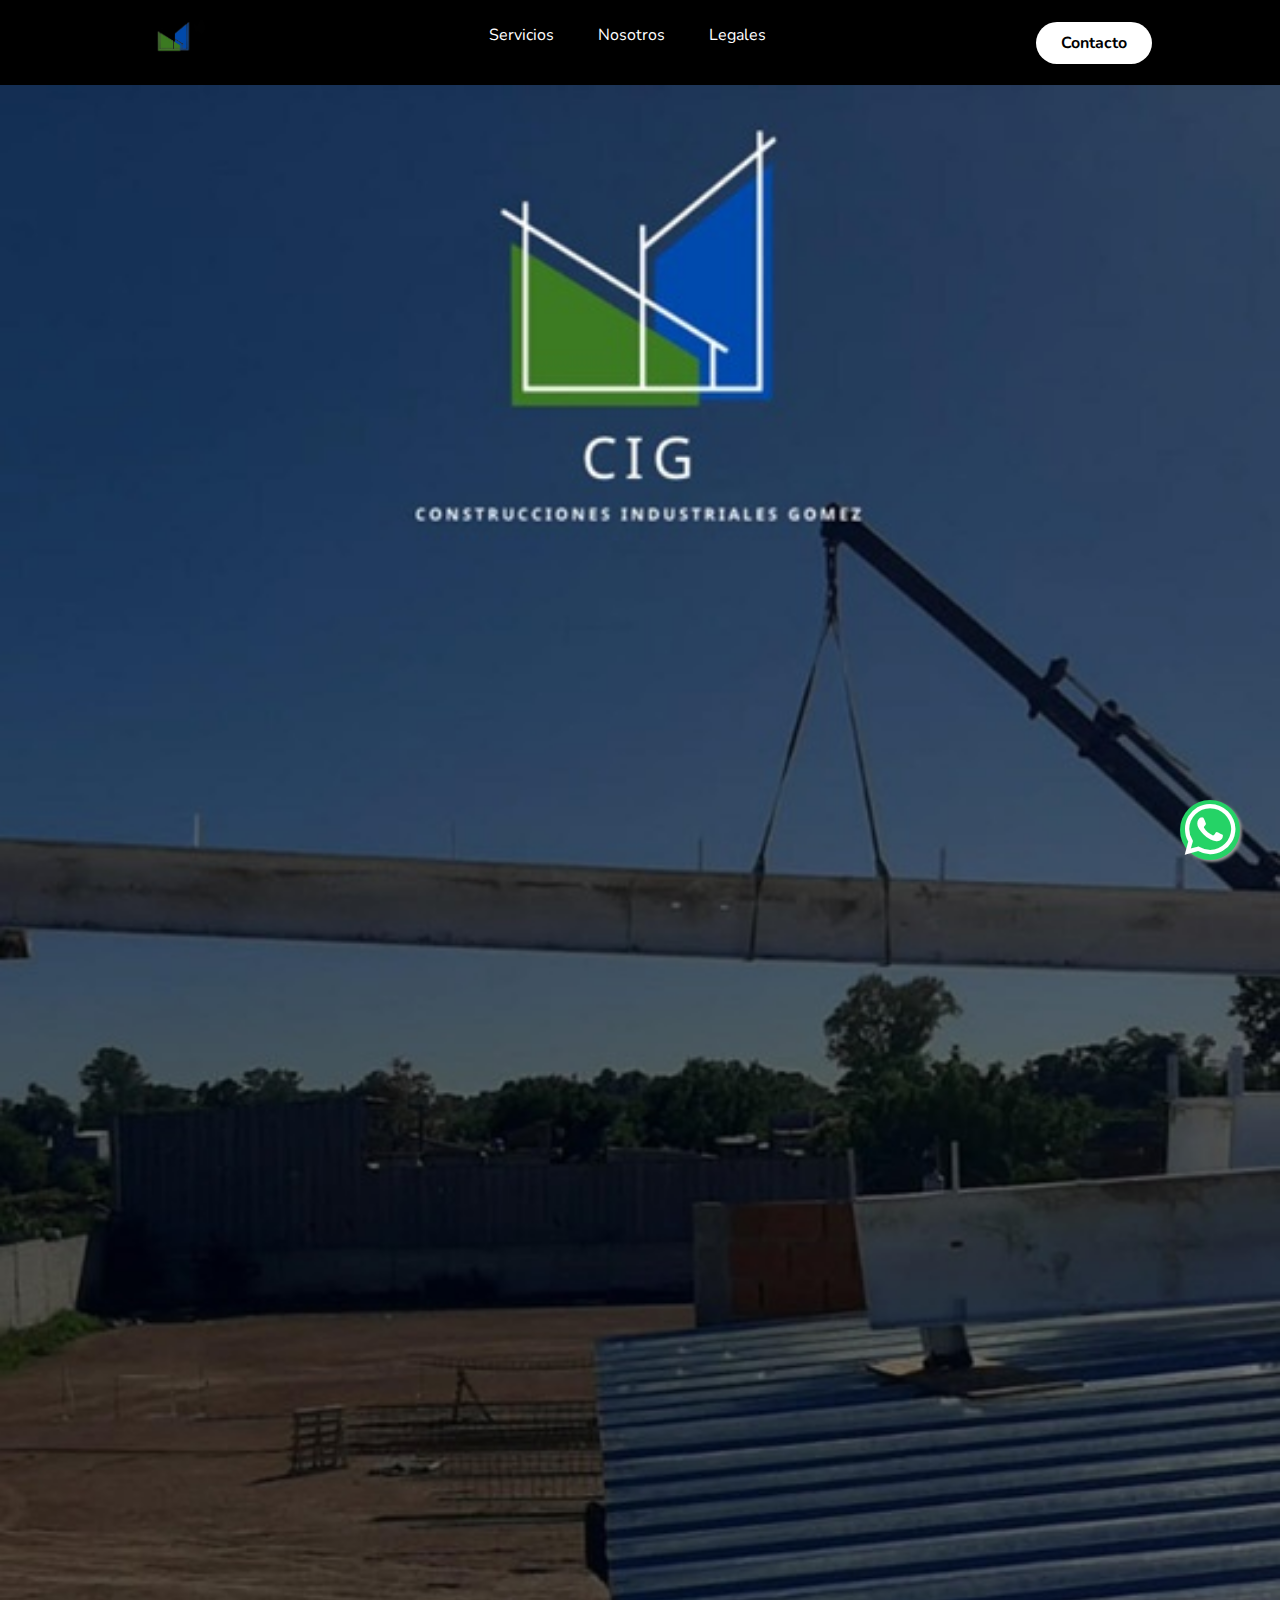
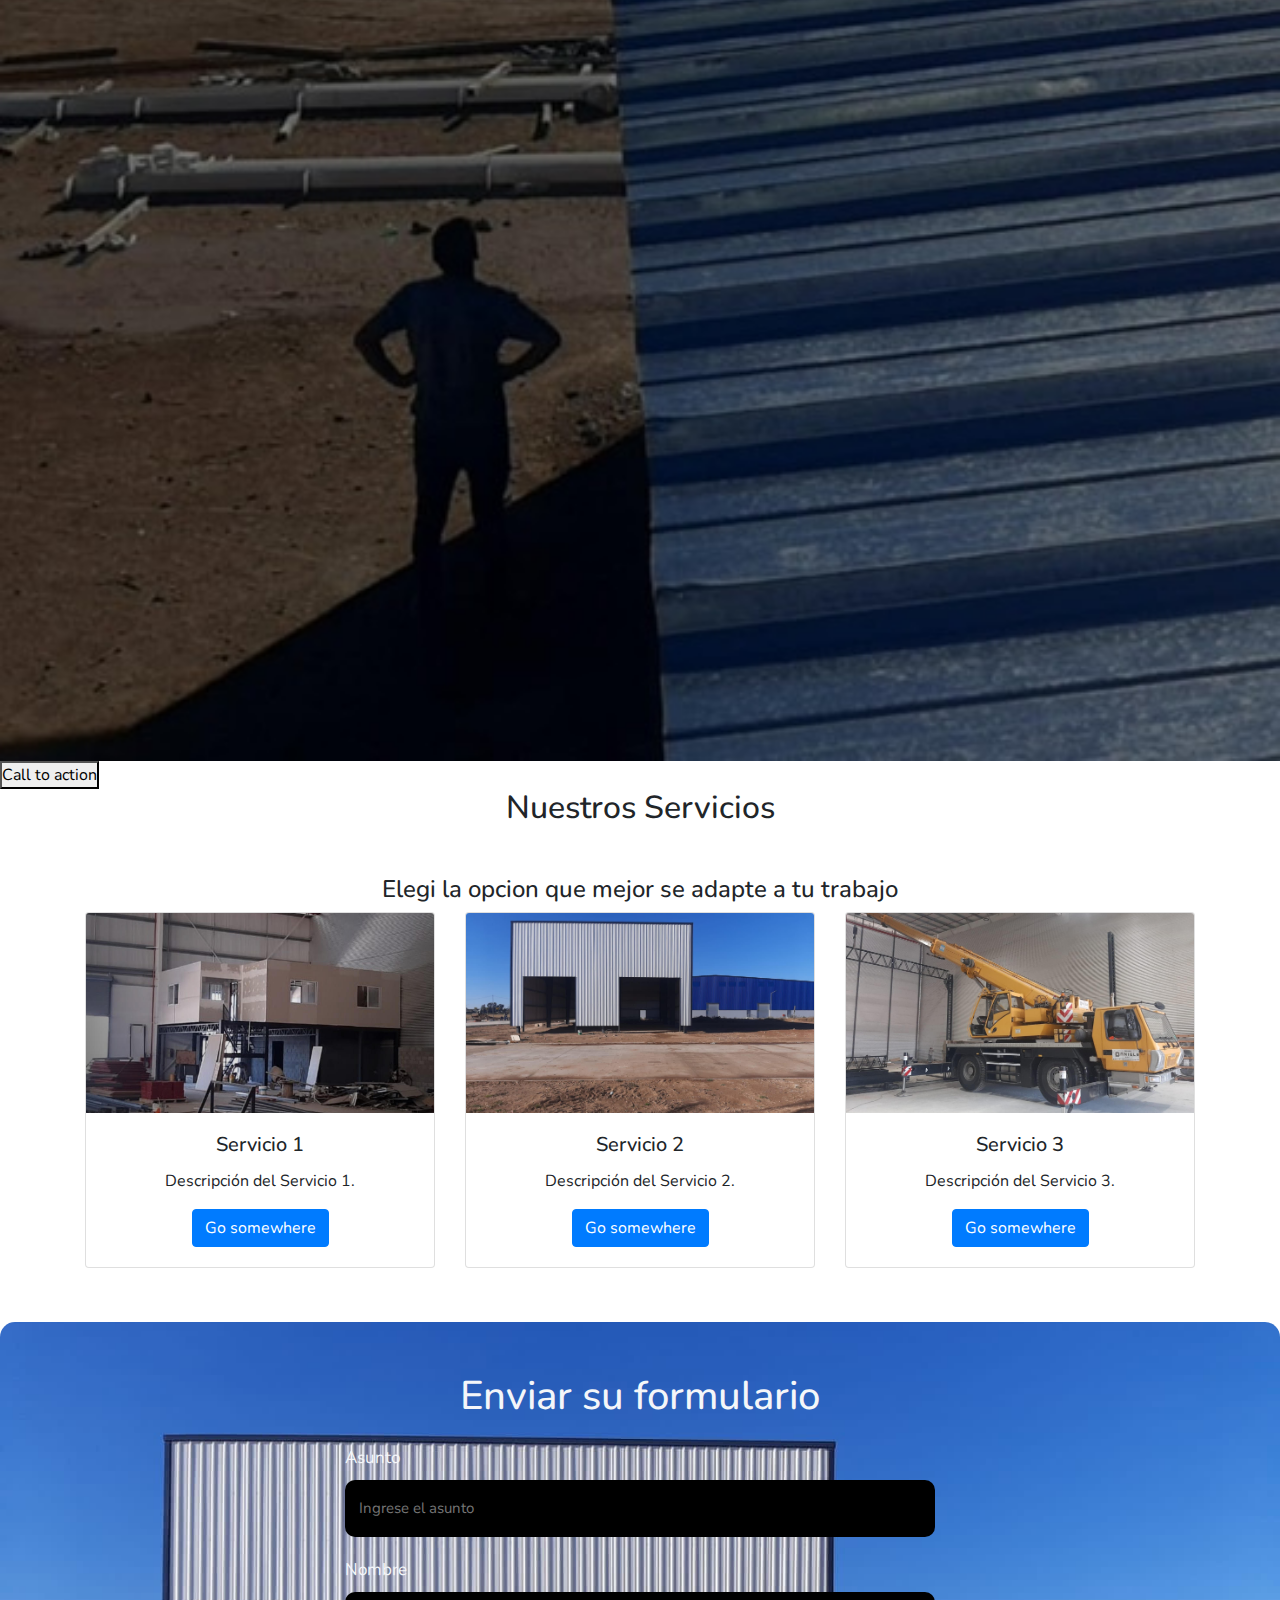
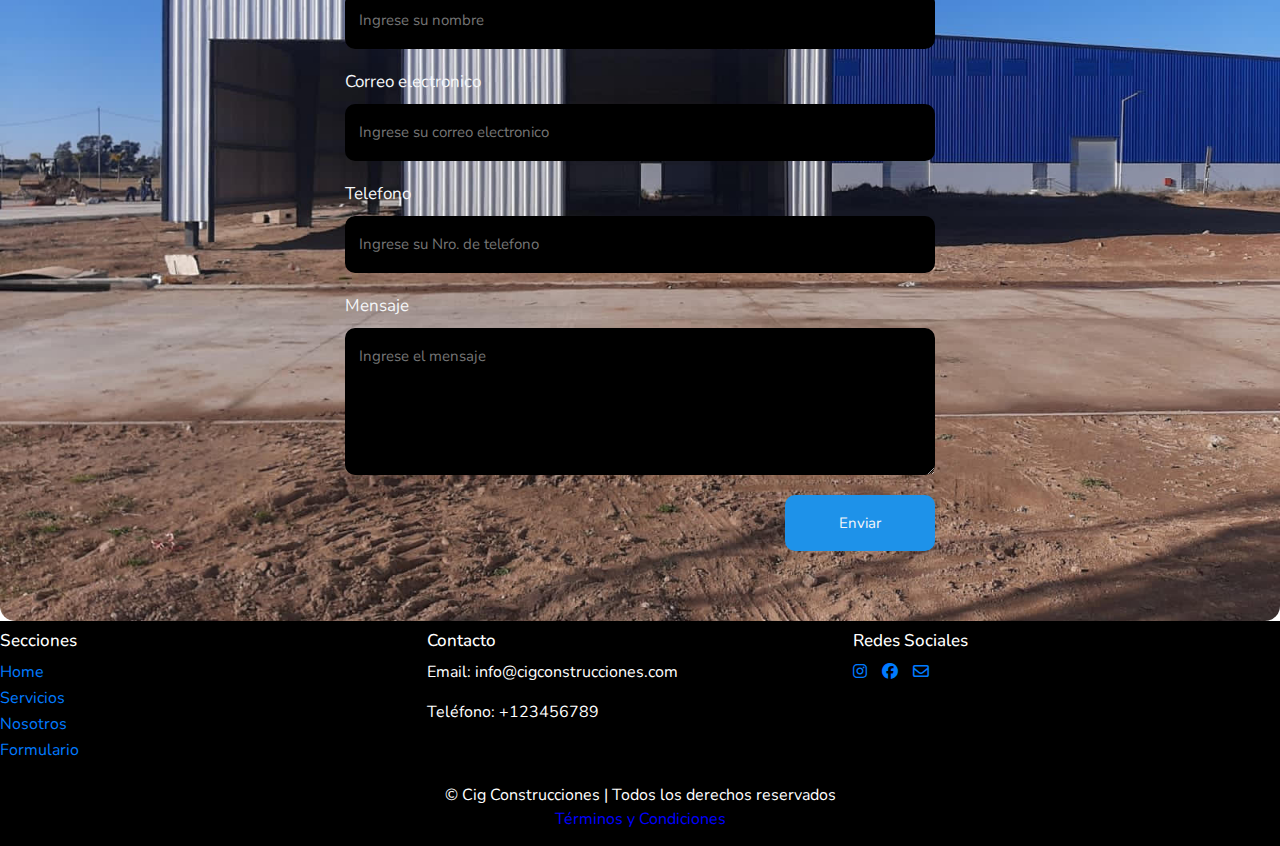
==== index.html @ 956aac31 "modificaciones en el logo" ====
<!DOCTYPE html>
<html lang="es">

<head>
    <meta charset="UTF-8">
    <meta name="viewport" content="width=device-width, initial-scale=1.0">
    <meta name="description"
        content="Construcciones Industriales Gomez. Mas de 20 anios de experiencia creando galpones, tinglados, naves, pisos industriales y proyectos residenciales de calidad">
    <meta name=" keywords" content="techos, pisos, zingueria, naves industriales ">
    <title>Home</title>
    <link rel="stylesheet" href="https://stackpath.bootstrapcdn.com/bootstrap/4.3.1/css/bootstrap.min.css">
    <link rel="stylesheet" href="styles/styles.css">
    <link rel="stylesheet" href="fontello.css">
    <link rel="icon" href="./image/iconoPrueba.svg" type="image/png">
    <link rel="stylesheet" href="https://cdnjs.cloudflare.com/ajax/libs/font-awesome/6.5.1/css/all.min.css">
</head>

<body>

    <a href="https://api.whatsapp.com/send?phone=1126629808&text=Hola,%20quiero%20mas%20info%20acerca%20de%20..."
        target="_blank" class="float">
        <i class="fa-brands fa-whatsapp"></i>
    </a>
    <!-- <h1>Cig</h1> -->
    <header class="header">
        <!-- <section>BRAND</section> -->
        <!-- <section>Servicios, nosotros, contacto</section> -->
        <div class="logo">
            <img src="./image/logoCinco-transformed.png" alt="logo">

        </div>
        <nav>
            <ul class="nav-links">
                <li><a href="#">Servicios</a></li>
                <li><a href="#">Nosotros</a></li>
                <li><a href="#">Legales</a></li>
            </ul>
        </nav>
        <a href="#" class="btn-nav"><button>Contacto</button></a>

    </header>

    <section class="containerMain">
        <div class="bgModification">
            <!-- <h1 class="textMain">Bienvenidos a CIG</h1>
            <p class="subtMain">Proyectos chicos, medianos y de gran escala!</p> -->
            <!-- <main>background image, texto con <p>, call to action </main> -->
            <img src="./image/bkgUno.jpg" alt="Nave industrial">
            <button class="btnMain">Call to action</button>
            <!-- <button>WSP</button> -->
        </div>
    </section>

    <section class="container">
        <h2 class="text-center mb-5">Nuestros Servicios</h2>
        <h4 class="text-center mb -4">Elegi la opcion que mejor se adapte a tu trabajo</h4>
        <div class="row">
            <!-- Card 1 -->
            <div class="col-md-4 mb-4">
                <div class="card text-center">
                    <img src="./image/multimediaSiete.jpg" class="card-img-top" alt="Servicio 1">
                    <div class="card-body">
                        <h5 class="card-title">Servicio 1</h5>
                        <p class="card-text">Descripción del Servicio 1.</p>
                        <a href="#" class="btn btn-primary">Go somewhere</a>
                    </div>
                </div>
            </div>

            <!-- Card 2 -->
            <div class="col-md-4 mb-4">
                <div class="card text-center">
                    <img src="./image/multimediaDieciocho.jpg" class="card-img-top" alt="Servicio 2">
                    <div class="card-body">
                        <h5 class="card-title">Servicio 2</h5>
                        <p class="card-text">Descripción del Servicio 2.</p>
                        <a href="#" class="btn btn-primary">Go somewhere</a>
                    </div>
                </div>
            </div>

            <!-- Card 3 -->
            <div class="col-md-4 mb-4">
                <div class="card text-center">
                    <img src="./image/multimediaDiez.jpg" class="card-img-top" alt="Servicio 3">
                    <div class="card-body">
                        <h5 class="card-title">Servicio 3</h5>
                        <p class="card-text">Descripción del Servicio 3.</p>
                        <a href="#" class="btn btn-primary">Go somewhere</a>
                    </div>
                </div>
            </div>
        </div>
    </section>
    <!-- <h2>Nosotros</h2> -->
    <!-- Carrousel con fotos que me pasa mati -->
    <!-- Cards con opiniones de sus clientes -->

    <section>
        <!-- <form action="">FORMULARIO</form> -->
        <div class="main-content">

            <div class="form-content">

                <h2 class="textFormContent">Enviar su formulario</h2>


                <div class="formContentContainer">
                    <form action="https://formsubmit.co/tecnoworld.presupuestos@gmail.com" method="POST">

                        <label for="subject">Asunto</label>
                        <input type="text" name="subject" placeholder="Ingrese el asunto" id="subject">


                        <label for="name">Nombre</label>
                        <input type="text" name="name" placeholder="Ingrese su nombre" id="name">


                        <label for="email">Correo electronico</label>
                        <input type="email" name="email" placeholder="Ingrese su correo electronico" id="email">

                        <label for="phone">Telefono</label>
                        <input type="number" name="phone" placeholder="Ingrese su Nro. de telefono" id="phone">


                        <label for="message">Mensaje</label>
                        <textarea name="message" id="message" placeholder="Ingrese el mensaje" cols="30"
                            rows="5"></textarea>

                        <input class="btn-form" type="submit" value="Enviar">
                        <input type="hidden" name="_next" value="http://127.0.0.1:5500/">
                        <input type="hidden" name="_captcha" value="false">

                    </form>
                </div>
            </div>

        </div>

        <!-- campos: nombre, mail, telefono, desplegable, mensaje, submit -->
        <!-- <img src="" alt="Imagenes desplegables"> -->
    </section>

    <!-- informacion de la empresa -->

    <footer class="site-footer">
        <div class="footer-container">

            <div class="footer-section">
                <h3>Secciones</h3>
                <ul>
                    <li><a href="#">Home</a></li>
                    <li><a href="#">Servicios</a></li>
                    <li><a href="#">Nosotros</a></li>
                    <li><a href="#">Formulario</a></li>
                </ul>
            </div>

            <div class="footer-section">
                <h3>Contacto</h3>
                <p>Email: info@cigconstrucciones.com</p>
                <p>Teléfono: +123456789</p>
            </div>

            <div class="footer-section">
                <h3>Redes Sociales</h3>
                <ul class="social-icons">
                    <li><a href="#" target="_blank"><i class="fa-brands fa-instagram"></i></a></li>
                    <li><a href="#" target="_blank"><i class="fa-brands fa-facebook"></i></a></li>
                    <li><a href="mailto:tecnoworld.presupuestos@gmail.com"><i class="fa-regular fa-envelope"></i></a>
                    </li>
                </ul>
            </div>
        </div>

        <div class="footer-bottom">
            <p>&copy; Cig Construcciones | Todos los derechos reservados</p>
            <a href="#">Términos y Condiciones</a>
        </div>

    </footer>

    <script src="https://cdn.jsdelivr.net/npm/bootstrap@5.3.2/dist/js/bootstrap.bundle.min.js"
        integrity="sha384-C6RzsynM9kWDrMNeT87bh95OGNyZPhcTNXj1NW7RuBCsyN/o0jlpcV8Qyq46cDfL"
        crossorigin="anonymous"></script>
</body>

</html>
---- styles/styles.css ----
@import url('https://fonts.googleapis.com/css2?family=Nunito:wght@400;700&display=swap');

.float {
    position: fixed;
    width: 60px;
    height: 60px;
    background-color: #25d366;
    bottom: 40px;
    right: 40px;
    color: #fff;
    border-radius: 50%;
    text-align: center;
    box-shadow: 2px 2px 3px #999;
    z-index: 999;

}

.float:hover {
    background-color: #28e76e;
}

.fa-whatsapp {
    font-size: 58px;
}


* {
    margin: 0;
    padding: 0;
    box-sizing: border-box;
    font-family: 'Nunito', sans-serif;

}

/* Estilos del navbar */

.header {
    background-color: #000;
    display: flex;
    color: white;
    justify-content: space-between;
    align-items: center;
    height: 85px;
    padding: 5px 10%;
}

.header .logo {
    cursor: pointer;
}

.header .logo img {
    background-color: black;
    height: 90px;
    width: auto;
    transition: all 0.3s;
}

.header .logo img:hover {
    transform: scale(1.4);
}

.header .nav-links {
    list-style: none;
}

.header .nav-links li {
    display: inline-block;
    padding: 0 20px;
}

.header .nav-links li:hover {
    transform: scale(1.1);
}

.header .nav-links a {
    font-size: 700;
    color: white;
    text-decoration: none;
}

.header .nav-links li a:hover {
    color: green;
}

.header .btn-nav button {
    font-weight: 700;
    color: black;
    padding: 9px 25px;
    background: white;
    border: none;
    border-radius: 50px;
    cursor: pointer;
    transition: all 0.4s ease 0s;
}

.header .btn-nav button:hover {
    background-color: green;
    color: white;
    transform: scale(1.2);

}

/* Estilos de la section principal */


/* .textMain {
    display: flex;
    margin-top: 20%;
    margin-left: 37%;
    font-size: 40px;
    position: absolute;
}

.subtMain {
    display: flex;
    margin-top: 25%;
    margin-left: 25%;
    font-size: 35px;
    position: absolute;

}

.bgModification img {
    width: 100%;
    height: 50%;
    background-size: cover;
    display: flex;



} */

.containerMain {
    display: flex;
    position: relative;
    height: 60%;
    /* Ajusta la altura según tus necesidades */
    overflow: hidden;
}

.bgModification {
    position: relative;
    top: 0;
    left: 0;
    width: 100%;
    height: 30%;
    background-size: cover;

    /* background: url('./image/multimediaTres.jpg') center/cover no-repeat; */
    /* Otros estilos para la sección */
}

/* Estilos opcionales para centrar el contenido dentro del contenedor */
.bgModification img {

    width: 100%;
    height: auto;
}

.textMain {
    color: #fff;
    font-size: 36px;
    text-align: center;
    margin-top: 50px;
}

.subtMain {
    color: #fff;
    font-size: 18px;
    text-align: center;
    margin-top: 20px;
}


/* estilos boton wsp */

.btn-wsp {
    position: fixed;
    width: 55px;
    height: 55px;
}

/* Estilos del body */

body {
    margin: 0;
    padding: 0;
    box-sizing: border-box;
    background-color: #fff;
    display: flex;
    flex-direction: column;
    /* Cambiado a column */
    min-height: 100vh;
}

.main-content {
    display: flex;
    justify-content: center;
    align-items: center;


    /* Hace que este div ocupe todo el espacio disponible */
}

/* Estilos de la seccion servicios */

.services-section {
    background-color: #fff;
    padding: 80px 0;
}

.card {
    margin-bottom: 30px;
}

.card-img-top {
    height: 200px;
    object-fit: cover;
    /* Ajusta el tamaño y recorte de la imagen */
}


/* Estilos del formulario */

.form-content {

    background: url(../image/multimediaDieciocho.jpg);
    background-position: center;
    background-repeat: no-repeat;
    background-size: cover;
    padding: 50px;
    width: 100%;
    border-radius: 15px;




}

.form-content h2 {

    color: #f4f6f9;
    font-size: 40px;
    margin-bottom: 25px;

}

.textFormContent {
    display: flex;
    justify-content: center;
}

form {
    display: flex;
    flex-direction: column;

    width: 50%;
}

.formContentContainer {
    display: flex;
    justify-content: center;
}

label {

    font-size: 17px;
    color: #f4f6f9;
    margin-bottom: 10px;

}

input,
textarea {
    padding: 17px 14px;
    background-color: black;
    border: 0;
    font-size: 15px;
    color: #f4f6f9;
    margin-bottom: 20px;
    border-radius: 10px;
}

input:focus,
textarea:focus {
    outline: 1px solid #1e92e9;
}


.btn-form {
    background-color: #1e92e9;
    width: 150px;
    align-self: flex-end;
    cursor: pointer;
}

.btn-form:hover {
    background-color: #219bf9;
}

input[type=number]::-webkit-inner-spin-button,
input[type=number]::-webkit-outer-spin-button {
    -webkit-appearance: none;
    margin: 0;
}

/* Estilos del footer */

.site-footer {
    background-color: #000;
    color: #fff;
    padding: 10px 0;

}

.footer-container {
    display: flex;
    justify-content: space-around;
    flex-direction: row;
    min-height: 10vh;

}

.footer-section {
    flex: 1;
}

.footer-section h3 {
    font-size: 17px;
}

.footer-section ul {
    list-style: none;
    padding: 0;
}

.footer-section ul li {
    margin-bottom: 2px;
}

.social-icons {
    list-style: none;
    padding: 0;
    display: flex;
}

.social-icons li {
    margin-right: 15px;
}

.footer-bottom {
    text-align: center;
    padding: 5px 0;
    background-color: #000;
}

.footer-bottom p {
    margin: 0;
}

.footer-bottom a {
    color: #00f;
    /* Azul */
    text-decoration: none;
}


@media(max-width:991px) {
    body {
        padding: 0px;
    }

    .form-content {
        width: 100%;
    }

    form {
        width: 100%;
    }
}

@media (max-width: 768px) {
    .footer-container {
        flex-direction: column;
    }

    .footer-section {
        padding: 0 10px;
    }

    .footer-section h3 {
        font-size: 15px;
    }

    .footer-section ul li {
        margin-bottom: 5px;
    }

    .social-icons li {
        margin-right: 5px;
    }

    .footer-bottom {
        padding: 5px 0;
    }
}
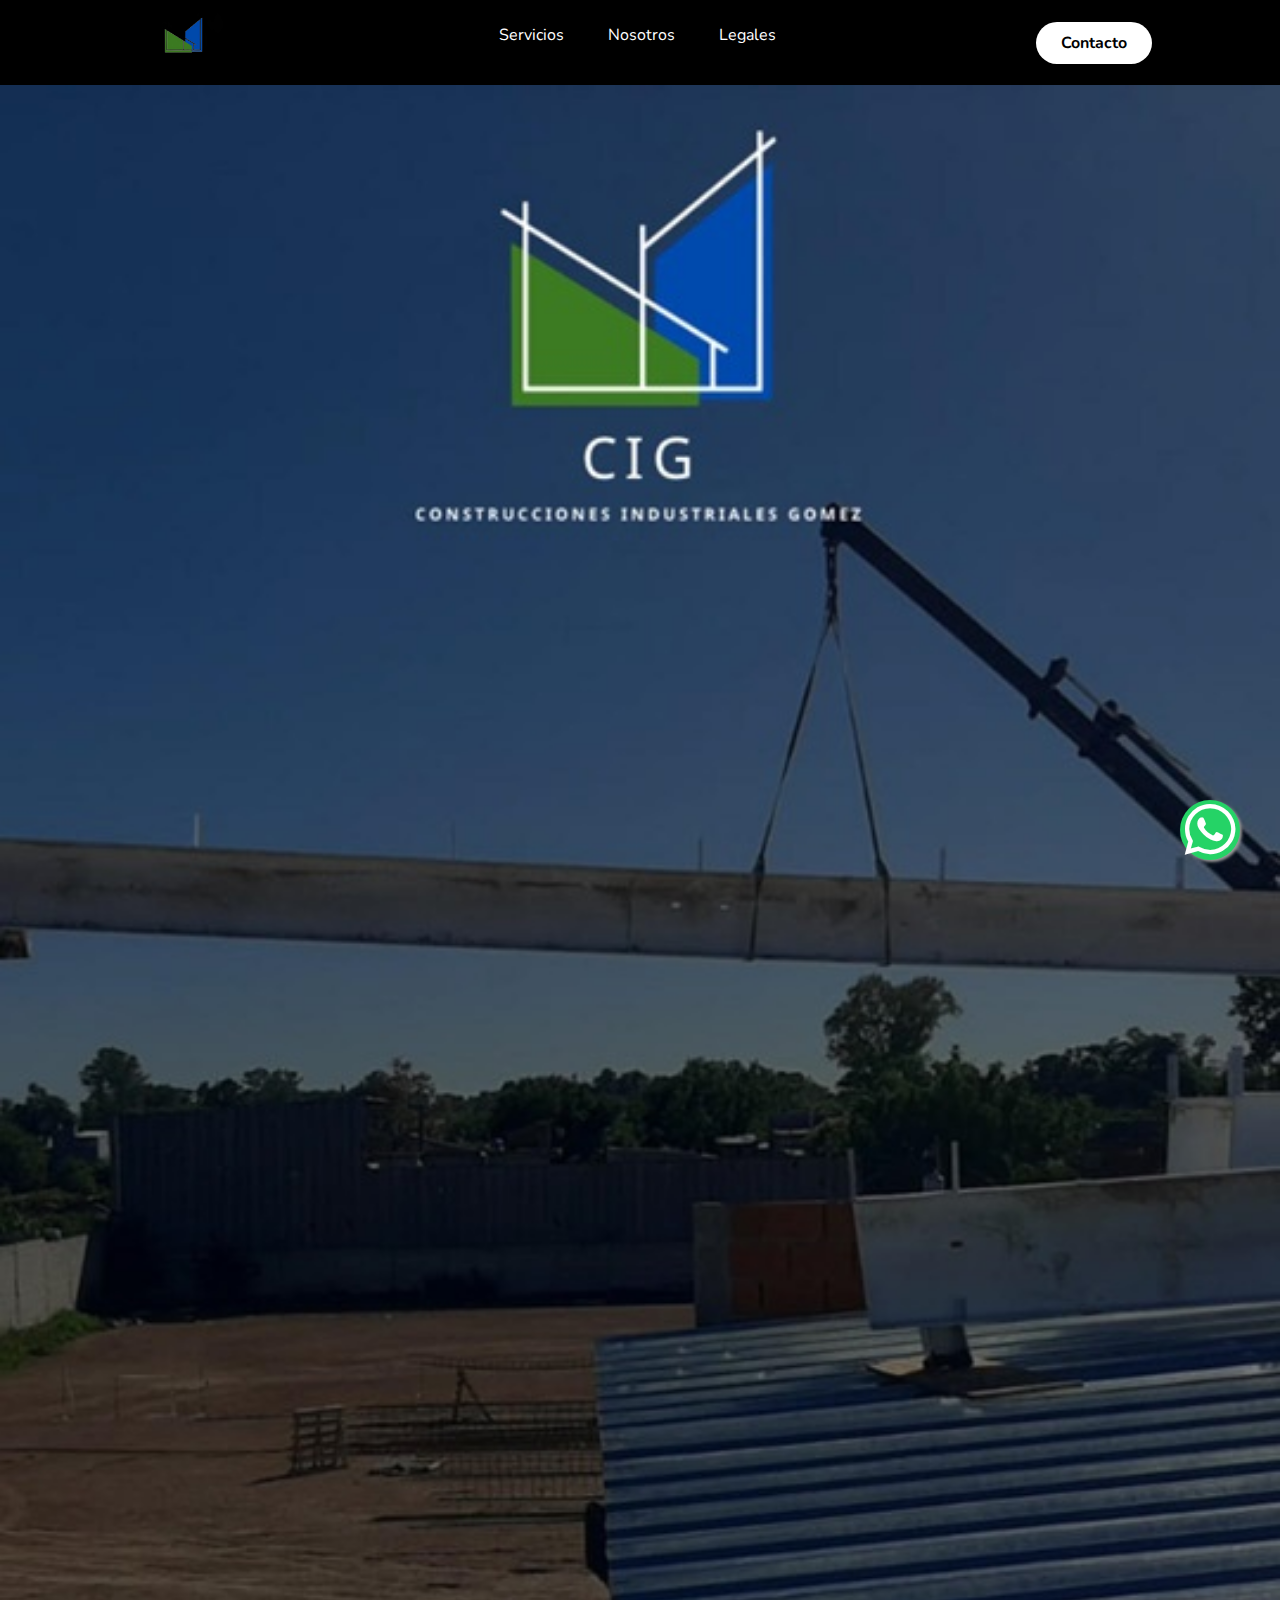
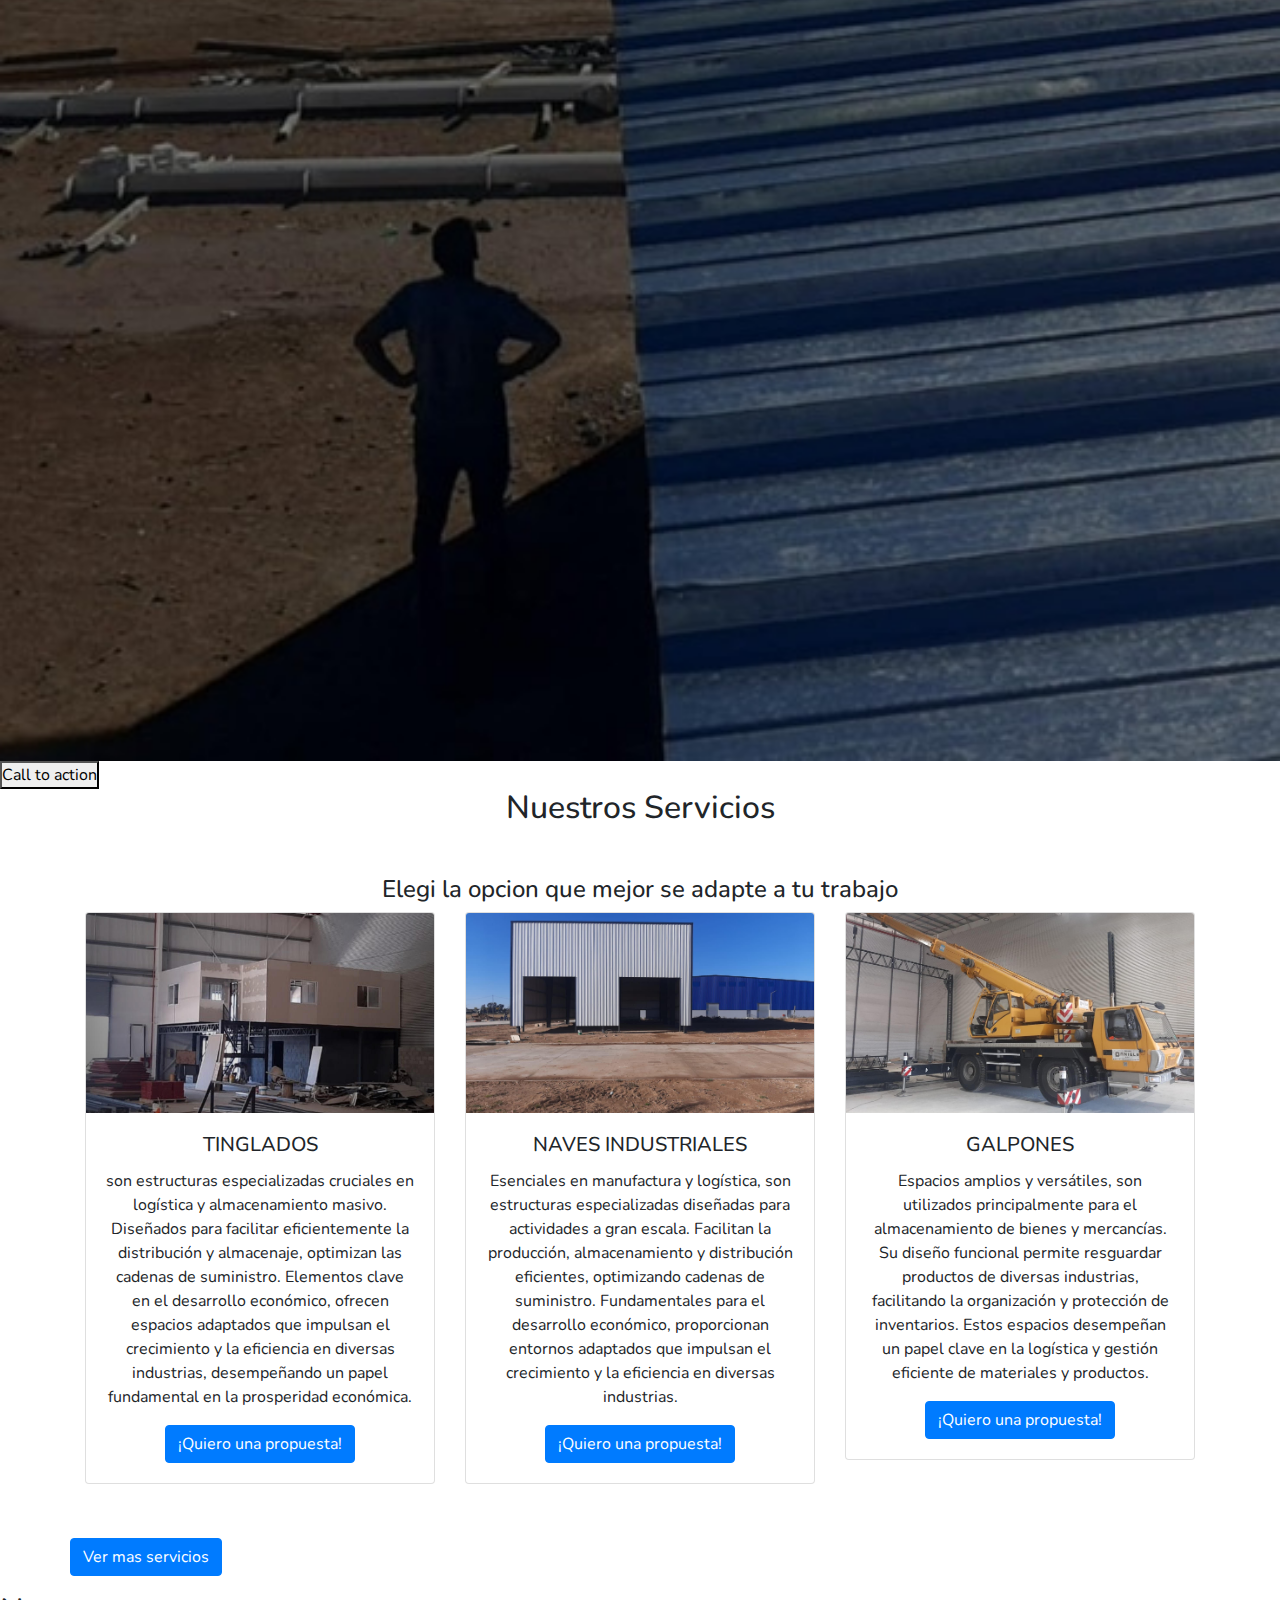
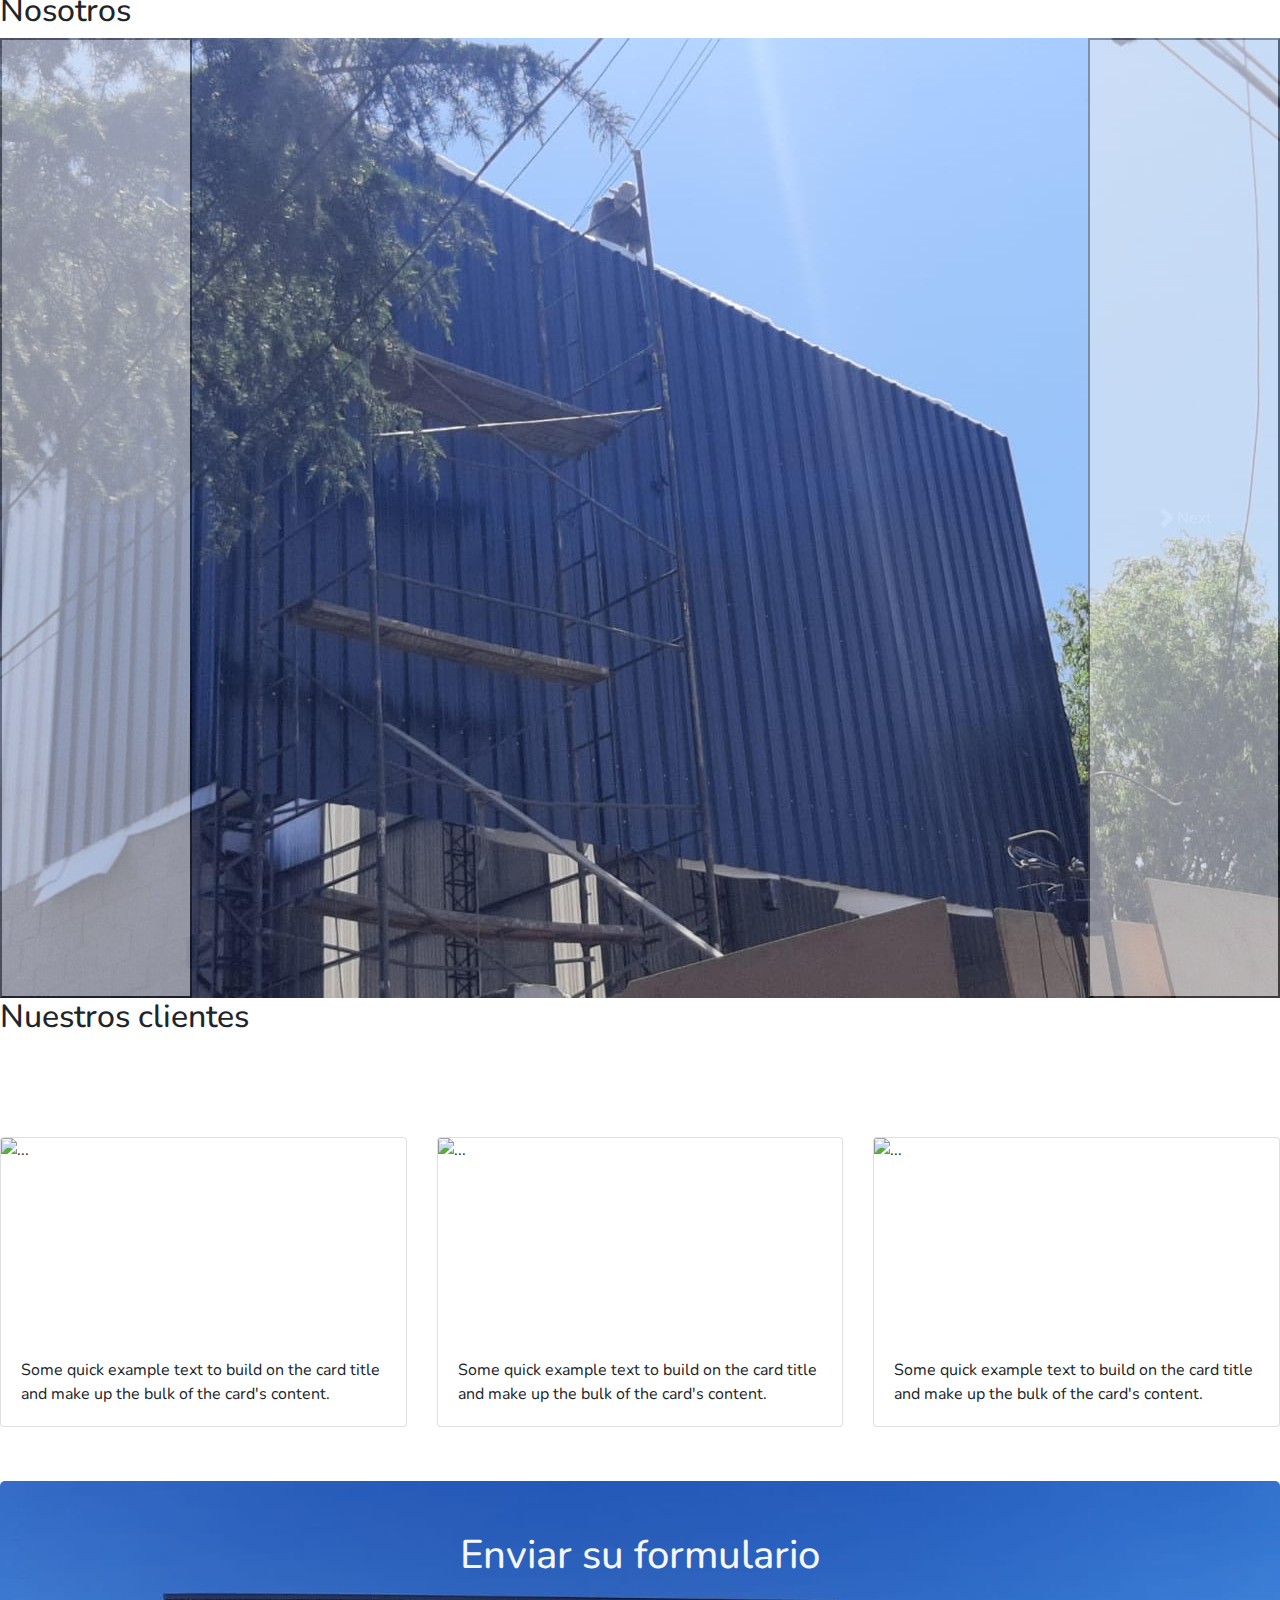
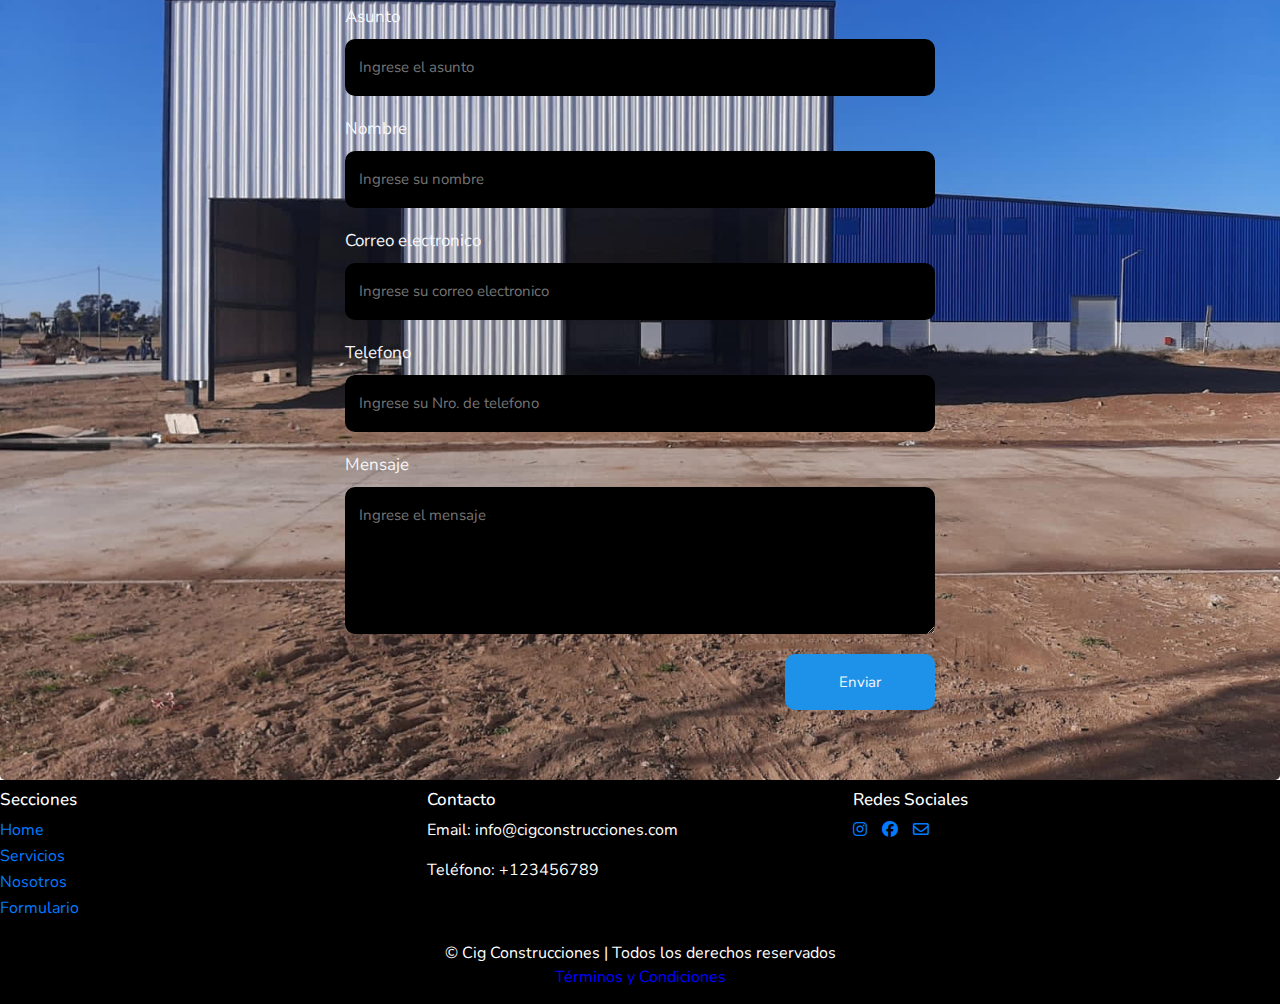
==== commit 5d6509be: "Modificacion estilos seccion servicios y nosotros, se agrega carrousel y cards" ====
--- a/index.html
+++ b/index.html
@@ -58,11 +58,19 @@
             <!-- Card 1 -->
             <div class="col-md-4 mb-4">
                 <div class="card text-center">
-                    <img src="./image/multimediaSiete.jpg" class="card-img-top" alt="Servicio 1">
+                    <img src="./image/multimediaSiete.jpg" class="card-img-top" alt="Tinglados">
                     <div class="card-body">
-                        <h5 class="card-title">Servicio 1</h5>
-                        <p class="card-text">Descripción del Servicio 1.</p>
-                        <a href="#" class="btn btn-primary">Go somewhere</a>
+                        <h5 class="card-title">TINGLADOS</h5>
+                        <p class="card-text">son estructuras especializadas cruciales en
+                            logística y almacenamiento masivo. Diseñados
+                            para facilitar eficientemente la distribución y
+                            almacenaje, optimizan las cadenas de
+                            suministro. Elementos clave en el desarrollo
+                            económico, ofrecen espacios adaptados que
+                            impulsan el crecimiento y la eficiencia en
+                            diversas industrias, desempeñando un papel
+                            fundamental en la prosperidad económica.</p>
+                        <a href="#subject" class="btn btn-primary">¡Quiero una propuesta!</a>
                     </div>
                 </div>
             </div>
@@ -70,11 +78,19 @@
             <!-- Card 2 -->
             <div class="col-md-4 mb-4">
                 <div class="card text-center">
-                    <img src="./image/multimediaDieciocho.jpg" class="card-img-top" alt="Servicio 2">
+                    <img src="./image/multimediaDieciocho.jpg" class="card-img-top" alt="Naves industriales">
                     <div class="card-body">
-                        <h5 class="card-title">Servicio 2</h5>
-                        <p class="card-text">Descripción del Servicio 2.</p>
-                        <a href="#" class="btn btn-primary">Go somewhere</a>
+                        <h5 class="card-title">NAVES INDUSTRIALES</h5>
+                        <p class="card-text">Esenciales en manufactura y logística, son
+                            estructuras especializadas diseñadas para
+                            actividades a gran escala. Facilitan la
+                            producción, almacenamiento y distribución
+                            eficientes, optimizando cadenas de suministro.
+                            Fundamentales para el desarrollo económico,
+                            proporcionan entornos adaptados que
+                            impulsan el crecimiento y la eficiencia en
+                            diversas industrias.</p>
+                        <a href="#subject" class="btn btn-primary">¡Quiero una propuesta!</a>
                     </div>
                 </div>
             </div>
@@ -82,19 +98,168 @@
             <!-- Card 3 -->
             <div class="col-md-4 mb-4">
                 <div class="card text-center">
-                    <img src="./image/multimediaDiez.jpg" class="card-img-top" alt="Servicio 3">
+                    <img src="./image/multimediaDiez.jpg" class="card-img-top" alt="Galpones">
                     <div class="card-body">
-                        <h5 class="card-title">Servicio 3</h5>
-                        <p class="card-text">Descripción del Servicio 3.</p>
-                        <a href="#" class="btn btn-primary">Go somewhere</a>
-                    </div>
-                </div>
-            </div>
-        </div>
+                        <h5 class="card-title">GALPONES</h5>
+                        <p class="card-text">Espacios amplios y versátiles, son utilizados
+                            principalmente para el almacenamiento de
+                            bienes y mercancías. Su diseño funcional
+                            permite resguardar productos de diversas
+                            industrias, facilitando la organización y
+                            protección de inventarios. Estos espacios
+                            desempeñan un papel clave en la logística y
+                            gestión eficiente de materiales y productos.</p>
+                        <a href="#subject" class="btn btn-primary">¡Quiero una propuesta!</a>
+                    </div>
+                </div>
+            </div>
+
+
+            <div>
+                <p class="d-inline-flex gap-1">
+                    <button class="btn btn-primary" type="button" data-bs-toggle="collapse"
+                        data-bs-target=".multi-collapse" aria-expanded="false"
+                        aria-controls="multiCollapseExample1 multiCollapseExample2 multiCollapseExample3">Ver mas
+                        servicios</button>
+                </p>
+            </div>
+
+
+            <div class="row">
+                <div class="col">
+                    <div class="collapse multi-collapse" id="multiCollapseExample3">
+                        <div class="card card-body">
+                            <img src="./image/multimediaDieciocho.jpg" class="card-img-top" alt="Servicio 2">
+                            <br>
+                            <h5 class="card-title text-center">PISOS INDUSTRIALES</h5><br>
+                            Son revestimientos especializados diseñados
+                            para soportar cargas pesadas y resistir
+                            condiciones industriales rigurosas. Utilizados
+                            en almacenes, fábricas y entornos comerciales,
+                            proporcionan una superficie duradera que
+                            facilita operaciones seguras y eficientes,
+                            garantizando la integridad de las instalaciones
+                            y optimizando los procesos productivos.
+                            <a href="#subject" class="btn btn-primary">¡Quiero una propuesta!</a>
+                        </div>
+
+                    </div>
+                </div>
+                <div class="row">
+                    <div class="col">
+                        <div class="collapse multi-collapse" id="multiCollapseExample1">
+                            <div class="card card-body">
+                                <img src="./image/multimediaDieciocho.jpg" class="card-img-top" alt="Servicio 2">
+                                <br>
+                                <h5 class="card-title text-center">ZINGUERIA</h5><br>
+                                <p>se dedica al diseño e instalación de elementos
+                                    de metal, como canaletas y conductos, para
+                                    gestionar el flujo de agua en construcciones. Es
+                                    esencial para prevenir daños por humedad,
+                                    garantizando una gestión efectiva de las aguas
+                                    pluviales y contribuyendo a la durabilidad y
+                                    protección de las estructuras.</p>
+                                <a href="#subject" class="btn btn-primary">¡Quiero una propuesta!</a>
+                            </div>
+                        </div>
+                    </div>
+                    <div class="col">
+                        <div class="collapse multi-collapse" id="multiCollapseExample2">
+                            <div class="card card-body">
+                                <img src="./image/multimediaDieciocho.jpg" class="card-img-top" alt="Servicio 2">
+                                <br>
+                                <h5 class="card-title text-center">DURLOCK</h5><br>
+                                También conocido como tabiquería seca, se
+                                utiliza para construir paredes y cielos rasos de
+                                manera rápida y eficiente. Compuesto por
+                                placas de yeso laminado sobre estructuras
+                                metálicas, ofrece una solución versátil en
+                                proyectos de construcción, proporcionando un
+                                acabado interior resistente y de alta calidad en
+                                viviendas y locales comerciales.
+                                <a href="#subject" class="btn btn-primary">¡Quiero una propuesta!</a>
+                            </div>
+                        </div>
+                    </div>
+                </div>
+            </div>
     </section>
-    <!-- <h2>Nosotros</h2> -->
-    <!-- Carrousel con fotos que me pasa mati -->
-    <!-- Cards con opiniones de sus clientes -->
+
+    <section>
+        <h2>Nosotros</h2>
+
+
+        <!-- Carrousel con fotos que me pasa mati -->
+        <div id="carouselExampleInterval" class="carousel slide" data-bs-ride="carousel">
+            <div class="carousel-inner">
+                <div class="carousel-item active" data-bs-interval="3000">
+                    <img src="./image/multimediaVeinte.jpg" class="d-block w-100" alt="...">
+                </div>
+                <div class="carousel-item" data-bs-interval="2000">
+                    <img src="./image/multimediaVeintiuno.jpg" class="d-block w-100" alt="...">
+                </div>
+                <div class="carousel-item">
+                    <img src="./image/multimediaCatorce.jpg" class="d-block w-100" alt="...">
+                </div>
+            </div>
+            <button class="carousel-control-prev" type="button" data-bs-target="#carouselExampleInterval"
+                data-bs-slide="prev">
+                <span class="carousel-control-prev-icon" aria-hidden="true"></span>
+                <span class="visually-hidden">Previous</span>
+            </button>
+            <button class="carousel-control-next" type="button" data-bs-target="#carouselExampleInterval"
+                data-bs-slide="next">
+                <span class="carousel-control-next-icon" aria-hidden="true"></span>
+                <span class="visually-hidden">Next</span>
+            </button>
+        </div>
+
+
+        <h2>Nuestros clientes</h2>
+
+        <!-- Cards con opiniones de sus clientes -->
+        <div class="modificationCards">
+            <div class="row">
+                <div class="col-md-4 mb-4">
+                    <div class="card">
+                        <img src="..." class="card-img-top" alt="...">
+                        <div class="card-body">
+                            <p class="card-text">Some quick example text to build on the card title and make up the bulk
+                                of
+                                the
+                                card's content.</p>
+                        </div>
+                    </div>
+                </div>
+
+                <div class="col-md-4 mb-4">
+                    <div class="card">
+                        <img src="..." class="card-img-top" alt="...">
+                        <div class="card-body">
+                            <p class="card-text">Some quick example text to build on the card title and make up the bulk
+                                of
+                                the
+                                card's content.</p>
+                        </div>
+                    </div>
+                </div>
+                <div class="col-md-4 mb-4">
+                    <div class="card">
+                        <img src="..." class="card-img-top" alt="...">
+                        <div class="card-body">
+                            <p class="card-text">Some quick example text to build on the card title and make up the bulk
+                                of
+                                the
+                                card's content.</p>
+                        </div>
+                    </div>
+                </div>
+            </div>
+        </div>
+        </div>
+        </div>
+
+    </section>
 
     <section>
         <!-- <form action="">FORMULARIO</form> -->
--- a/styles/styles.css
+++ b/styles/styles.css
@@ -50,7 +50,7 @@
 
 .header .logo img {
     background-color: black;
-    height: 90px;
+    height: 110px;
     width: auto;
     transition: all 0.3s;
 }
@@ -143,7 +143,7 @@
     top: 0;
     left: 0;
     width: 100%;
-    height: 30%;
+    height: 100%;
     background-size: cover;
 
     /* background: url('./image/multimediaTres.jpg') center/cover no-repeat; */
@@ -199,10 +199,13 @@
     align-items: center;
 
 
-    /* Hace que este div ocupe todo el espacio disponible */
-}
-
-/* Estilos de la seccion servicios */
+
+}
+
+
+/* ESTILOS DE LA SECCION DE SERVICIOS */
+
+
 
 .services-section {
     background-color: #fff;
@@ -218,6 +221,15 @@
     object-fit: cover;
     /* Ajusta el tamaño y recorte de la imagen */
 }
+
+
+
+/* ESTILOS DE LA SECCION DE NOSOTROS */
+.modificationCards {
+    margin-top: 100px;
+
+}
+
 
 
 /* Estilos del formulario */
@@ -230,7 +242,7 @@
     background-size: cover;
     padding: 50px;
     width: 100%;
-    border-radius: 15px;
+    border-radius: 5px;
 
 
 
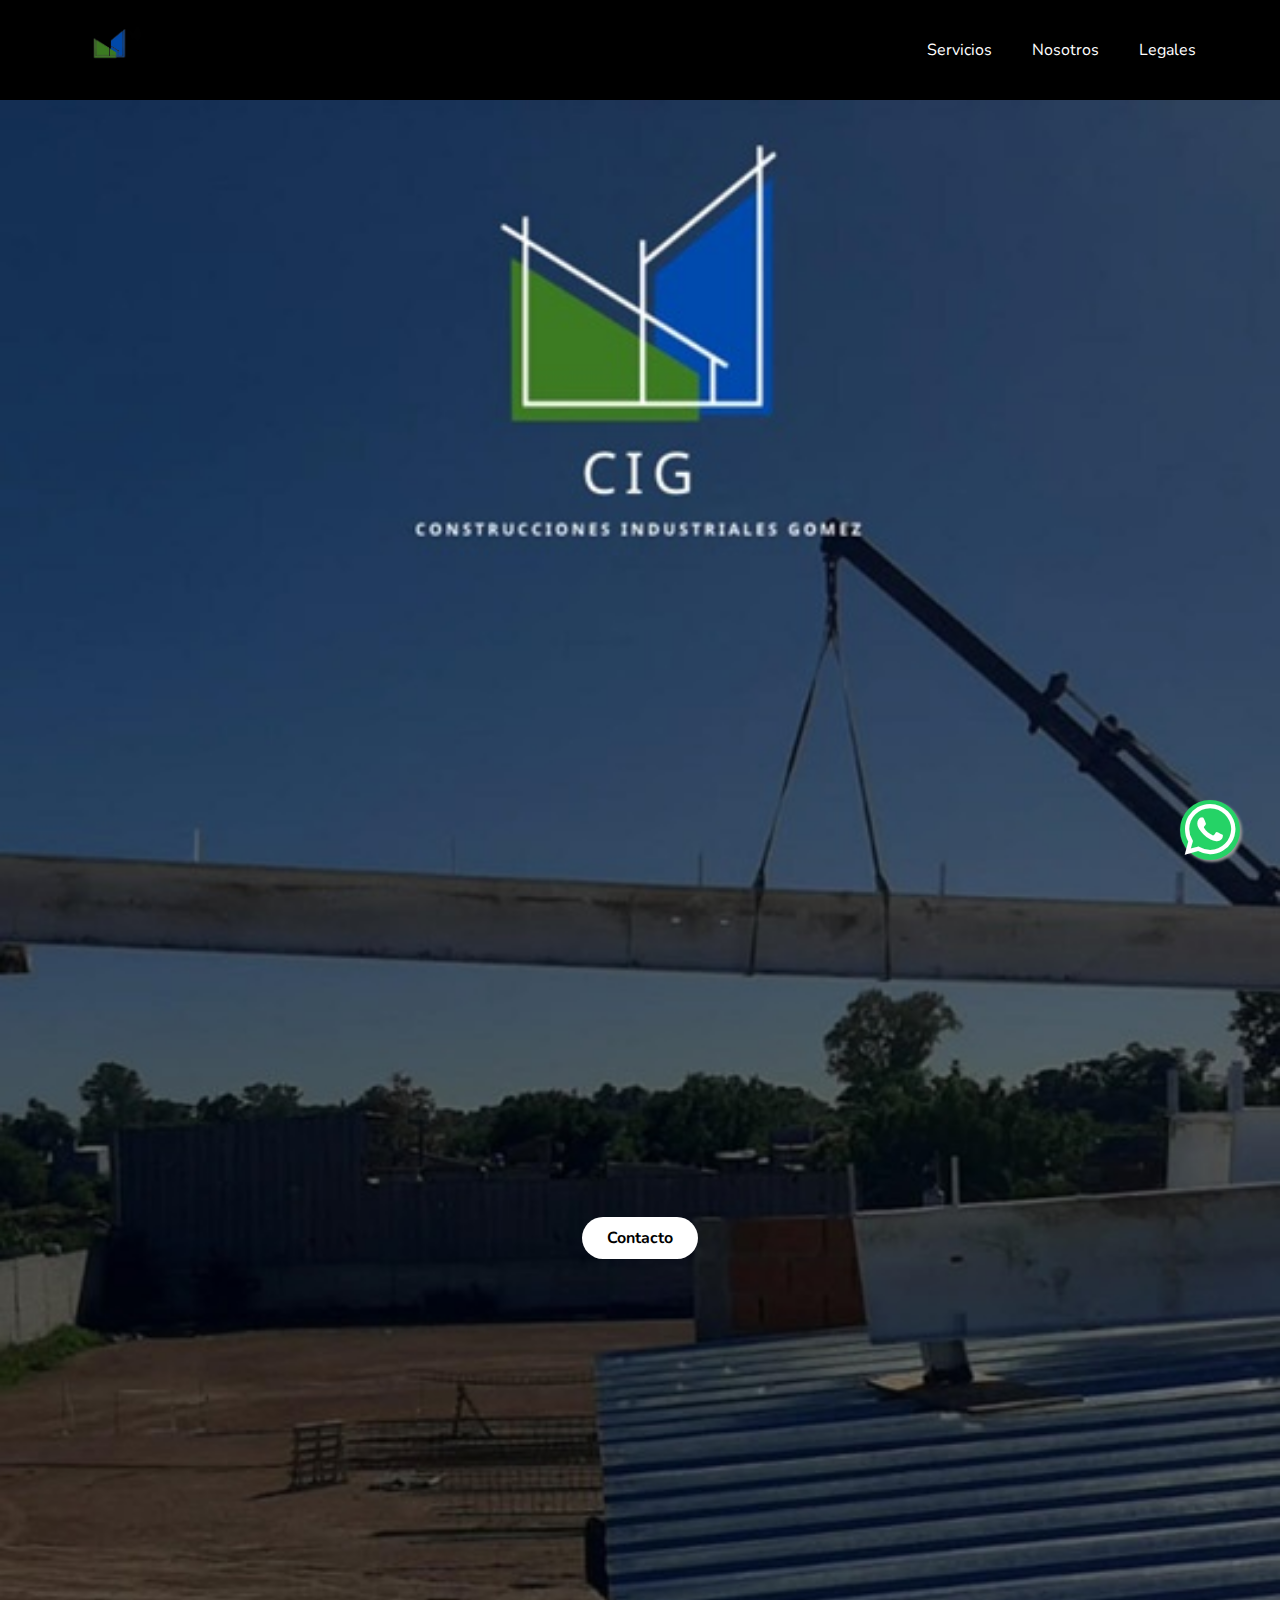
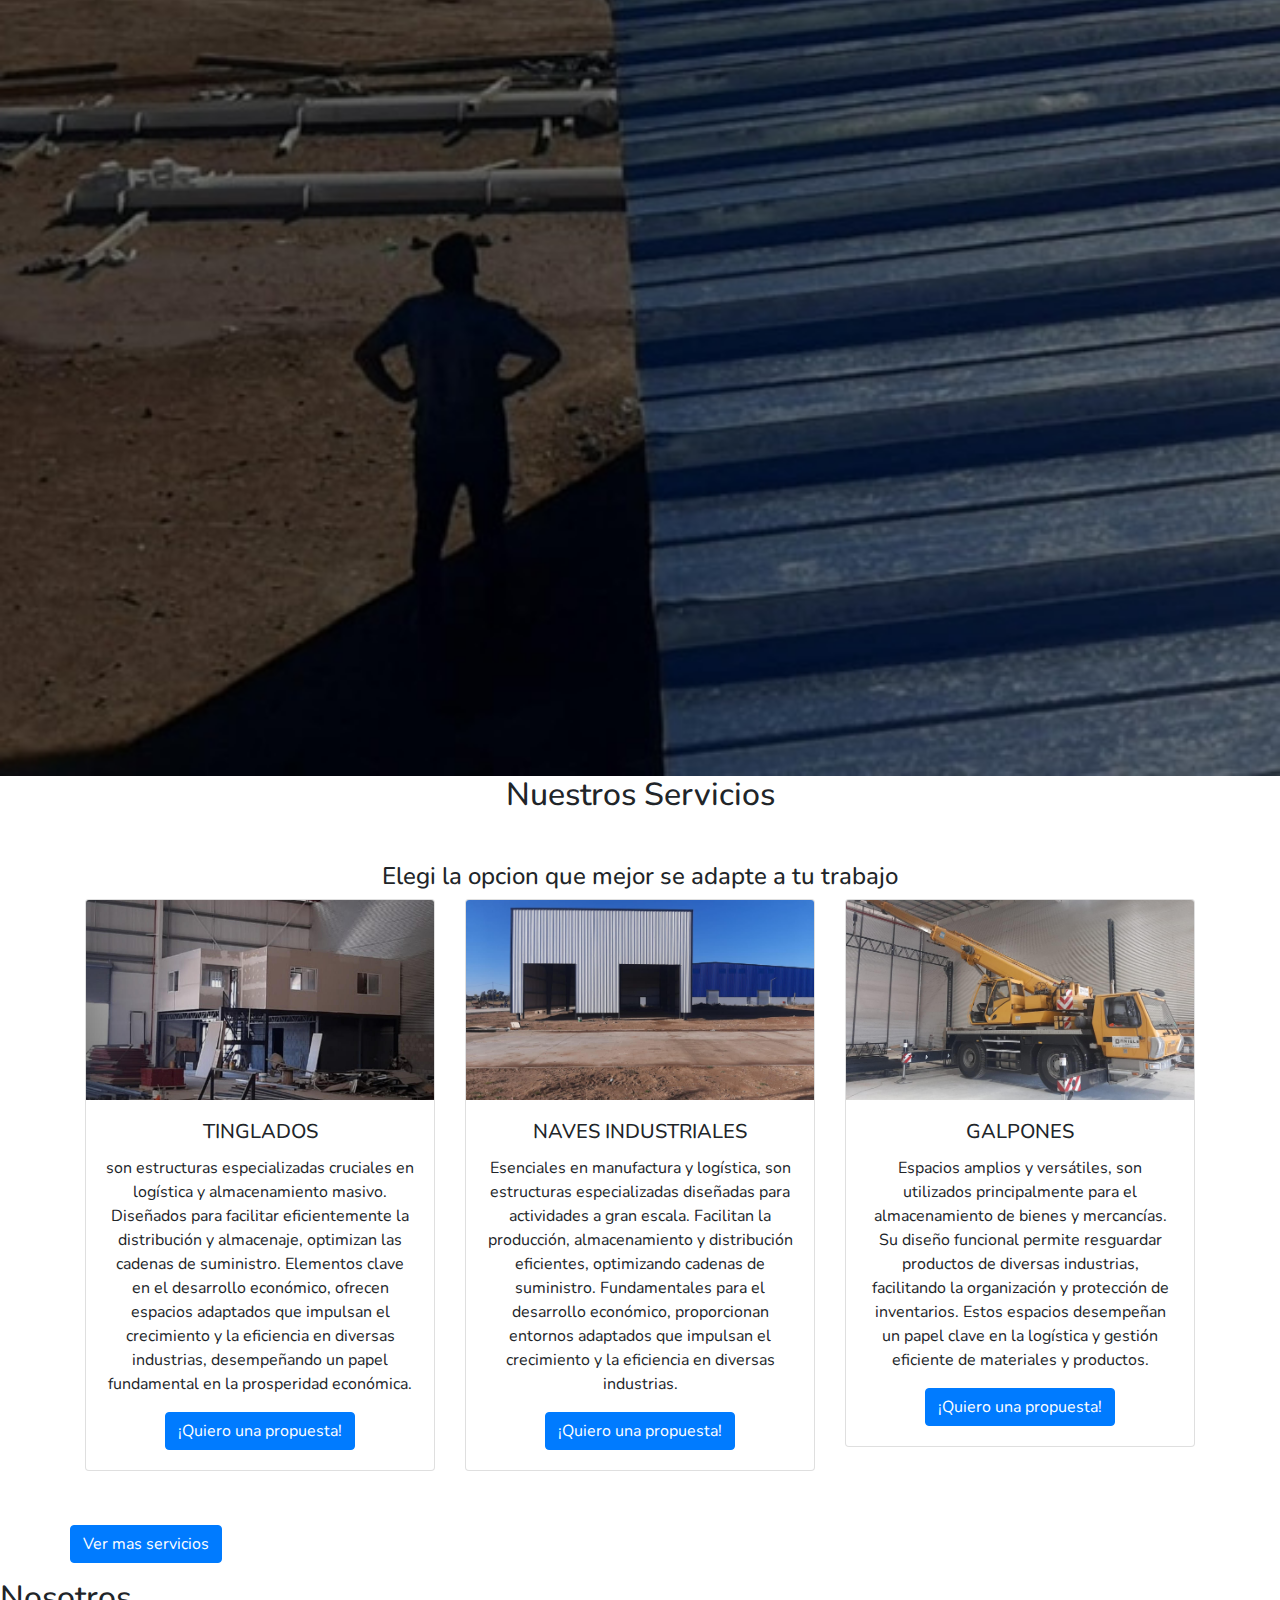
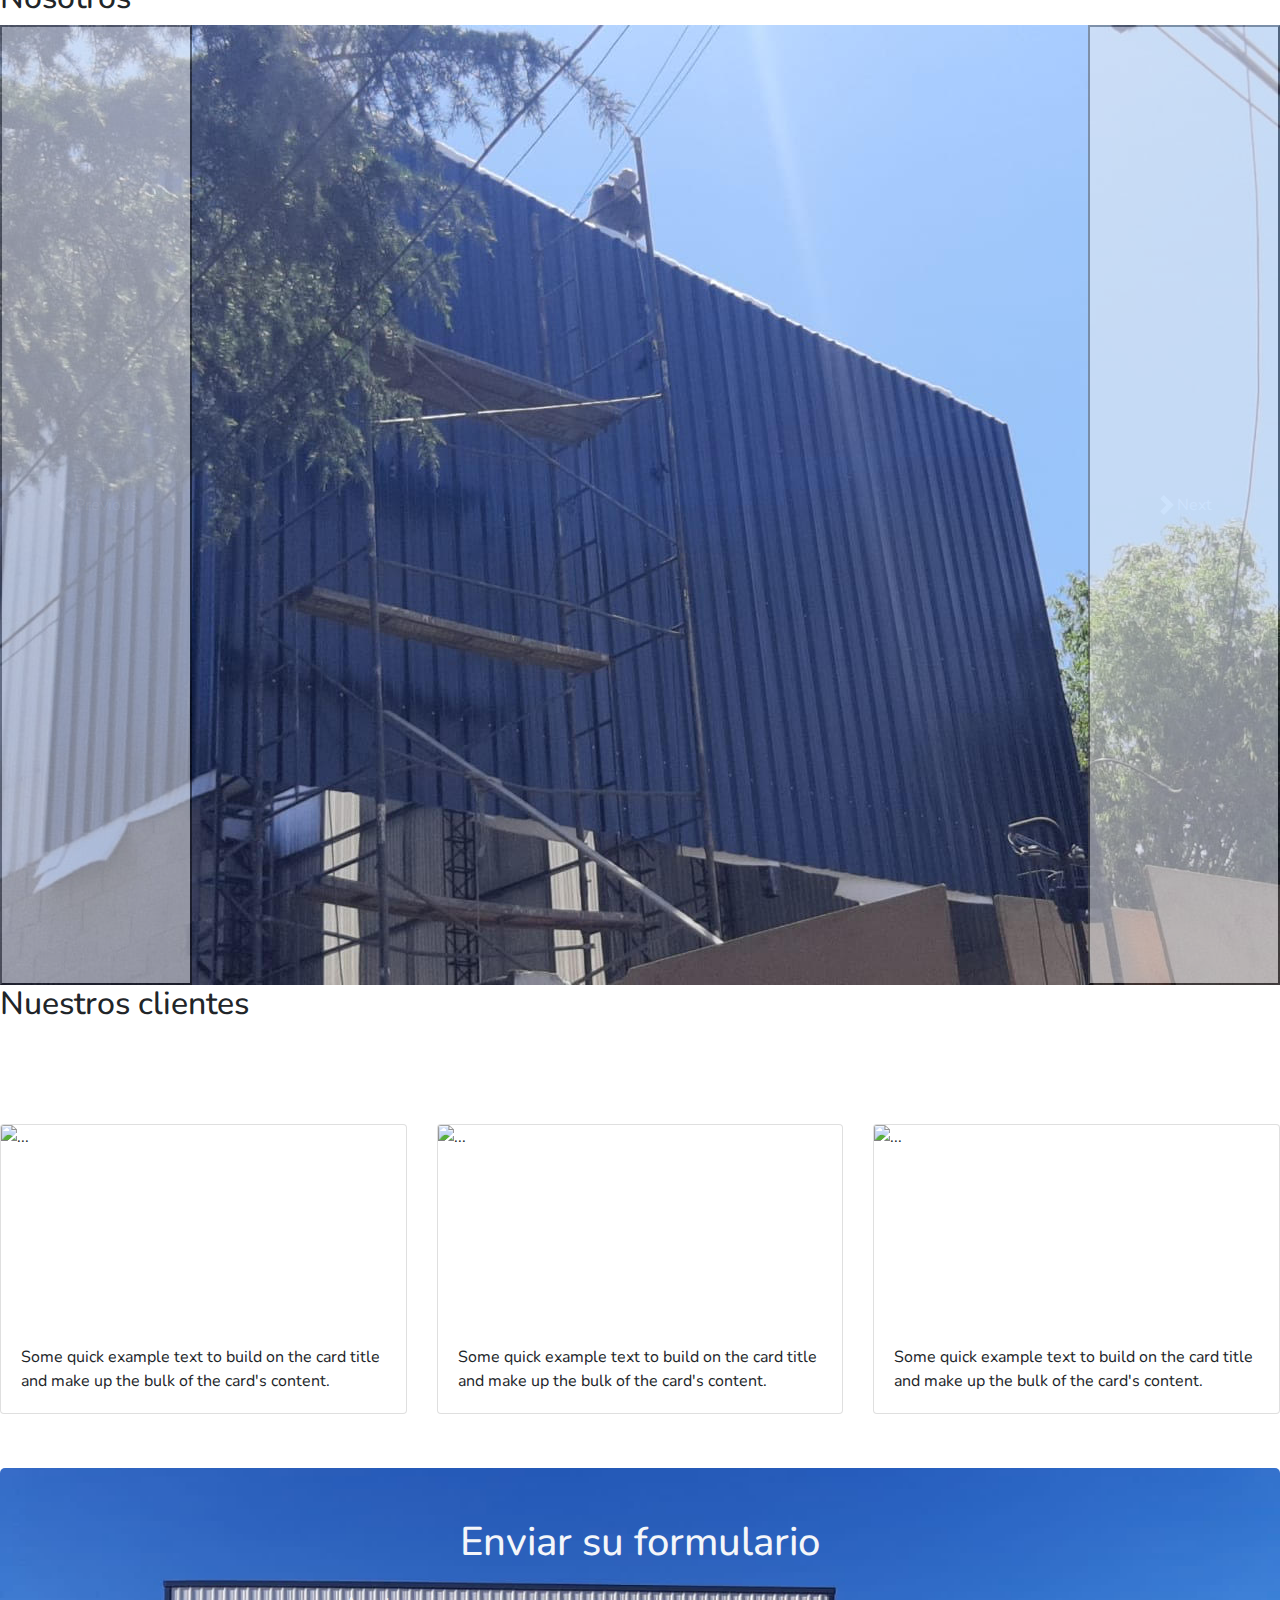
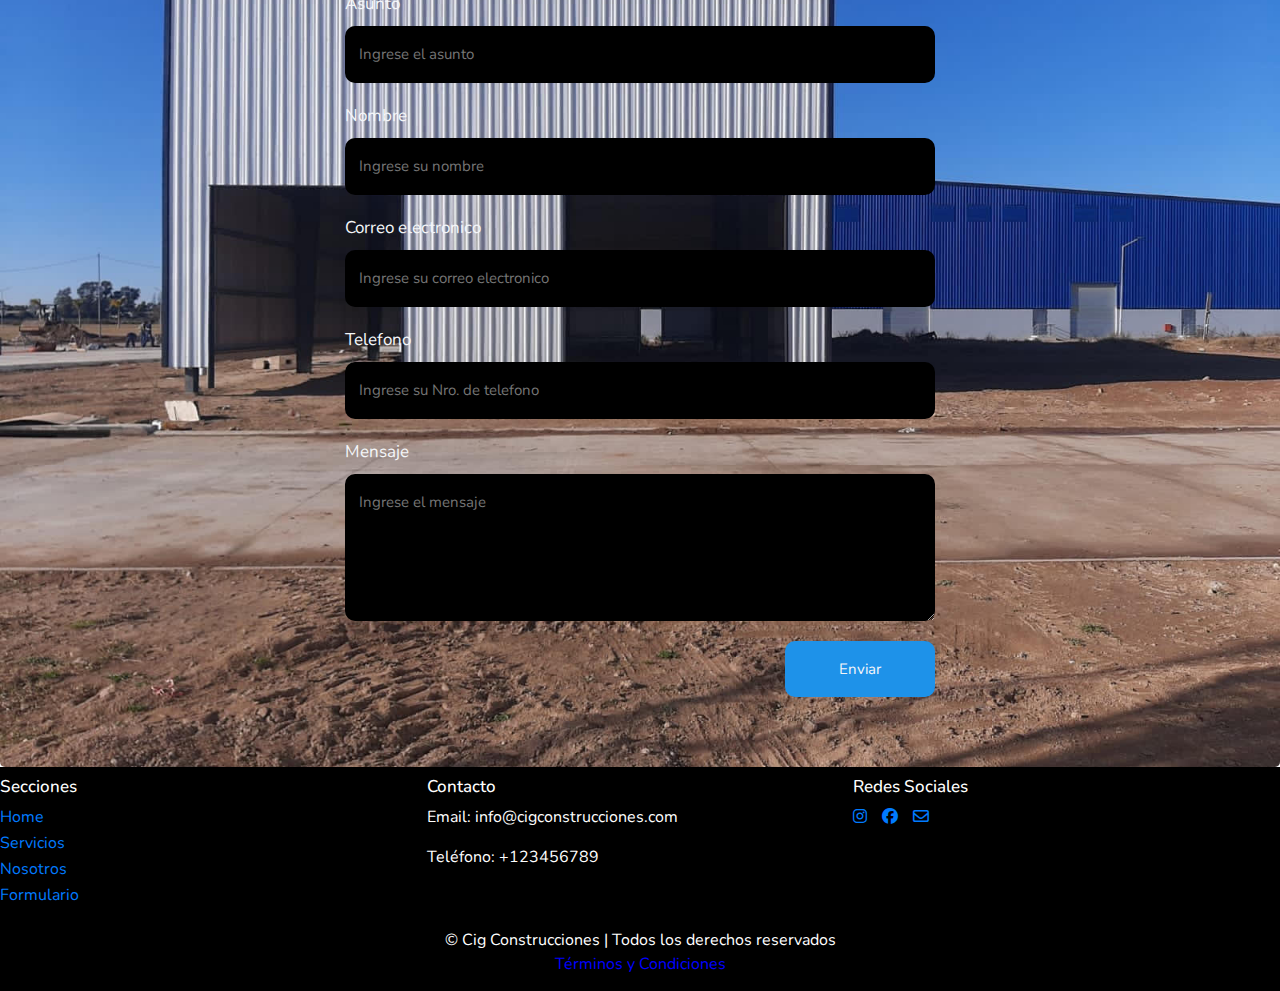
==== commit d9f1796d: "modificacion estilos del nav" ====
--- a/index.html
+++ b/index.html
@@ -23,31 +23,41 @@
     </a>
     <!-- <h1>Cig</h1> -->
     <header class="header">
-        <!-- <section>BRAND</section> -->
-        <!-- <section>Servicios, nosotros, contacto</section> -->
+
         <div class="logo">
             <img src="./image/logoCinco-transformed.png" alt="logo">
 
         </div>
-        <nav>
+        <nav class="styleNavbar">
             <ul class="nav-links">
                 <li><a href="#">Servicios</a></li>
                 <li><a href="#">Nosotros</a></li>
                 <li><a href="#">Legales</a></li>
             </ul>
         </nav>
-        <a href="#" class="btn-nav"><button>Contacto</button></a>
+
 
     </header>
 
+    <!-- <section class="containerMain">
+        <div class="bgModification">
+
+            <img src="./image/bkgUno.jpg" alt="Nave industrial">
+            <a href="#" class="special-btn-nav"><button>Contacto</button></a>
+
+        </div>
+    </section> -->
+
     <section class="containerMain">
-        <div class="bgModification">
-            <!-- <h1 class="textMain">Bienvenidos a CIG</h1>
-            <p class="subtMain">Proyectos chicos, medianos y de gran escala!</p> -->
-            <!-- <main>background image, texto con <p>, call to action </main> -->
-            <img src="./image/bkgUno.jpg" alt="Nave industrial">
-            <button class="btnMain">Call to action</button>
-            <!-- <button>WSP</button> -->
+        <div class="bgModification" style="position: relative; text-align: center;">
+
+            <img src="./image/bkgUno.jpg" alt="Nave industrial" style="width: 100%; height: auto;">
+
+            <a href="#" class="special-btn-nav"
+                style="position: absolute; top: 50%; left: 50%; transform: translate(-50%, -50%);">
+                <button>Contacto</button>
+            </a>
+
         </div>
     </section>
 
@@ -293,7 +303,7 @@
                             rows="5"></textarea>
 
                         <input class="btn-form" type="submit" value="Enviar">
-                        <input type="hidden" name="_next" value="http://127.0.0.1:5500/">
+                        <input type="hidden" name="_next" value="http://127.0.0.1:5501/">
                         <input type="hidden" name="_captcha" value="false">
 
                     </form>
--- a/styles/styles.css
+++ b/styles/styles.css
@@ -40,8 +40,8 @@
     color: white;
     justify-content: space-between;
     align-items: center;
-    height: 85px;
-    padding: 5px 10%;
+    height: 100px;
+    padding: 5px 5%;
 }
 
 .header .logo {
@@ -50,7 +50,7 @@
 
 .header .logo img {
     background-color: black;
-    height: 110px;
+    height: 90px;
     width: auto;
     transition: all 0.3s;
 }
@@ -82,7 +82,7 @@
     color: green;
 }
 
-.header .btn-nav button {
+.special-btn-nav button {
     font-weight: 700;
     color: black;
     padding: 9px 25px;
@@ -93,12 +93,31 @@
     transition: all 0.4s ease 0s;
 }
 
-.header .btn-nav button:hover {
+.special-btn-nav button:hover {
     background-color: green;
     color: white;
     transform: scale(1.2);
 
 }
+
+.nav-links {
+    display: flex;
+    justify-content: space-around;
+    list-style: none;
+    padding: 0;
+    margin: 0;
+}
+
+.nav-links li {
+    margin: 0;
+}
+
+.nav-links a {
+    text-decoration: none;
+    color: white;
+    /* Color del texto */
+}
+
 
 /* Estilos de la section principal */
 
@@ -146,8 +165,7 @@
     height: 100%;
     background-size: cover;
 
-    /* background: url('./image/multimediaTres.jpg') center/cover no-repeat; */
-    /* Otros estilos para la sección */
+
 }
 
 /* Estilos opcionales para centrar el contenido dentro del contenedor */
@@ -377,6 +395,30 @@
 }
 
 
+.navbar-toggler-icon {
+    background-color: #007bff;
+    /* Color azul (#007bff) como ejemplo; puedes cambiarlo según tus preferencias */
+}
+
+
+
+
+/* ESTILOS DE MEDIA QUERY */
+
+@media (max-width: 768px) {
+    .nav-links {
+        flex-direction: column;
+        /* Cambia la dirección del flex a columna */
+        align-items: center;
+        /* Centra los elementos en el eje transversal */
+    }
+
+    .nav-links li {
+        margin-bottom: 10px;
+        /* Agrega un margen inferior entre los elementos en el modo columna */
+    }
+}
+
 @media(max-width:991px) {
     body {
         padding: 0px;
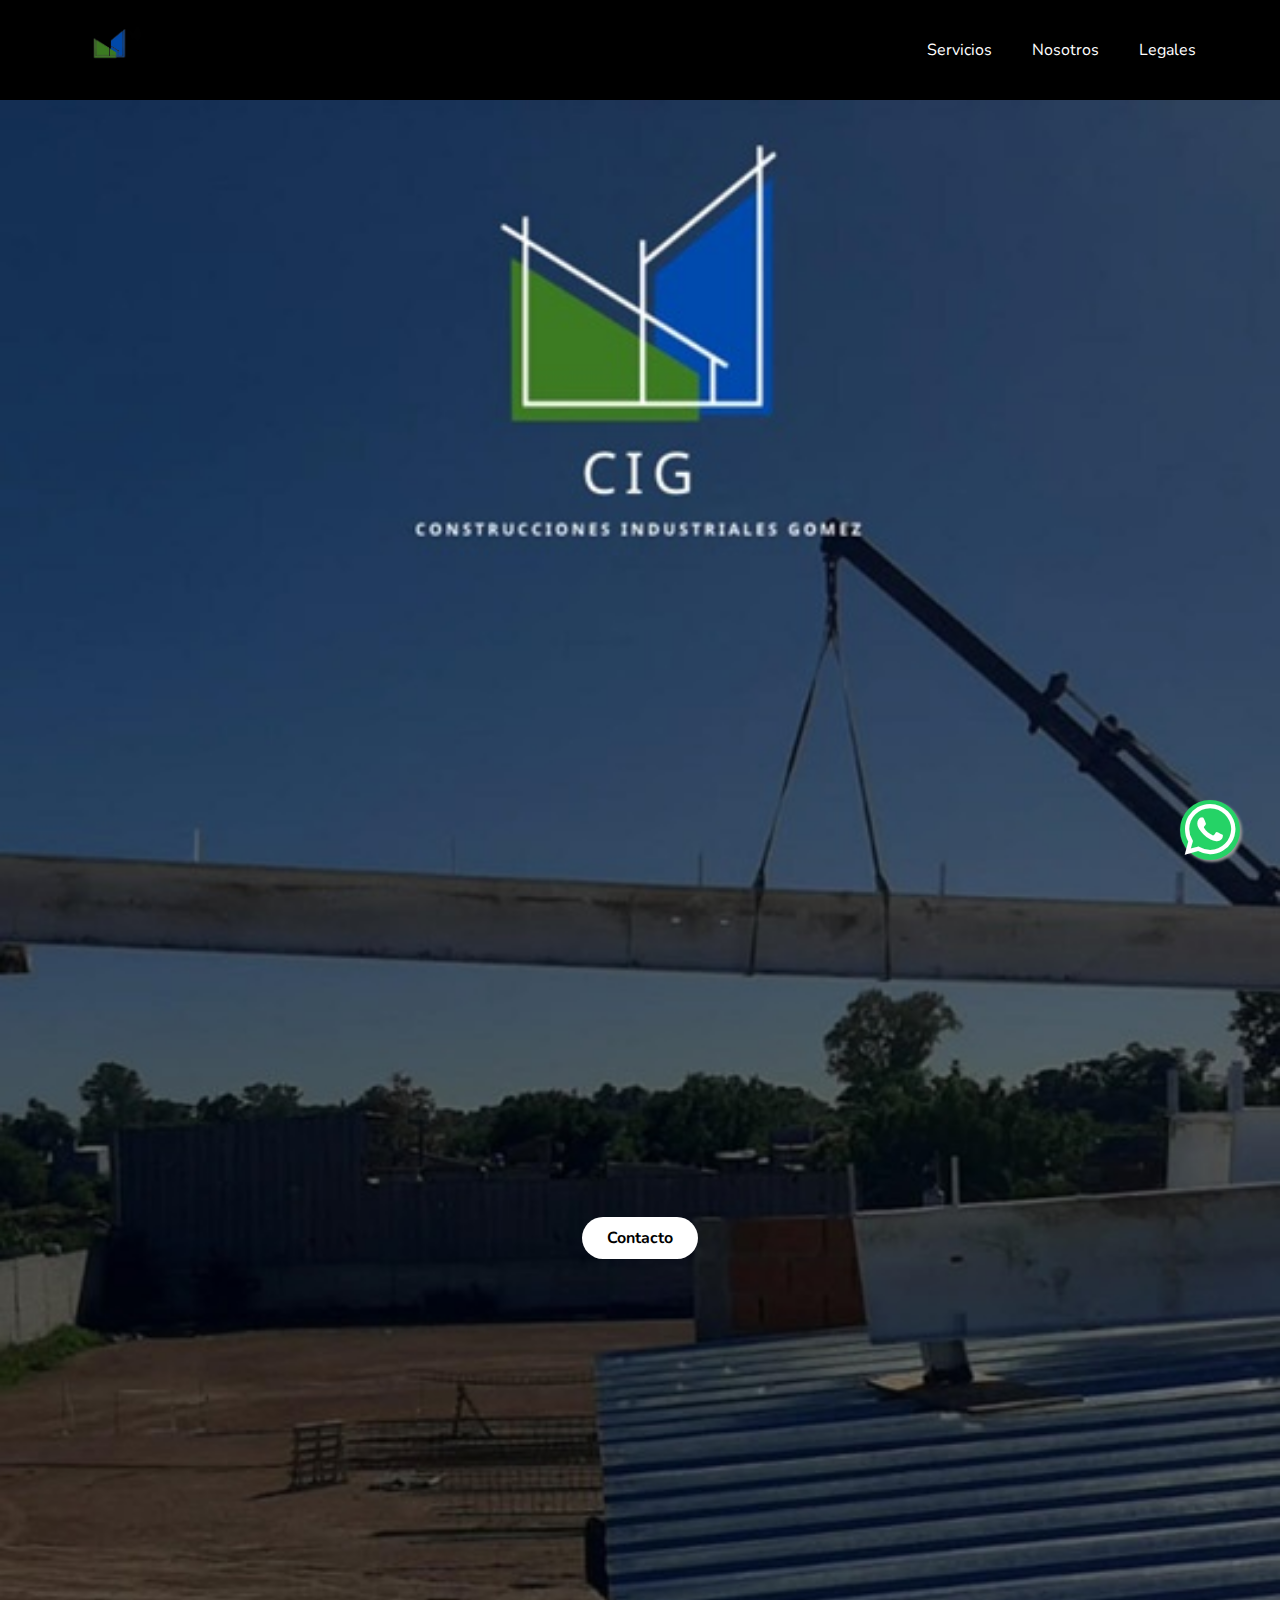
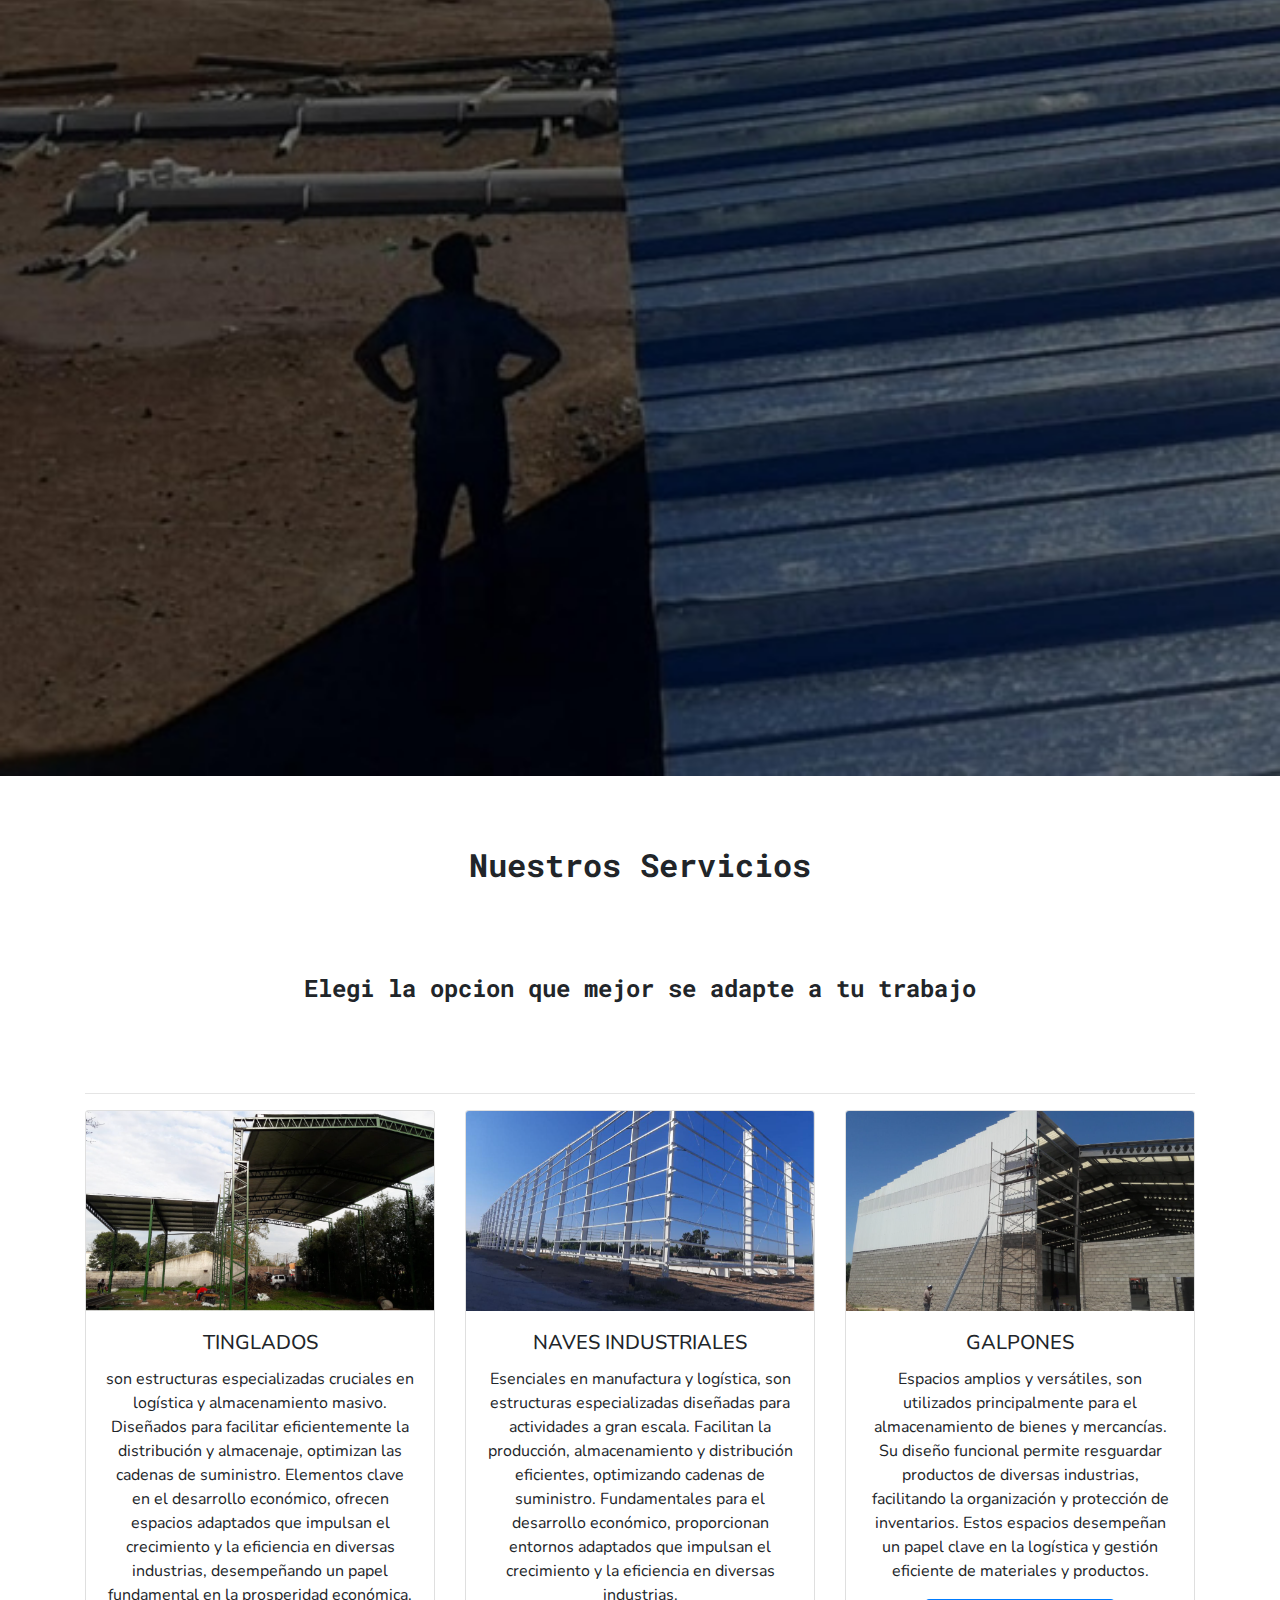
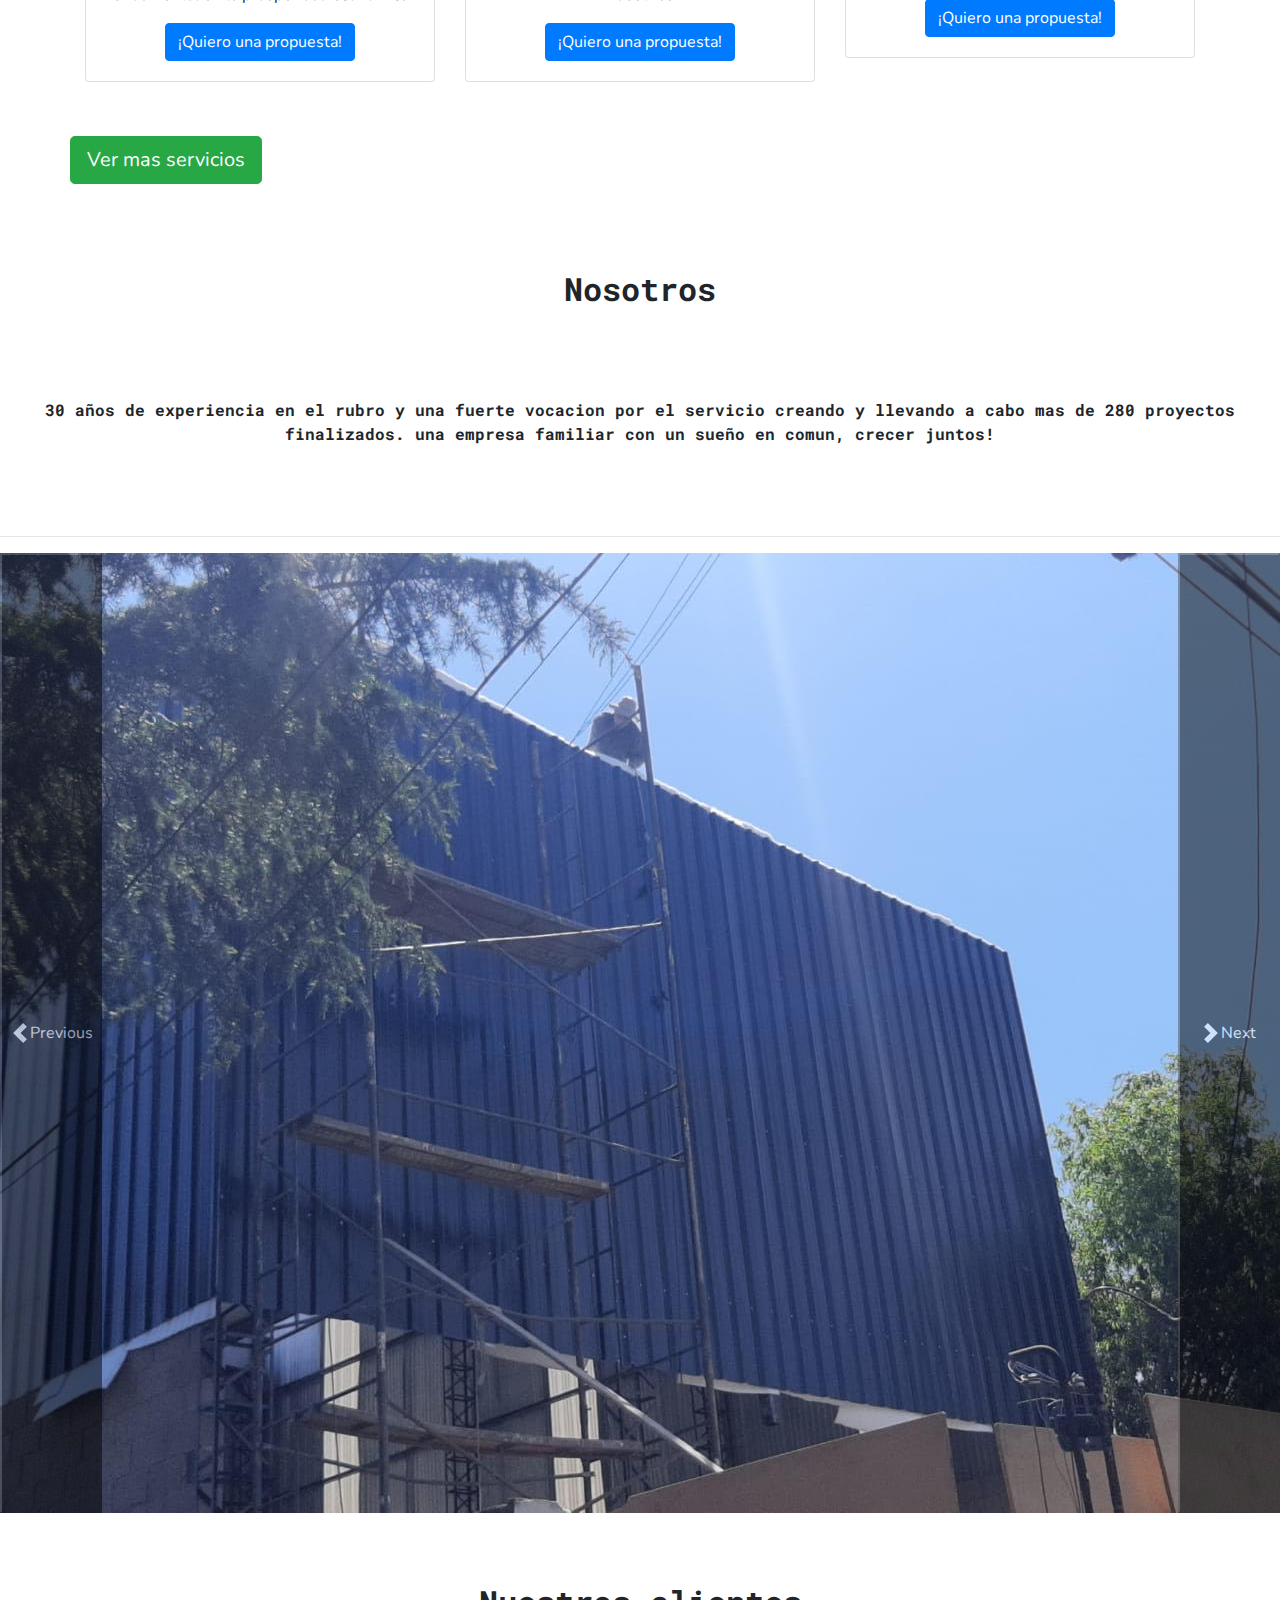
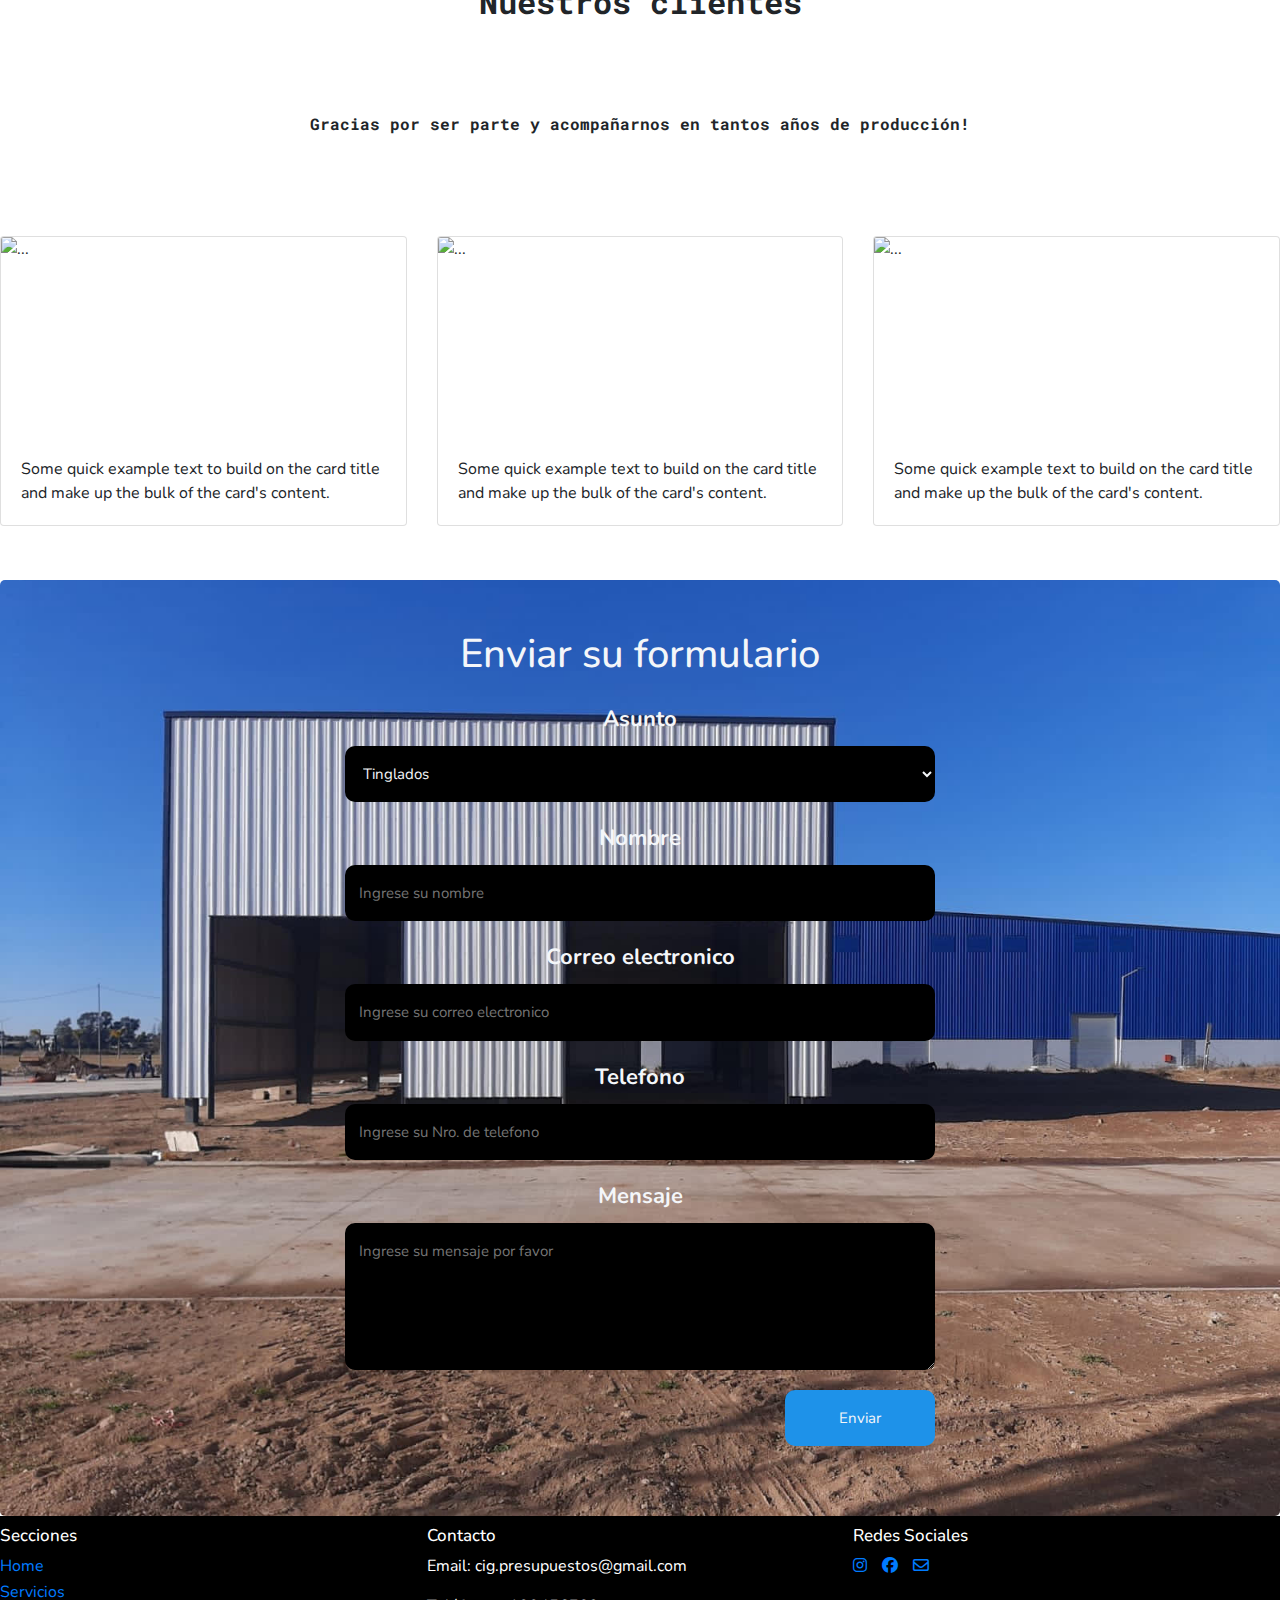
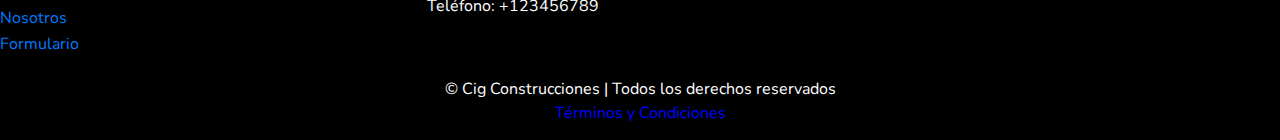
==== commit b9ecc36c: "se agregan estilos finales en secciones servicios y nosotros, tambien modificaiones en form" ====
--- a/index.html
+++ b/index.html
@@ -13,9 +13,12 @@
     <link rel="stylesheet" href="fontello.css">
     <link rel="icon" href="./image/iconoPrueba.svg" type="image/png">
     <link rel="stylesheet" href="https://cdnjs.cloudflare.com/ajax/libs/font-awesome/6.5.1/css/all.min.css">
+    <link rel="preconnect" href="https://fonts.googleapis.com">
+    <link rel="preconnect" href="https://fonts.gstatic.com" crossorigin>
+    <link href="https://fonts.googleapis.com/css2?family=Roboto+Mono&display=swap" rel="stylesheet">
 </head>
 
-<body>
+<body id="sectionID">
 
     <a href="https://api.whatsapp.com/send?phone=1126629808&text=Hola,%20quiero%20mas%20info%20acerca%20de%20..."
         target="_blank" class="float">
@@ -30,30 +33,22 @@
         </div>
         <nav class="styleNavbar">
             <ul class="nav-links">
-                <li><a href="#">Servicios</a></li>
-                <li><a href="#">Nosotros</a></li>
-                <li><a href="#">Legales</a></li>
+                <li><a href="#sectionServicios">Servicios</a></li>
+                <li><a href="#sectionNosotros">Nosotros</a></li>
+                <li><a href="#sectionFooter">Legales</a></li>
             </ul>
         </nav>
 
 
     </header>
 
-    <!-- <section class="containerMain">
-        <div class="bgModification">
-
-            <img src="./image/bkgUno.jpg" alt="Nave industrial">
-            <a href="#" class="special-btn-nav"><button>Contacto</button></a>
-
-        </div>
-    </section> -->
 
     <section class="containerMain">
         <div class="bgModification" style="position: relative; text-align: center;">
 
             <img src="./image/bkgUno.jpg" alt="Nave industrial" style="width: 100%; height: auto;">
 
-            <a href="#" class="special-btn-nav"
+            <a href="#sectionForm" class="special-btn-nav"
                 style="position: absolute; top: 50%; left: 50%; transform: translate(-50%, -50%);">
                 <button>Contacto</button>
             </a>
@@ -61,14 +56,21 @@
         </div>
     </section>
 
+
+    <!-- SECCION DE SERVICIOS -->
+
+
     <section class="container">
-        <h2 class="text-center mb-5">Nuestros Servicios</h2>
-        <h4 class="text-center mb -4">Elegi la opcion que mejor se adapte a tu trabajo</h4>
+        <div id="sectionServicios">
+            <h2 class="textServicios">Nuestros Servicios</h2>
+        </div>
+        <h4 class="textServicios">Elegi la opcion que mejor se adapte a tu trabajo</h4>
+        <hr>
         <div class="row">
             <!-- Card 1 -->
             <div class="col-md-4 mb-4">
                 <div class="card text-center">
-                    <img src="./image/multimediaSiete.jpg" class="card-img-top" alt="Tinglados">
+                    <img src="./image/cardTinglados.png" class="card-img-top" alt="Tinglados">
                     <div class="card-body">
                         <h5 class="card-title">TINGLADOS</h5>
                         <p class="card-text">son estructuras especializadas cruciales en
@@ -88,7 +90,7 @@
             <!-- Card 2 -->
             <div class="col-md-4 mb-4">
                 <div class="card text-center">
-                    <img src="./image/multimediaDieciocho.jpg" class="card-img-top" alt="Naves industriales">
+                    <img src="./image/cardNaves.png" class="card-img-top" alt="Naves industriales">
                     <div class="card-body">
                         <h5 class="card-title">NAVES INDUSTRIALES</h5>
                         <p class="card-text">Esenciales en manufactura y logística, son
@@ -108,7 +110,7 @@
             <!-- Card 3 -->
             <div class="col-md-4 mb-4">
                 <div class="card text-center">
-                    <img src="./image/multimediaDiez.jpg" class="card-img-top" alt="Galpones">
+                    <img src="./image/cardGalpones.png" class="card-img-top" alt="Galpones">
                     <div class="card-body">
                         <h5 class="card-title">GALPONES</h5>
                         <p class="card-text">Espacios amplios y versátiles, son utilizados
@@ -125,9 +127,9 @@
             </div>
 
 
-            <div>
+            <div class="text-center">
                 <p class="d-inline-flex gap-1">
-                    <button class="btn btn-primary" type="button" data-bs-toggle="collapse"
+                    <button class="btn btn-success btn-lg" type="button " data-bs-toggle="collapse"
                         data-bs-target=".multi-collapse" aria-expanded="false"
                         aria-controls="multiCollapseExample1 multiCollapseExample2 multiCollapseExample3">Ver mas
                         servicios</button>
@@ -139,17 +141,17 @@
                 <div class="col">
                     <div class="collapse multi-collapse" id="multiCollapseExample3">
                         <div class="card card-body">
-                            <img src="./image/multimediaDieciocho.jpg" class="card-img-top" alt="Servicio 2">
+                            <img src="./image/cardPisos.png" class="card-img-top" alt="Servicio 2">
                             <br>
                             <h5 class="card-title text-center">PISOS INDUSTRIALES</h5><br>
-                            Son revestimientos especializados diseñados
-                            para soportar cargas pesadas y resistir
-                            condiciones industriales rigurosas. Utilizados
-                            en almacenes, fábricas y entornos comerciales,
-                            proporcionan una superficie duradera que
-                            facilita operaciones seguras y eficientes,
-                            garantizando la integridad de las instalaciones
-                            y optimizando los procesos productivos.
+                            <p>Son revestimientos especializados diseñados
+                                para soportar cargas pesadas y resistir
+                                condiciones industriales rigurosas. Utilizados
+                                en almacenes, fábricas y entornos comerciales,
+                                proporcionan una superficie duradera que
+                                facilita operaciones seguras y eficientes,
+                                garantizando la integridad de las instalaciones
+                                y optimizando los procesos productivos.</p>
                             <a href="#subject" class="btn btn-primary">¡Quiero una propuesta!</a>
                         </div>
 
@@ -159,7 +161,7 @@
                     <div class="col">
                         <div class="collapse multi-collapse" id="multiCollapseExample1">
                             <div class="card card-body">
-                                <img src="./image/multimediaDieciocho.jpg" class="card-img-top" alt="Servicio 2">
+                                <img src="./image/cardZingueria.png" class="card-img-top" alt="Servicio 2">
                                 <br>
                                 <h5 class="card-title text-center">ZINGUERIA</h5><br>
                                 <p>se dedica al diseño e instalación de elementos
@@ -176,17 +178,18 @@
                     <div class="col">
                         <div class="collapse multi-collapse" id="multiCollapseExample2">
                             <div class="card card-body">
-                                <img src="./image/multimediaDieciocho.jpg" class="card-img-top" alt="Servicio 2">
+                                <img src="./image/cardDurlock.png" class="card-img-top" alt="Servicio 2">
                                 <br>
                                 <h5 class="card-title text-center">DURLOCK</h5><br>
-                                También conocido como tabiquería seca, se
-                                utiliza para construir paredes y cielos rasos de
-                                manera rápida y eficiente. Compuesto por
-                                placas de yeso laminado sobre estructuras
-                                metálicas, ofrece una solución versátil en
-                                proyectos de construcción, proporcionando un
-                                acabado interior resistente y de alta calidad en
-                                viviendas y locales comerciales.
+                                <p>
+                                    También conocido como tabiquería seca, se
+                                    utiliza para construir paredes y cielos rasos de
+                                    manera rápida y eficiente. Compuesto por
+                                    placas de yeso laminado sobre estructuras
+                                    metálicas, ofrece una solución versátil en
+                                    proyectos de construcción, proporcionando un
+                                    acabado interior resistente y de alta calidad en
+                                    viviendas y locales comerciales.</p>
                                 <a href="#subject" class="btn btn-primary">¡Quiero una propuesta!</a>
                             </div>
                         </div>
@@ -195,8 +198,21 @@
             </div>
     </section>
 
-    <section>
-        <h2>Nosotros</h2>
+
+    <!-- SECCION DE NOSOTROS -->
+
+
+    <section id="sectionNosotros">
+        <h2 class="textNosotros">Nosotros</h2>
+
+        <p class="textNosotros">30 años de experiencia en el rubro y una fuerte
+            vocacion por el servicio creando y llevando a cabo mas de 280 proyectos finalizados. una
+            empresa
+            familiar
+            con un sueño en comun, crecer juntos!
+
+        </p>
+        <hr>
 
 
         <!-- Carrousel con fotos que me pasa mati -->
@@ -225,7 +241,8 @@
         </div>
 
 
-        <h2>Nuestros clientes</h2>
+        <h2 class="textNosotros">Nuestros clientes</h2>
+        <p class="textNosotros">Gracias por ser parte y acompañarnos en tantos años de producción!</p>
 
         <!-- Cards con opiniones de sus clientes -->
         <div class="modificationCards">
@@ -271,8 +288,11 @@
 
     </section>
 
-    <section>
-        <!-- <form action="">FORMULARIO</form> -->
+
+    <!-- SECCION DEL FORMULARIO -->
+
+
+    <section id="sectionForm">
         <div class="main-content">
 
             <div class="form-content">
@@ -284,26 +304,35 @@
                     <form action="https://formsubmit.co/tecnoworld.presupuestos@gmail.com" method="POST">
 
                         <label for="subject">Asunto</label>
-                        <input type="text" name="subject" placeholder="Ingrese el asunto" id="subject">
+                        <select name="asunto" id="subject">
+                            <option value="tinglados">Tinglados</option>
+                            <option value="naves industriales">Naves industriales</option>
+                            <option value="galpones">Galpones</option>
+                            <option value="pisos industriales">Pisos industriales</option>
+                            <option value="zingueria">Zingueria</option>
+                            <option value="durlock">Durlock</option>
+                        </select>
+
 
 
                         <label for="name">Nombre</label>
-                        <input type="text" name="name" placeholder="Ingrese su nombre" id="name">
+                        <input type="text" name="name" placeholder="Ingrese su nombre" id="name" required>
 
 
                         <label for="email">Correo electronico</label>
-                        <input type="email" name="email" placeholder="Ingrese su correo electronico" id="email">
+                        <input type="email" name="email" placeholder="Ingrese su correo electronico" id="email"
+                            required>
 
                         <label for="phone">Telefono</label>
-                        <input type="number" name="phone" placeholder="Ingrese su Nro. de telefono" id="phone">
+                        <input type="number" name="phone" placeholder="Ingrese su Nro. de telefono" id="phone" required>
 
 
                         <label for="message">Mensaje</label>
-                        <textarea name="message" id="message" placeholder="Ingrese el mensaje" cols="30"
+                        <textarea name="message" id="message" placeholder="Ingrese su mensaje por favor" cols="30"
                             rows="5"></textarea>
 
                         <input class="btn-form" type="submit" value="Enviar">
-                        <input type="hidden" name="_next" value="http://127.0.0.1:5501/">
+                        <input type="hidden" name="_next" value="https://www.instagram.com/cig.oficial/">
                         <input type="hidden" name="_captcha" value="false">
 
                     </form>
@@ -312,37 +341,40 @@
 
         </div>
 
-        <!-- campos: nombre, mail, telefono, desplegable, mensaje, submit -->
         <!-- <img src="" alt="Imagenes desplegables"> -->
     </section>
 
     <!-- informacion de la empresa -->
 
     <footer class="site-footer">
+        <div id="sectionFooter">
+        </div>
         <div class="footer-container">
 
             <div class="footer-section">
                 <h3>Secciones</h3>
                 <ul>
-                    <li><a href="#">Home</a></li>
-                    <li><a href="#">Servicios</a></li>
-                    <li><a href="#">Nosotros</a></li>
-                    <li><a href="#">Formulario</a></li>
+                    <li><a href="#sectionID">Home</a></li>
+                    <li><a href="#sectionServicios">Servicios</a></li>
+                    <li><a href="#sectionNosotros">Nosotros</a></li>
+                    <li><a href="#sectionForm">Formulario</a></li>
                 </ul>
             </div>
 
             <div class="footer-section">
                 <h3>Contacto</h3>
-                <p>Email: info@cigconstrucciones.com</p>
+                <p>Email: cig.presupuestos@gmail.com</p>
                 <p>Teléfono: +123456789</p>
             </div>
 
             <div class="footer-section">
                 <h3>Redes Sociales</h3>
                 <ul class="social-icons">
-                    <li><a href="#" target="_blank"><i class="fa-brands fa-instagram"></i></a></li>
+                    <li><a href="https://www.instagram.com/cig.oficial/" target="_blank"><i
+                                class="fa-brands fa-instagram"></i></a></li>
                     <li><a href="#" target="_blank"><i class="fa-brands fa-facebook"></i></a></li>
-                    <li><a href="mailto:tecnoworld.presupuestos@gmail.com"><i class="fa-regular fa-envelope"></i></a>
+                    <li><a href="mailto:tecnoworld.presupuestos@gmail.com" target="_blank"><i
+                                class="fa-regular fa-envelope"></i></a>
                     </li>
                 </ul>
             </div>
--- a/styles/styles.css
+++ b/styles/styles.css
@@ -56,7 +56,7 @@
 }
 
 .header .logo img:hover {
-    transform: scale(1.4);
+    transform: scale(1.6);
 }
 
 .header .nav-links {
@@ -69,7 +69,7 @@
 }
 
 .header .nav-links li:hover {
-    transform: scale(1.1);
+    transform: scale(1.2);
 }
 
 .header .nav-links a {
@@ -83,6 +83,7 @@
 }
 
 .special-btn-nav button {
+
     font-weight: 700;
     color: black;
     padding: 9px 25px;
@@ -90,13 +91,13 @@
     border: none;
     border-radius: 50px;
     cursor: pointer;
-    transition: all 0.4s ease 0s;
+    transition: all 0.8s ease 0.1s;
 }
 
 .special-btn-nav button:hover {
     background-color: green;
     color: white;
-    transform: scale(1.2);
+    transform: scale(2.2);
 
 }
 
@@ -122,37 +123,11 @@
 /* Estilos de la section principal */
 
 
-/* .textMain {
-    display: flex;
-    margin-top: 20%;
-    margin-left: 37%;
-    font-size: 40px;
-    position: absolute;
-}
-
-.subtMain {
-    display: flex;
-    margin-top: 25%;
-    margin-left: 25%;
-    font-size: 35px;
-    position: absolute;
-
-}
-
-.bgModification img {
-    width: 100%;
-    height: 50%;
-    background-size: cover;
-    display: flex;
-
-
-
-} */
 
 .containerMain {
     display: flex;
     position: relative;
-    height: 60%;
+    height: 100%;
     /* Ajusta la altura según tus necesidades */
     overflow: hidden;
 }
@@ -207,7 +182,6 @@
     background-color: #fff;
     display: flex;
     flex-direction: column;
-    /* Cambiado a column */
     min-height: 100vh;
 }
 
@@ -240,13 +214,47 @@
     /* Ajusta el tamaño y recorte de la imagen */
 }
 
+.textServicios {
+    display: flex;
+    text-align: center;
+    justify-content: center;
+    margin-top: 70px;
+    margin-bottom: 90px;
+    font-weight: 700;
+    font-family: 'Roboto Mono', monospace;
+
+}
+
 
 
 /* ESTILOS DE LA SECCION DE NOSOTROS */
 .modificationCards {
     margin-top: 100px;
-
-}
+}
+
+.carousel-control-next {
+    width: 8%;
+    background-color: #000;
+    /* Ajusta el ancho según tus necesidades */
+}
+
+.carousel-control-prev {
+    width: 8%;
+    background-color: #000;
+    /* Ajusta el ancho según tus necesidades */
+}
+
+.textNosotros {
+    display: flex;
+    text-align: center;
+    justify-content: center;
+    margin-top: 70px;
+    margin-bottom: 90px;
+    font-weight: 700;
+    font-family: 'Roboto Mono', monospace;
+
+}
+
 
 
 
@@ -294,14 +302,17 @@
 
 label {
 
-    font-size: 17px;
+    font-size: 22px;
     color: #f4f6f9;
     margin-bottom: 10px;
+    text-align: center;
+    font-weight: 700;
 
 }
 
 input,
-textarea {
+textarea,
+select {
     padding: 17px 14px;
     background-color: black;
     border: 0;
@@ -431,6 +442,7 @@
     form {
         width: 100%;
     }
+
 }
 
 @media (max-width: 768px) {
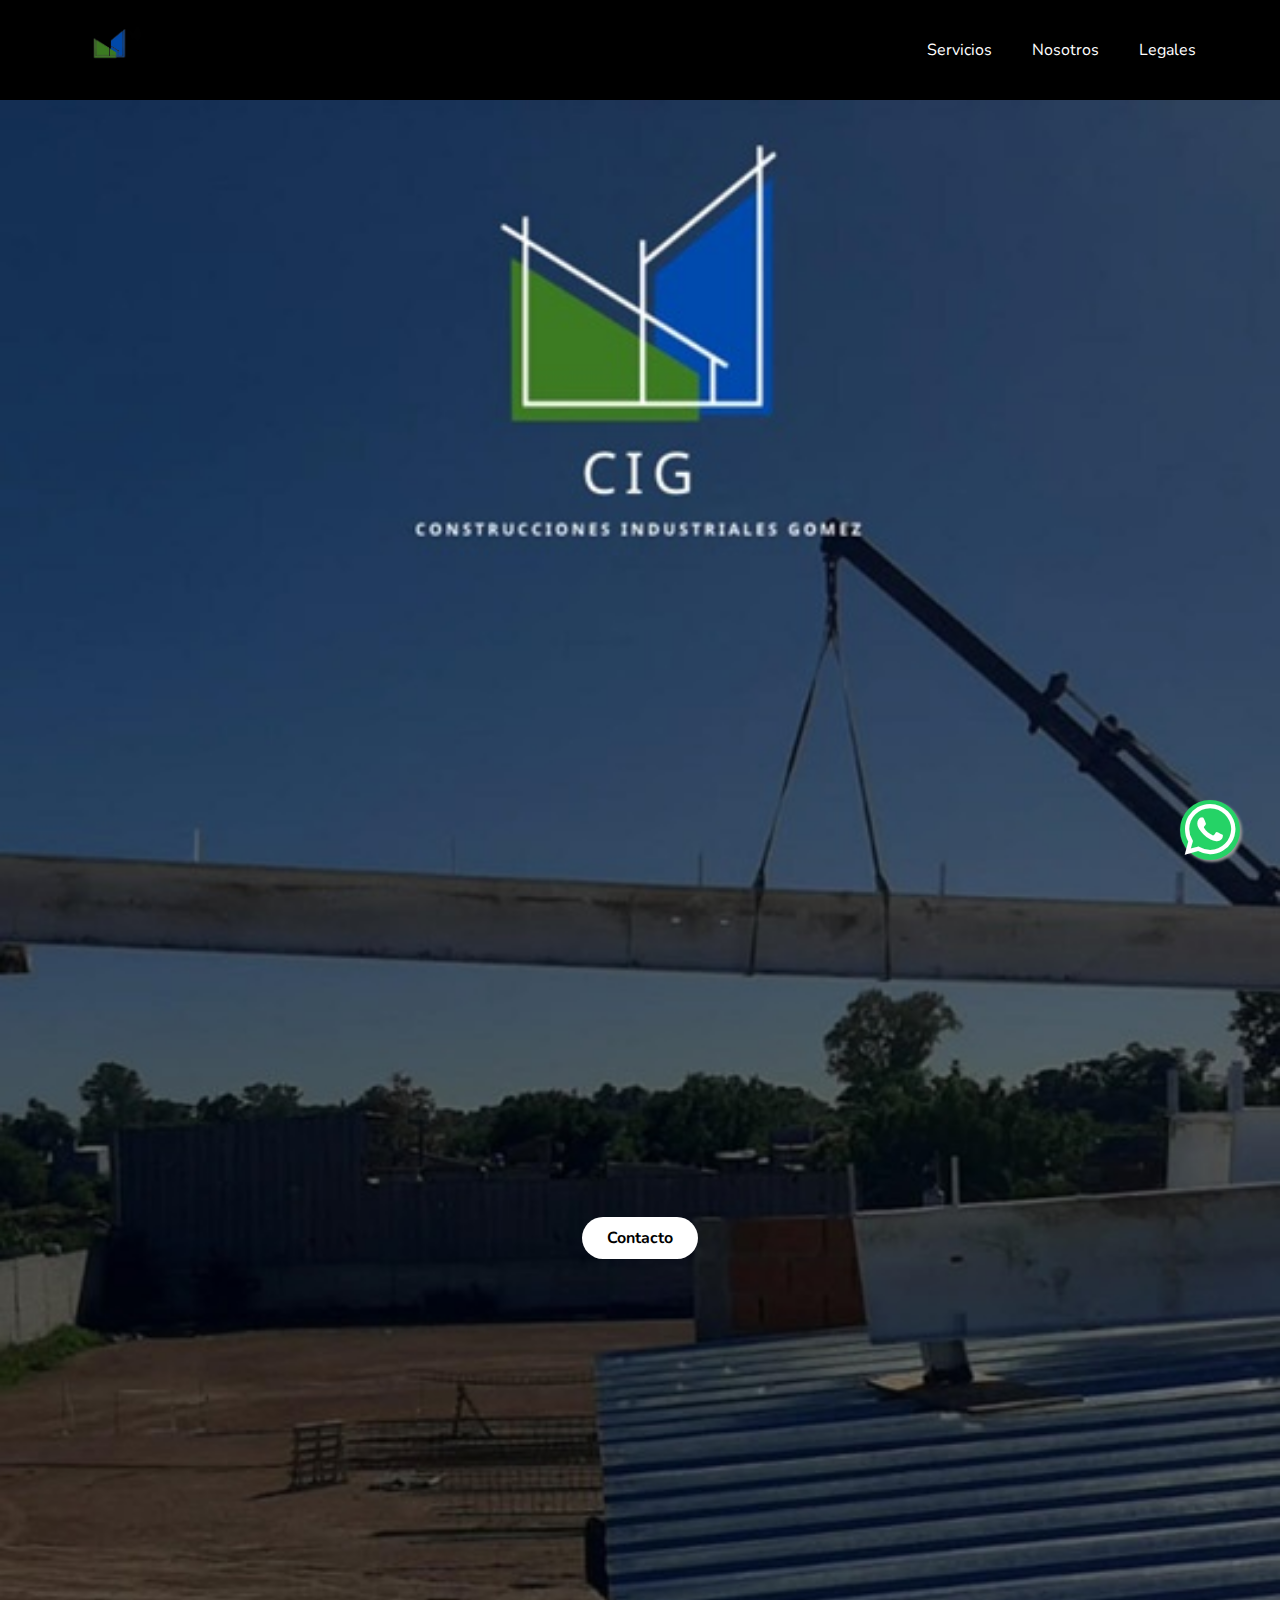
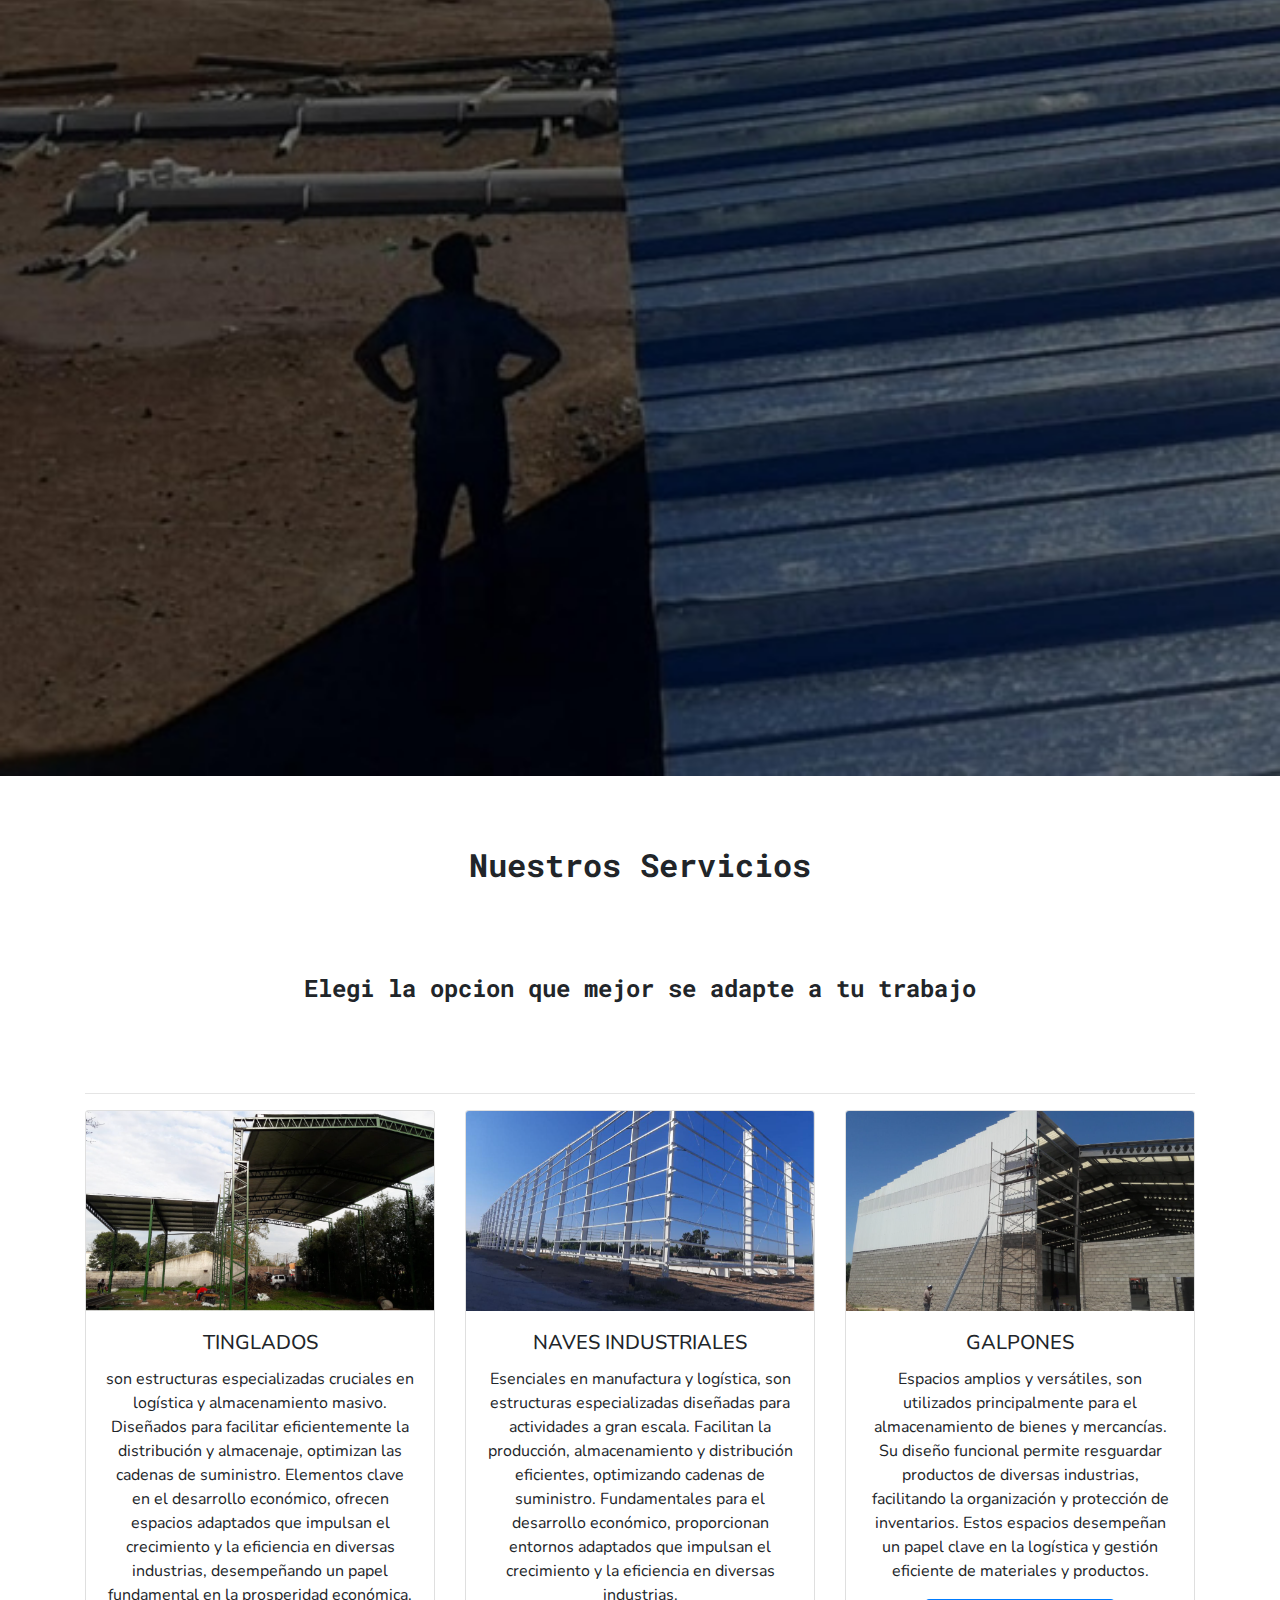
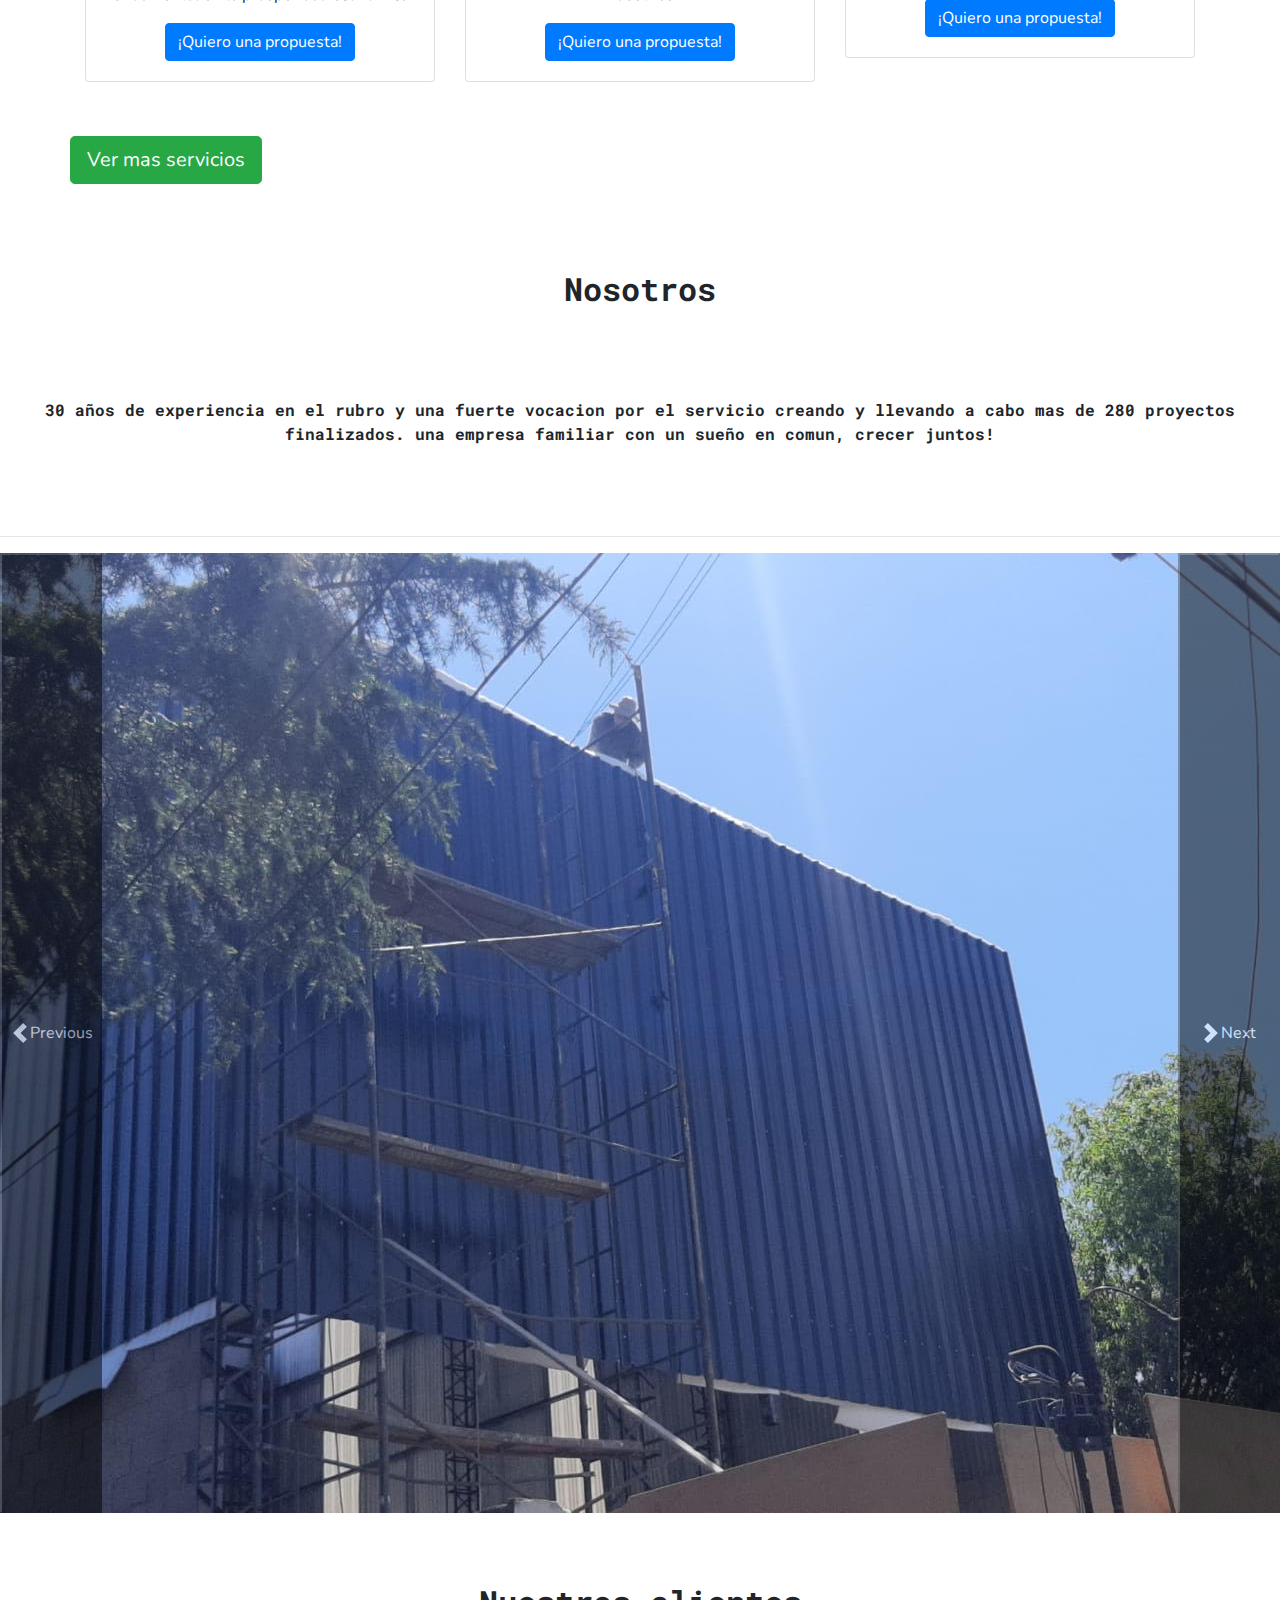
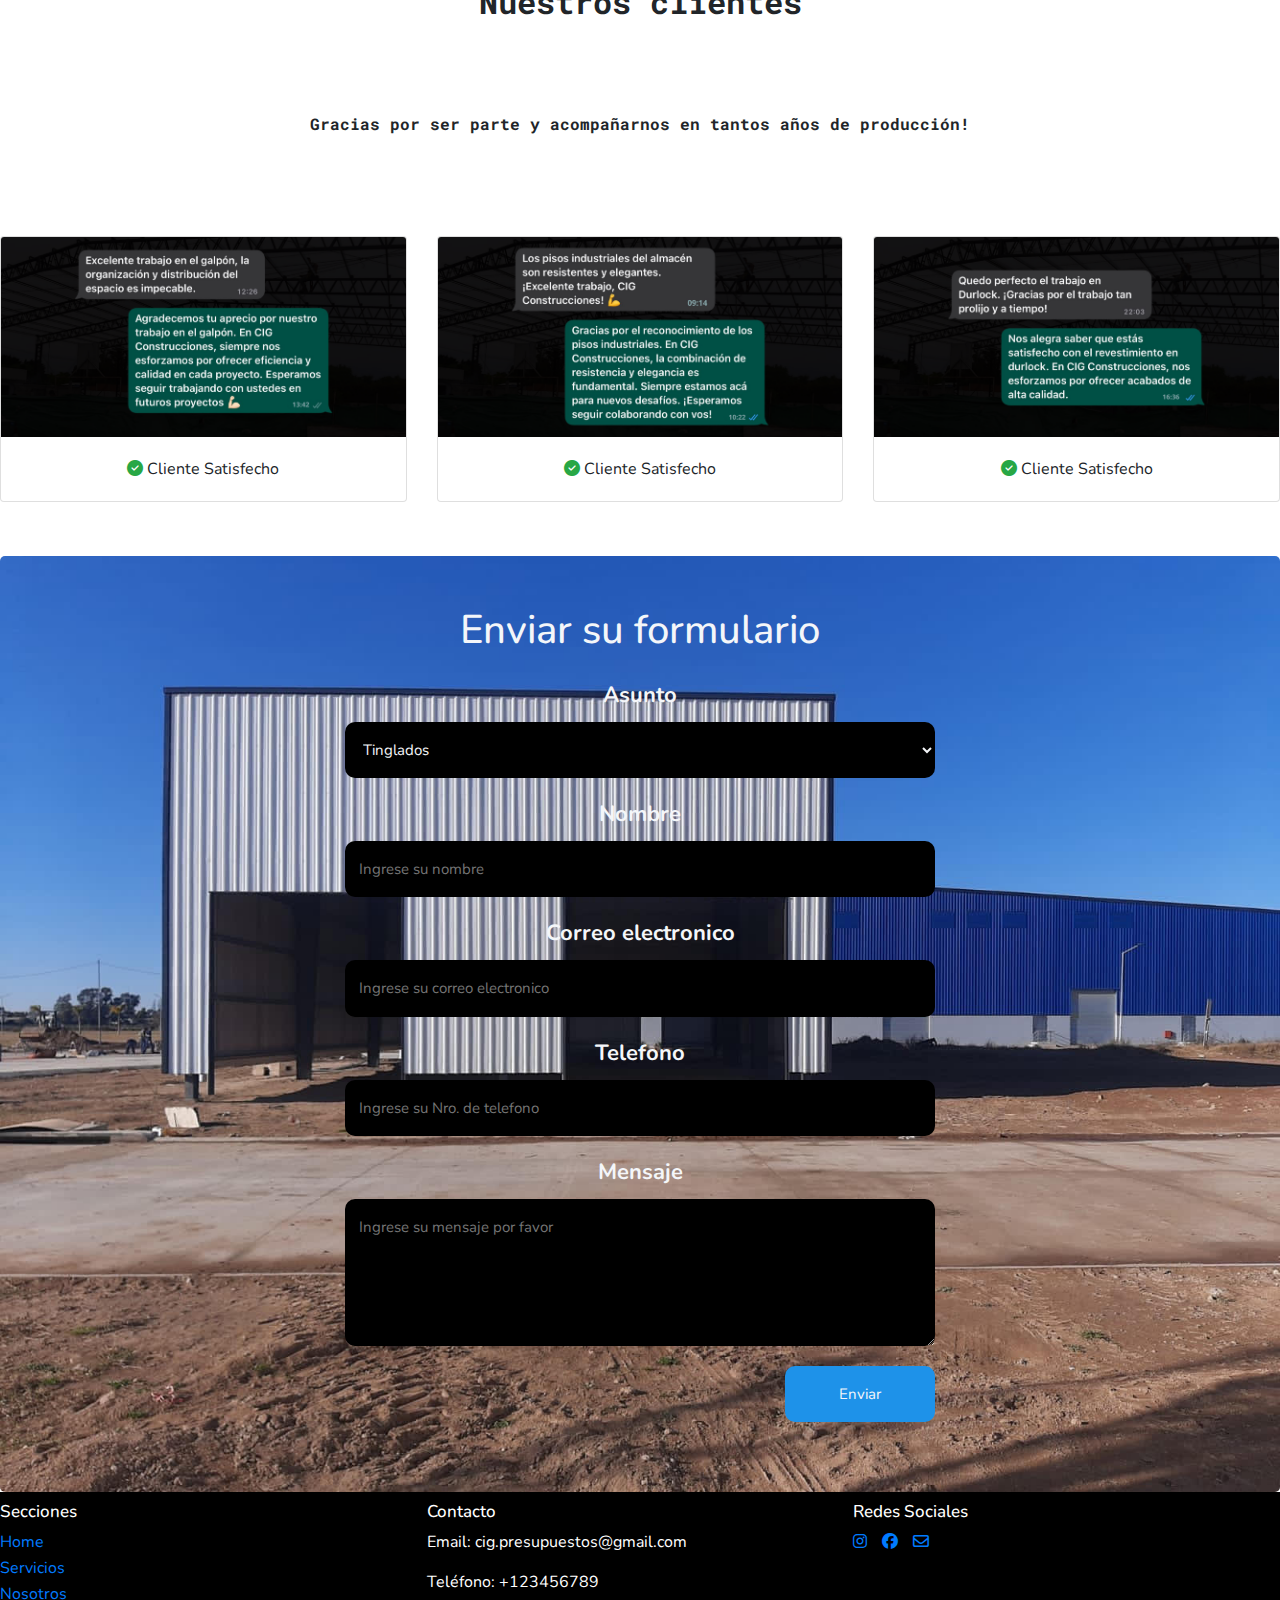
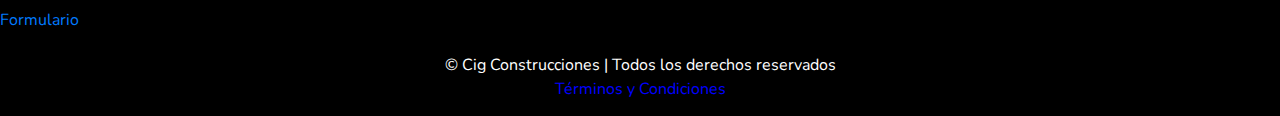
==== commit 26ed3c34: "se agregan comentarios de clientes con estilos" ====
--- a/index.html
+++ b/index.html
@@ -247,40 +247,38 @@
         <!-- Cards con opiniones de sus clientes -->
         <div class="modificationCards">
             <div class="row">
+
                 <div class="col-md-4 mb-4">
                     <div class="card">
-                        <img src="..." class="card-img-top" alt="...">
+                        <img src="./image/2.png" class="card-img-top" alt="...">
                         <div class="card-body">
-                            <p class="card-text">Some quick example text to build on the card title and make up the bulk
-                                of
-                                the
-                                card's content.</p>
+                            <p class="card-text text-center"><i class="fas fa-check-circle text-success"></i> Cliente
+                                Satisfecho</p>
                         </div>
                     </div>
                 </div>
 
                 <div class="col-md-4 mb-4">
                     <div class="card">
-                        <img src="..." class="card-img-top" alt="...">
+                        <img src="./image/3.png" class="card-img-top" alt="...">
                         <div class="card-body">
-                            <p class="card-text">Some quick example text to build on the card title and make up the bulk
-                                of
-                                the
-                                card's content.</p>
-                        </div>
-                    </div>
-                </div>
+                            <p class="card-text text-center"><i class="fas fa-check-circle text-success"></i> Cliente
+                                Satisfecho</p>
+                        </div>
+                    </div>
+                </div>
+
                 <div class="col-md-4 mb-4">
                     <div class="card">
-                        <img src="..." class="card-img-top" alt="...">
+                        <img src="./image/4.png" class="card-img-top" alt="...">
                         <div class="card-body">
-                            <p class="card-text">Some quick example text to build on the card title and make up the bulk
-                                of
-                                the
-                                card's content.</p>
-                        </div>
-                    </div>
-                </div>
+                            <p class="card-text text-center"><i class="fas fa-check-circle text-success"></i> Cliente
+                                Satisfecho
+                            </p>
+                        </div>
+                    </div>
+                </div>
+
             </div>
         </div>
         </div>
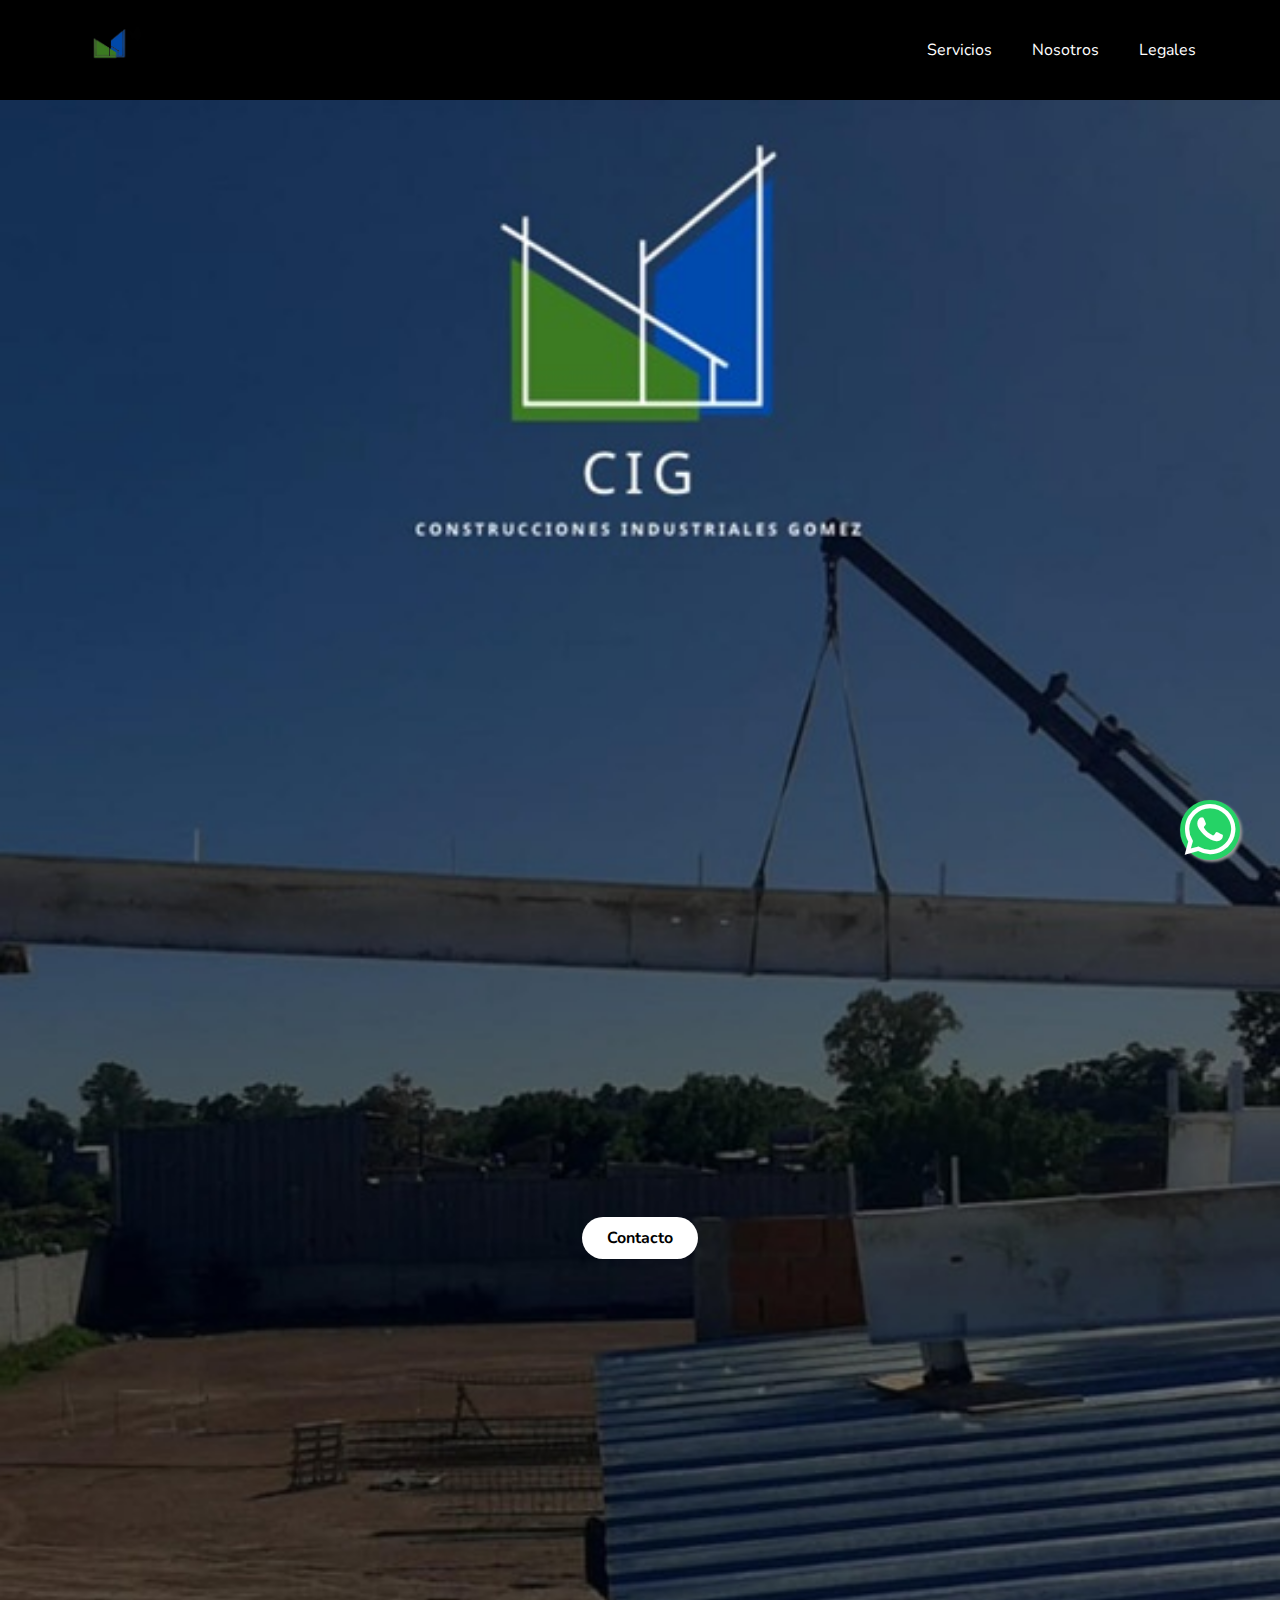
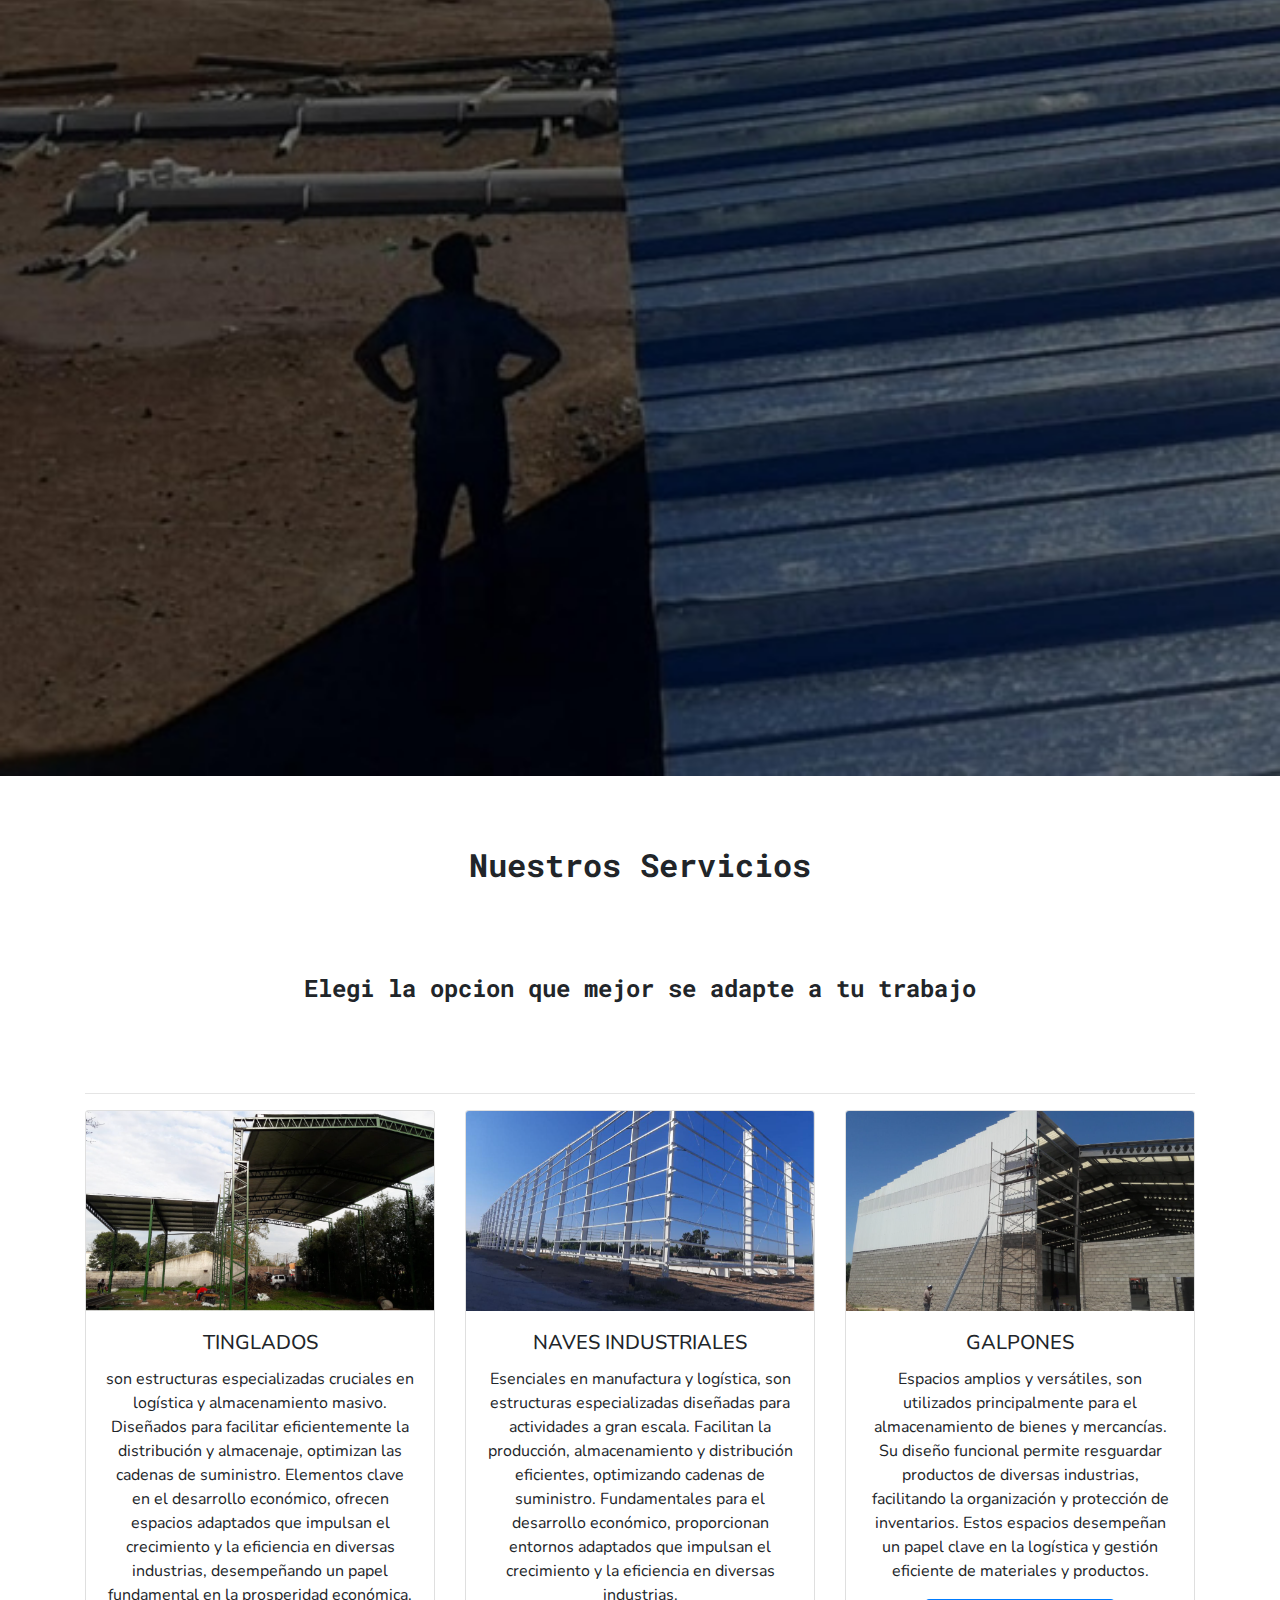
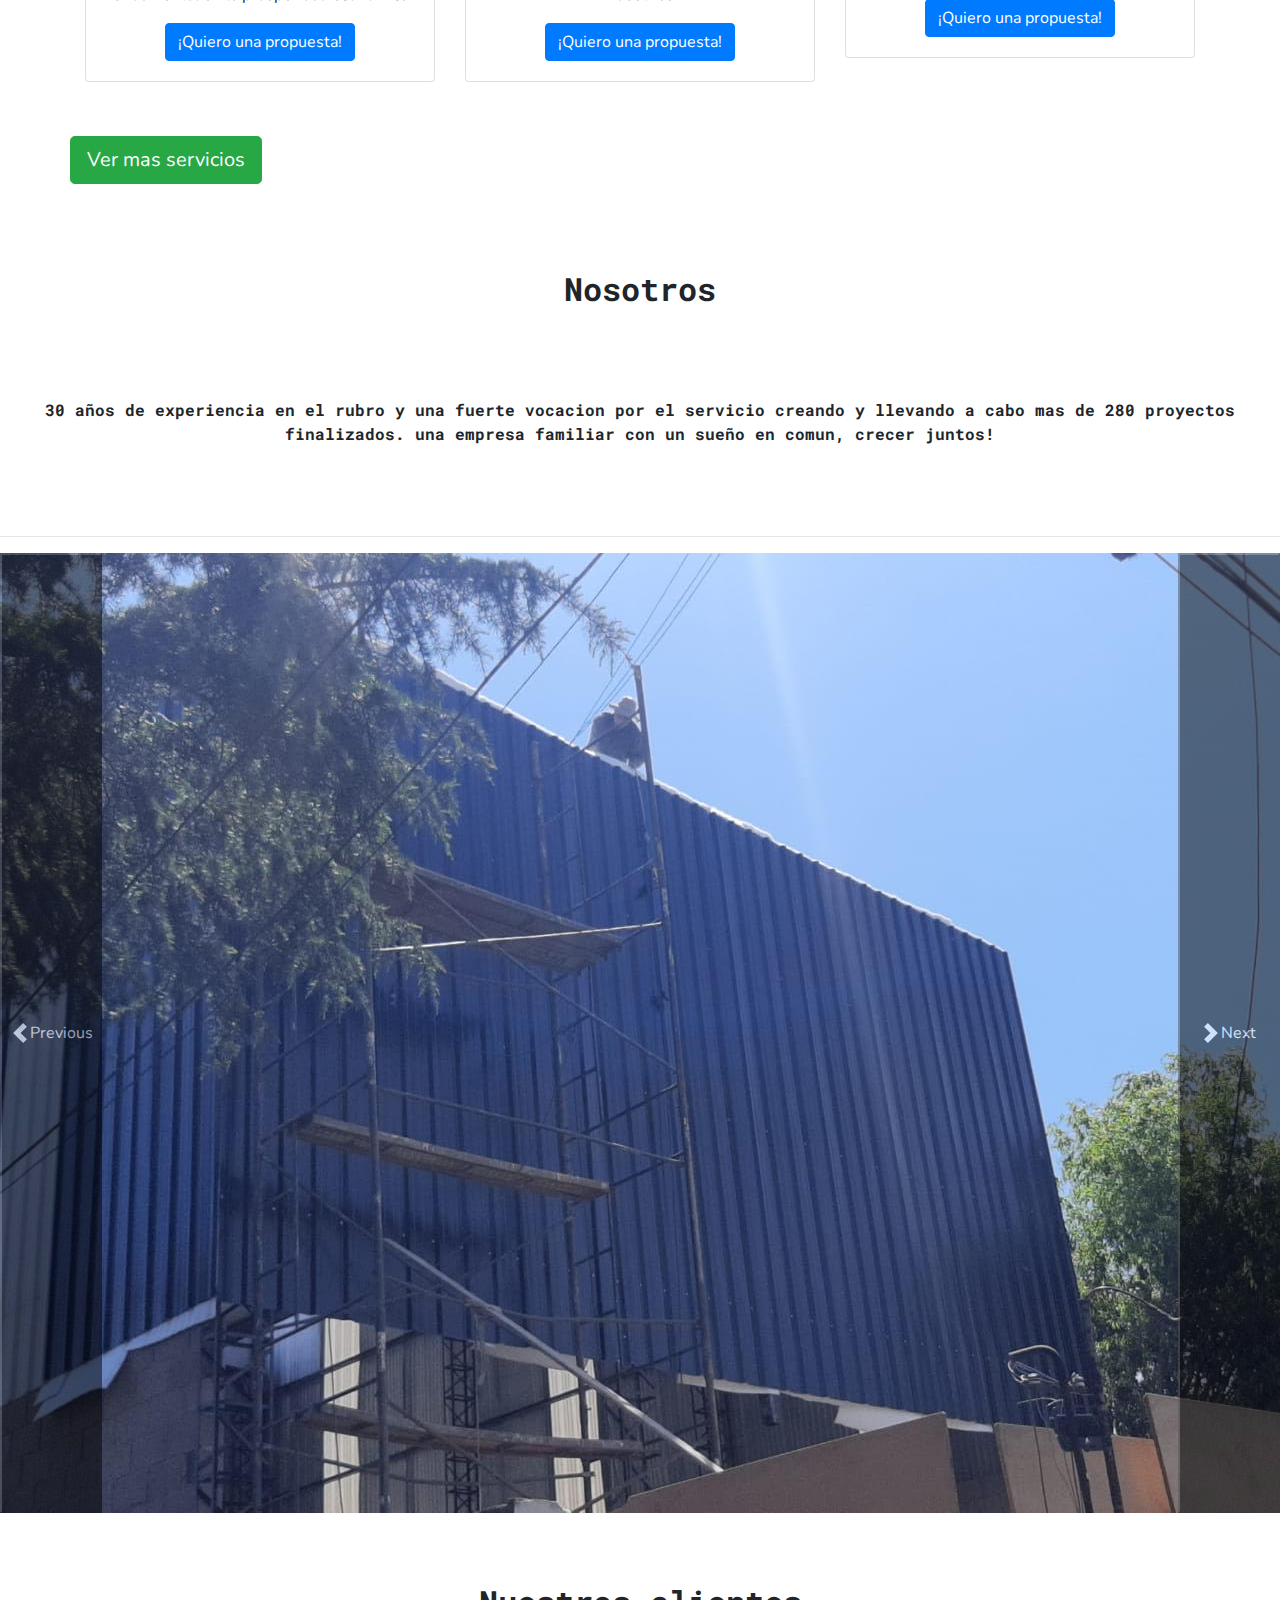
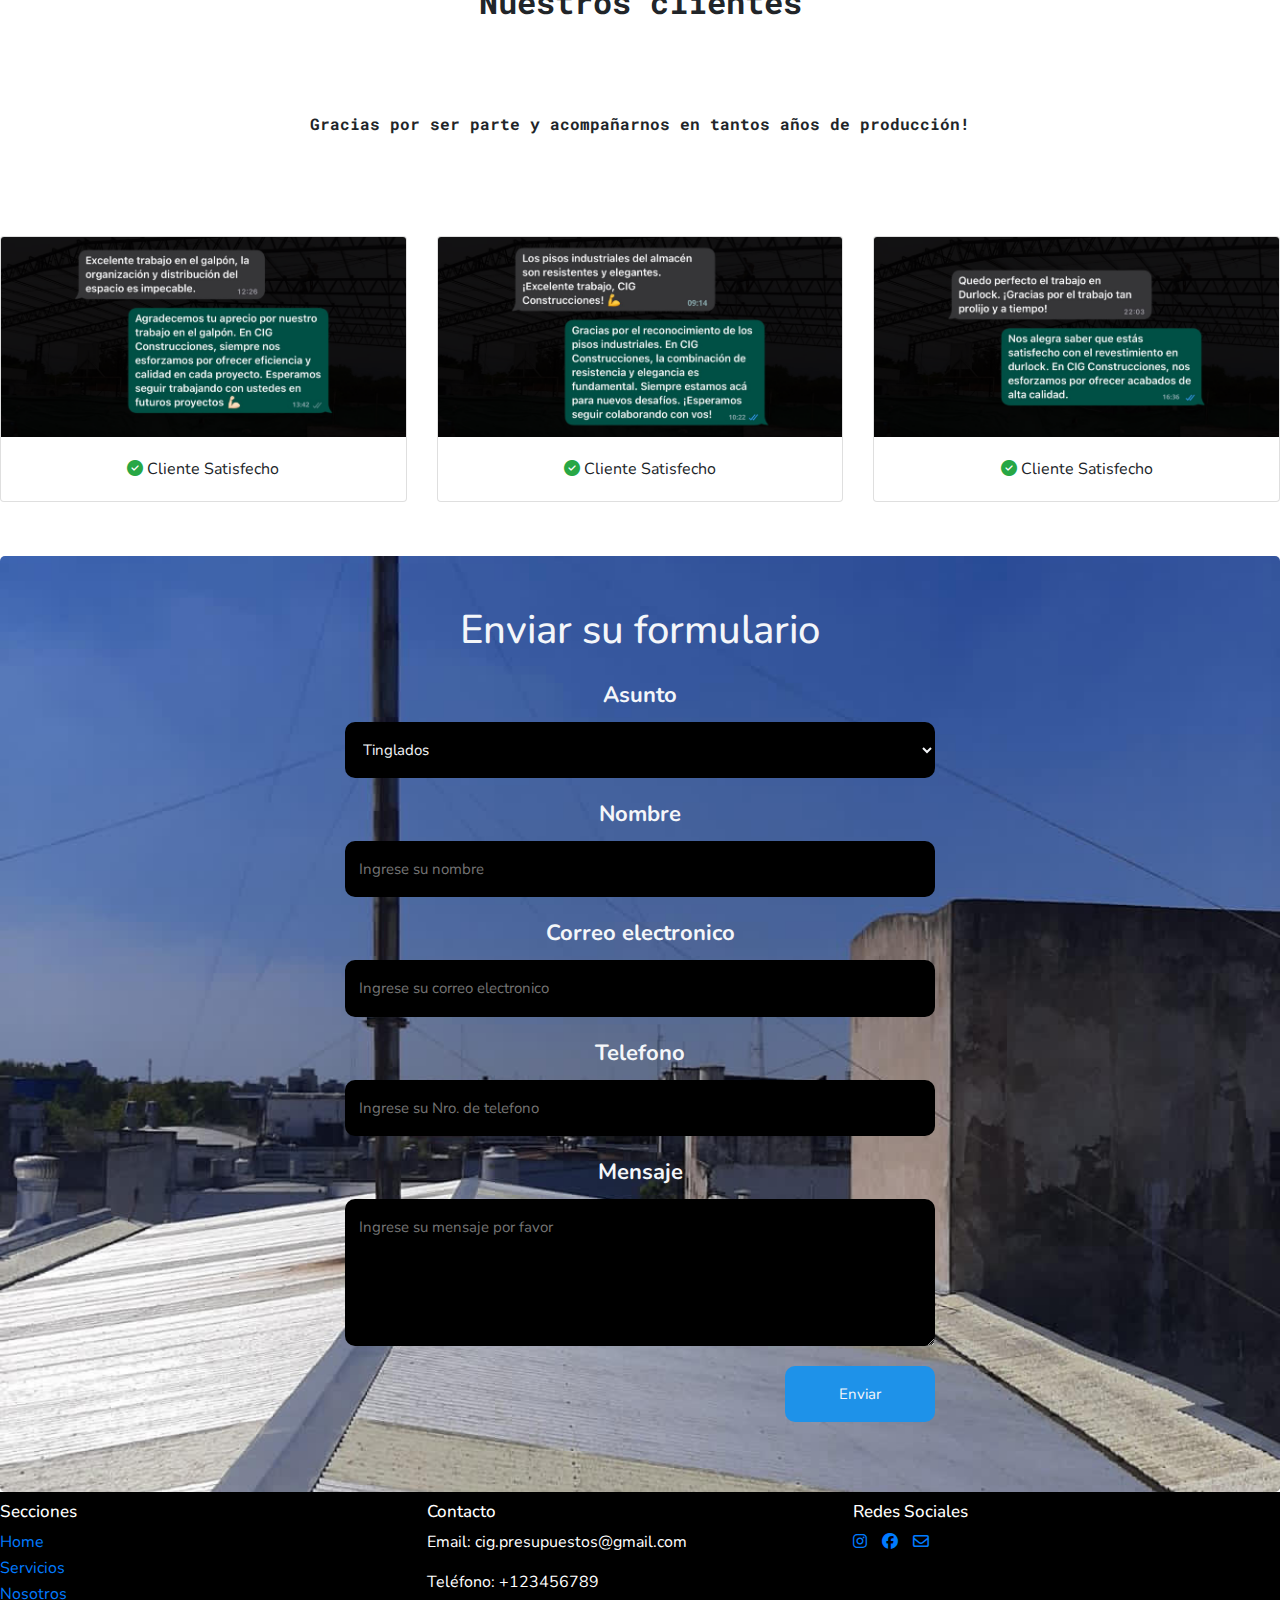
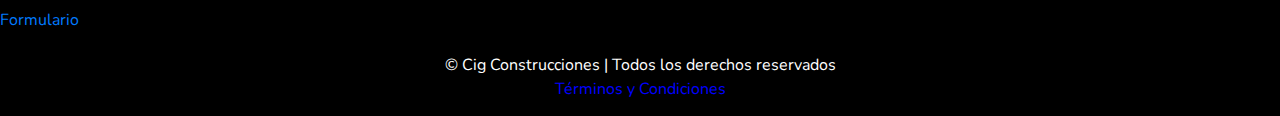
==== commit 89ceec0d: "se modifica bg form" ====
--- a/index.html
+++ b/index.html
@@ -295,7 +295,7 @@
 
             <div class="form-content">
 
-                <h2 class="textFormContent">Enviar su formulario</h2>
+                <h2 class="textFormContent text-center">Enviar su formulario</h2>
 
 
                 <div class="formContentContainer">
--- a/styles/styles.css
+++ b/styles/styles.css
@@ -262,7 +262,7 @@
 
 .form-content {
 
-    background: url(../image/multimediaDieciocho.jpg);
+    background: url(../image/multimediaDiecinueve.jpg);
     background-position: center;
     background-repeat: no-repeat;
     background-size: cover;
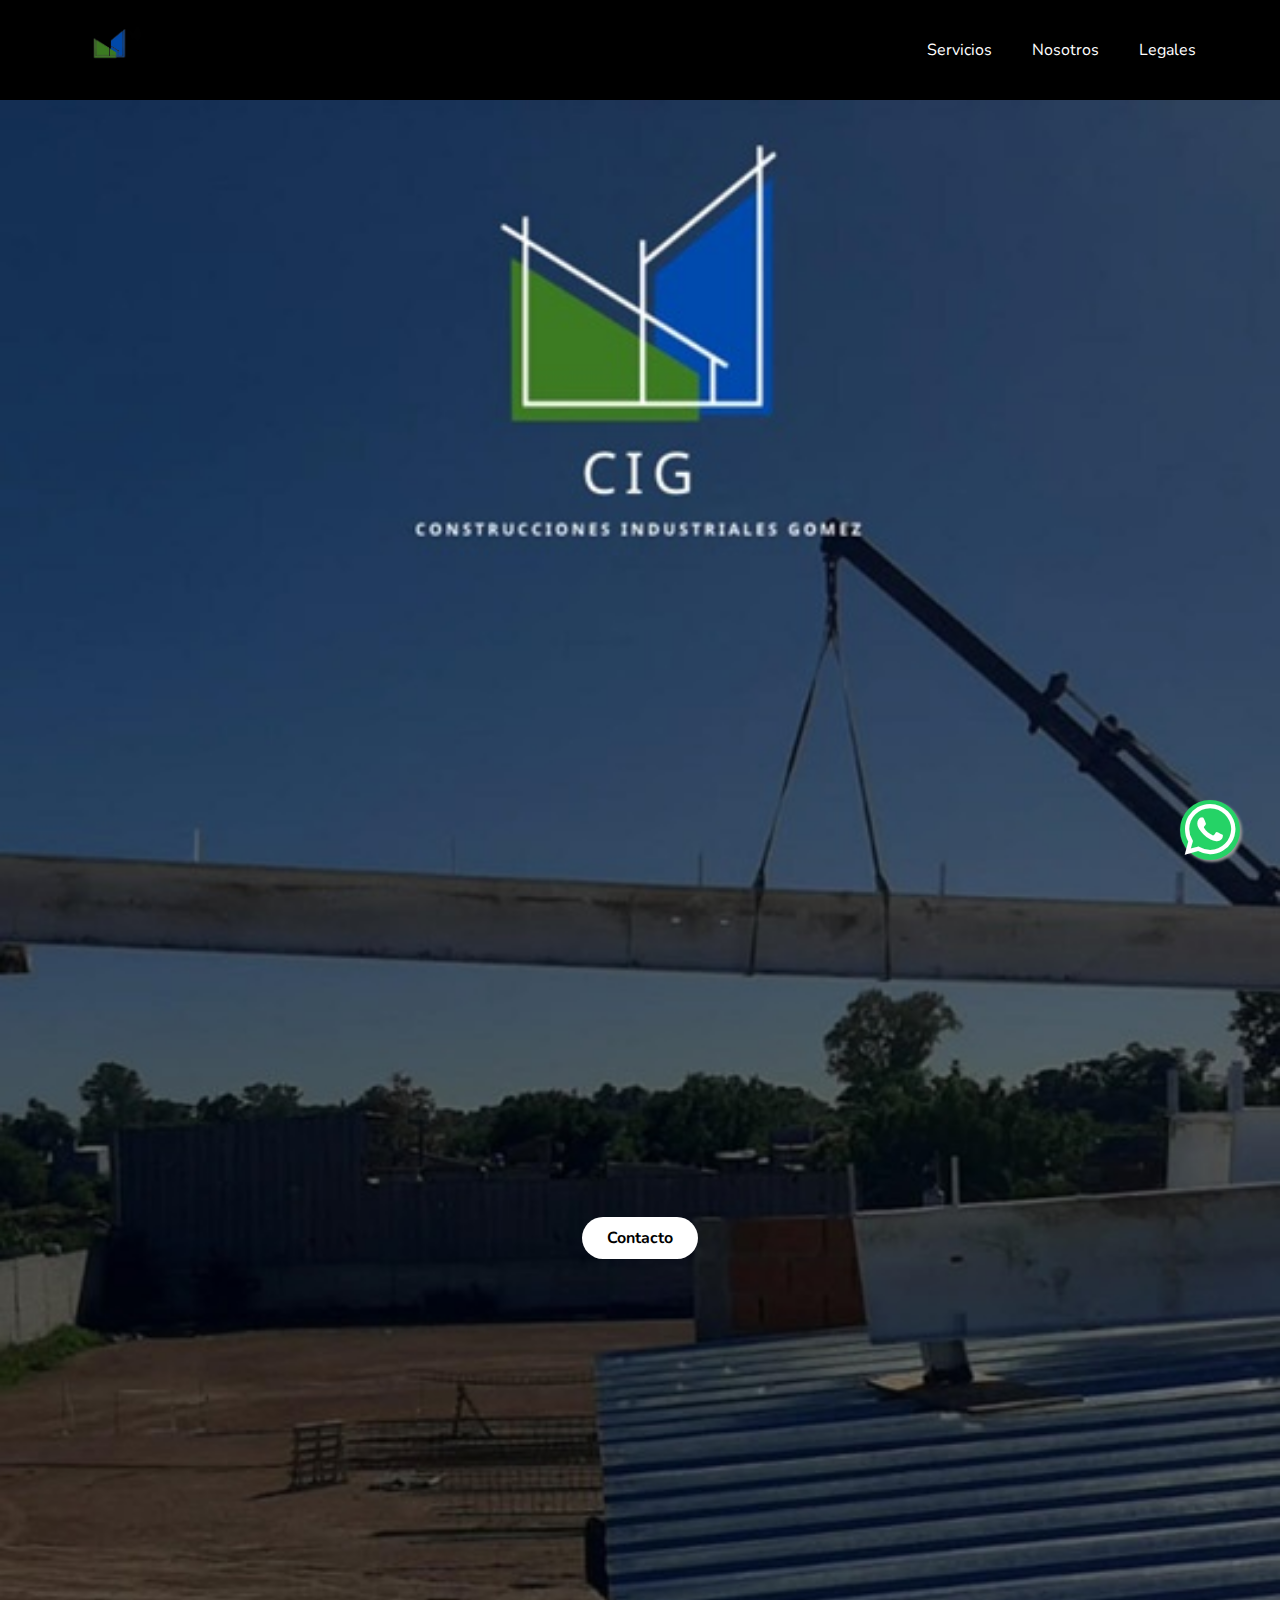
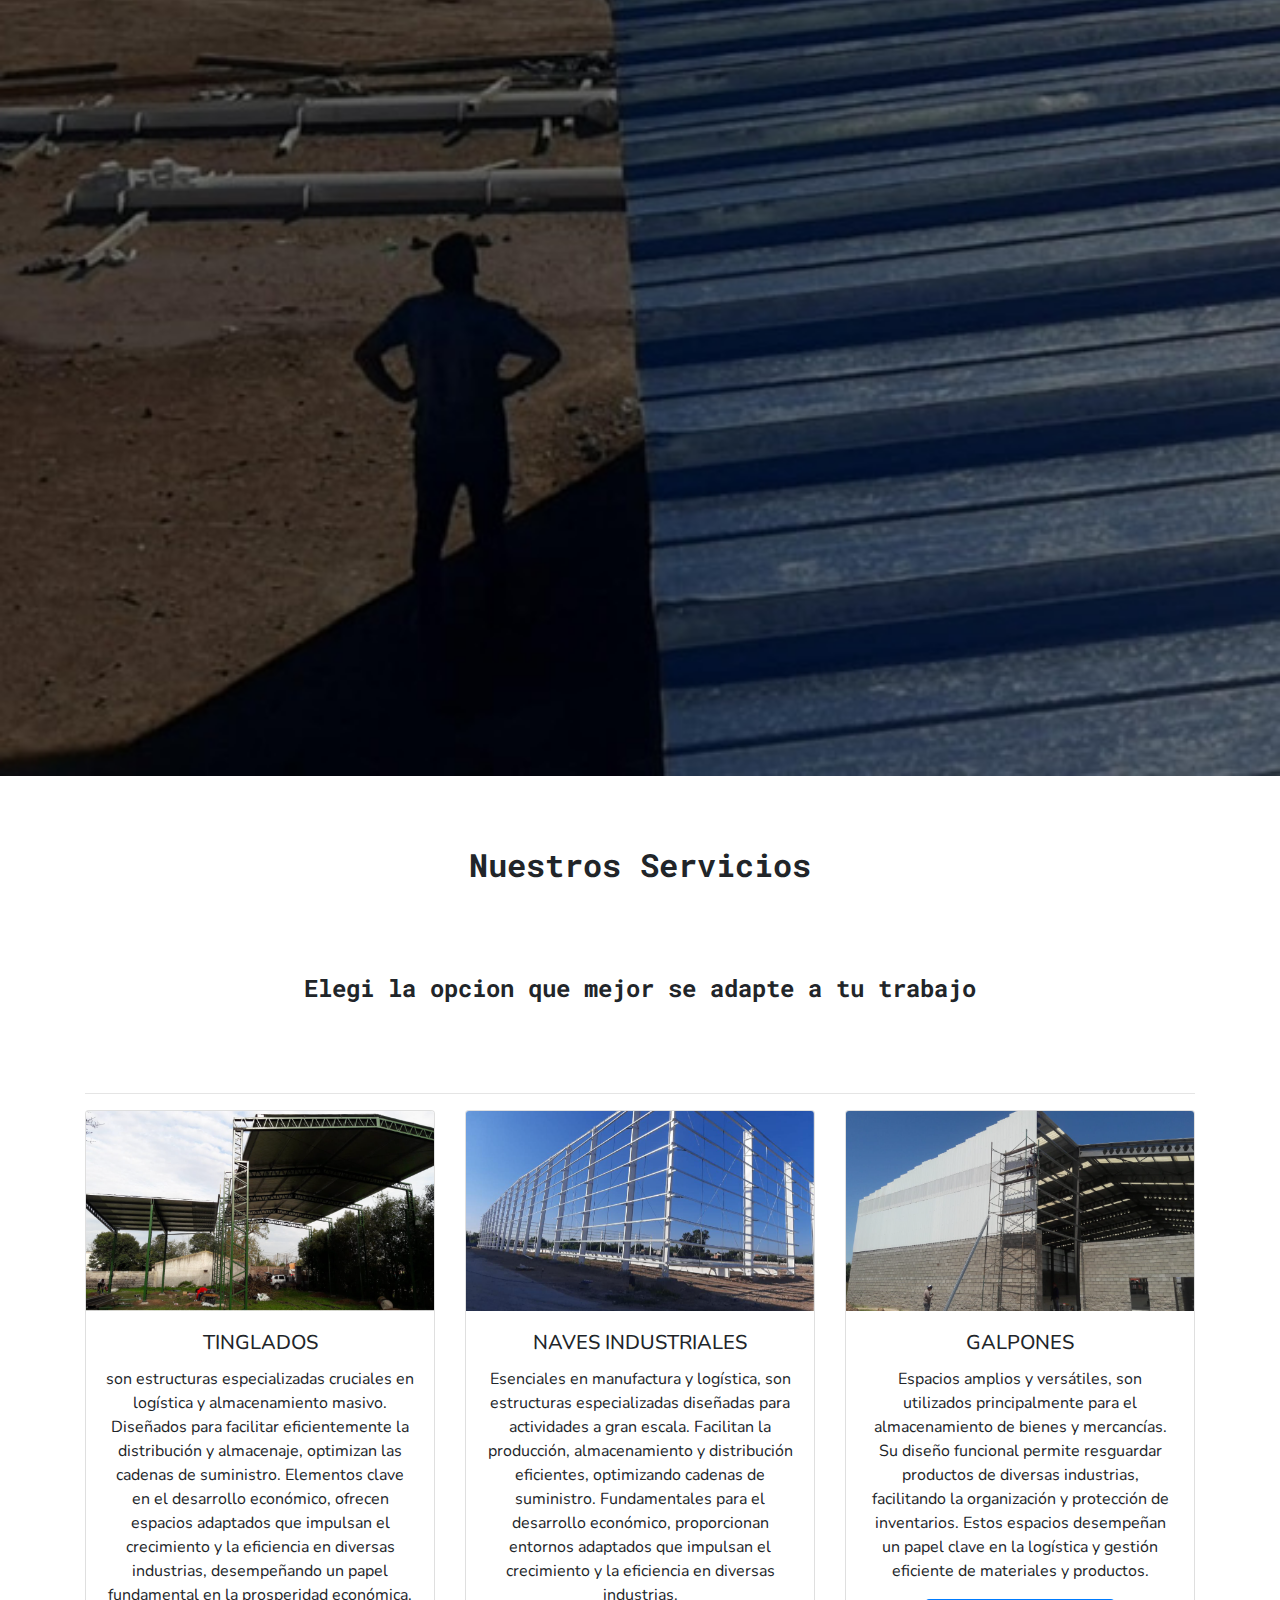
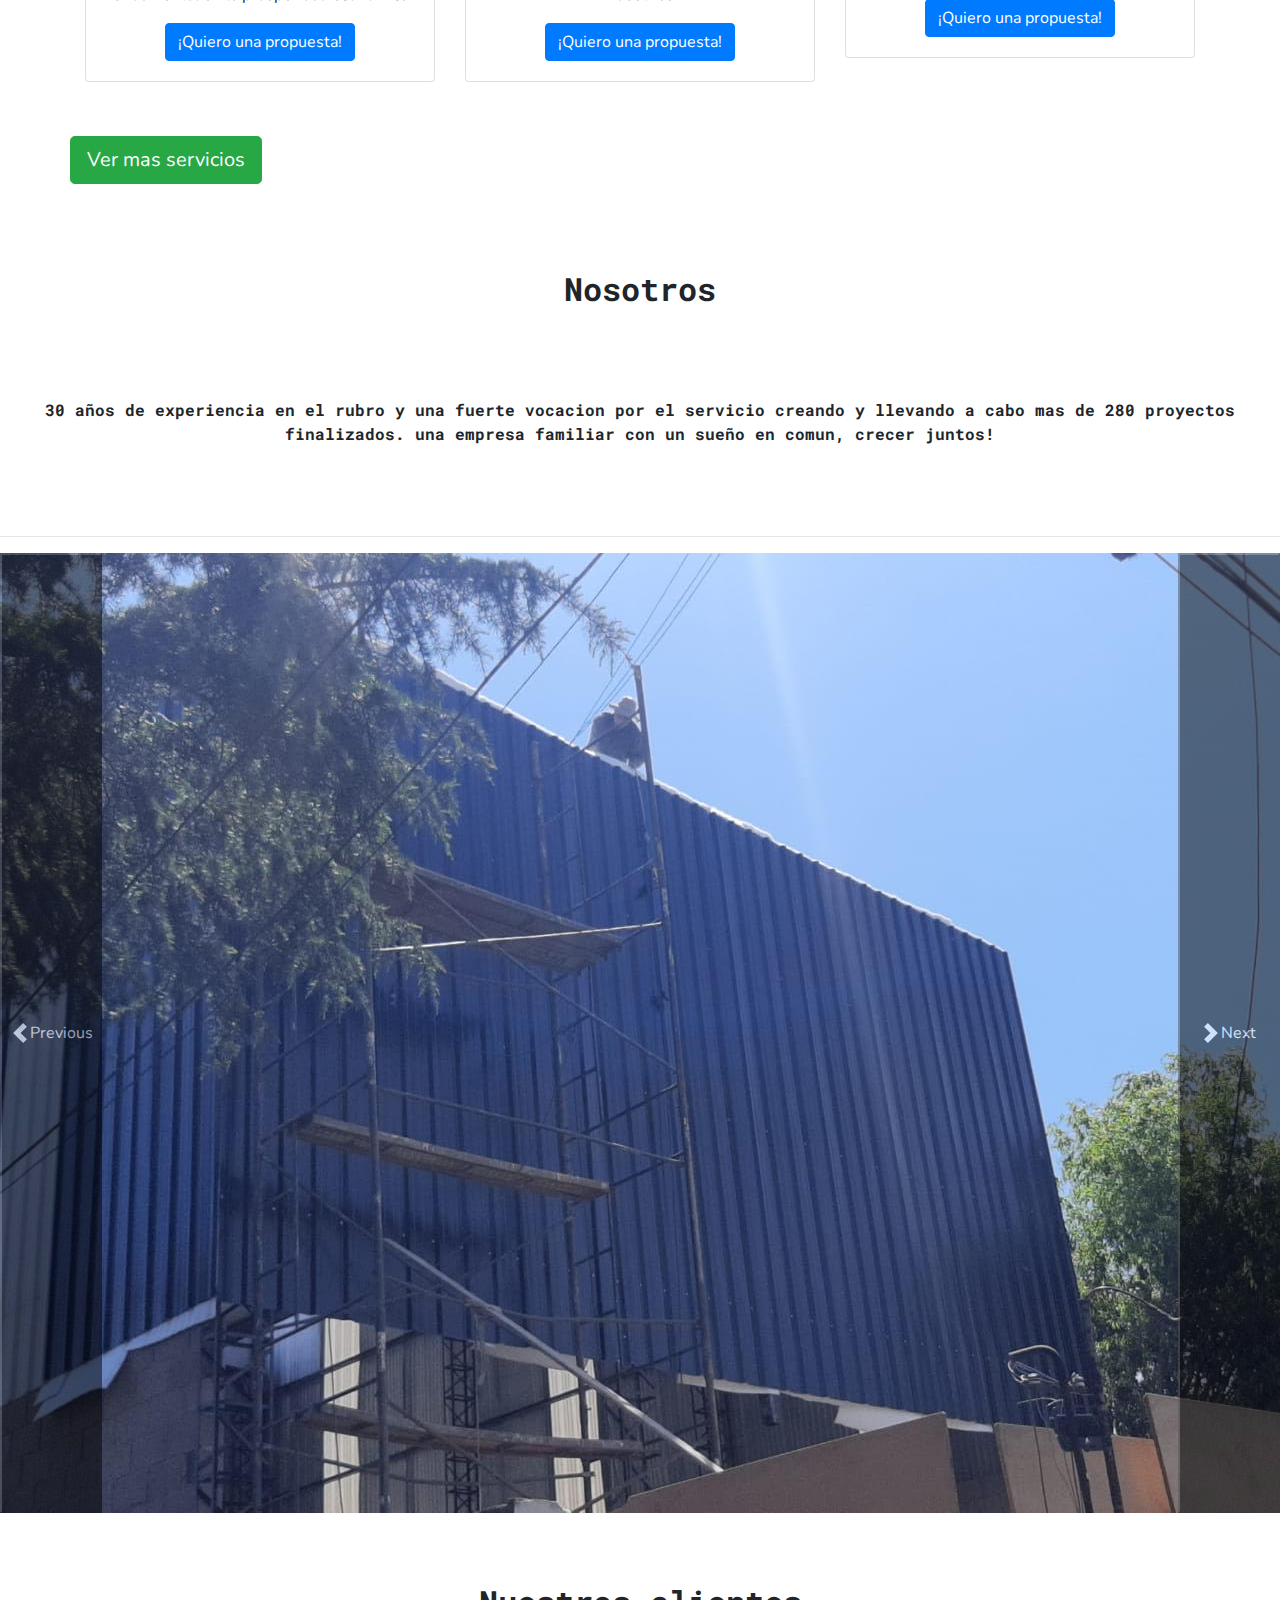
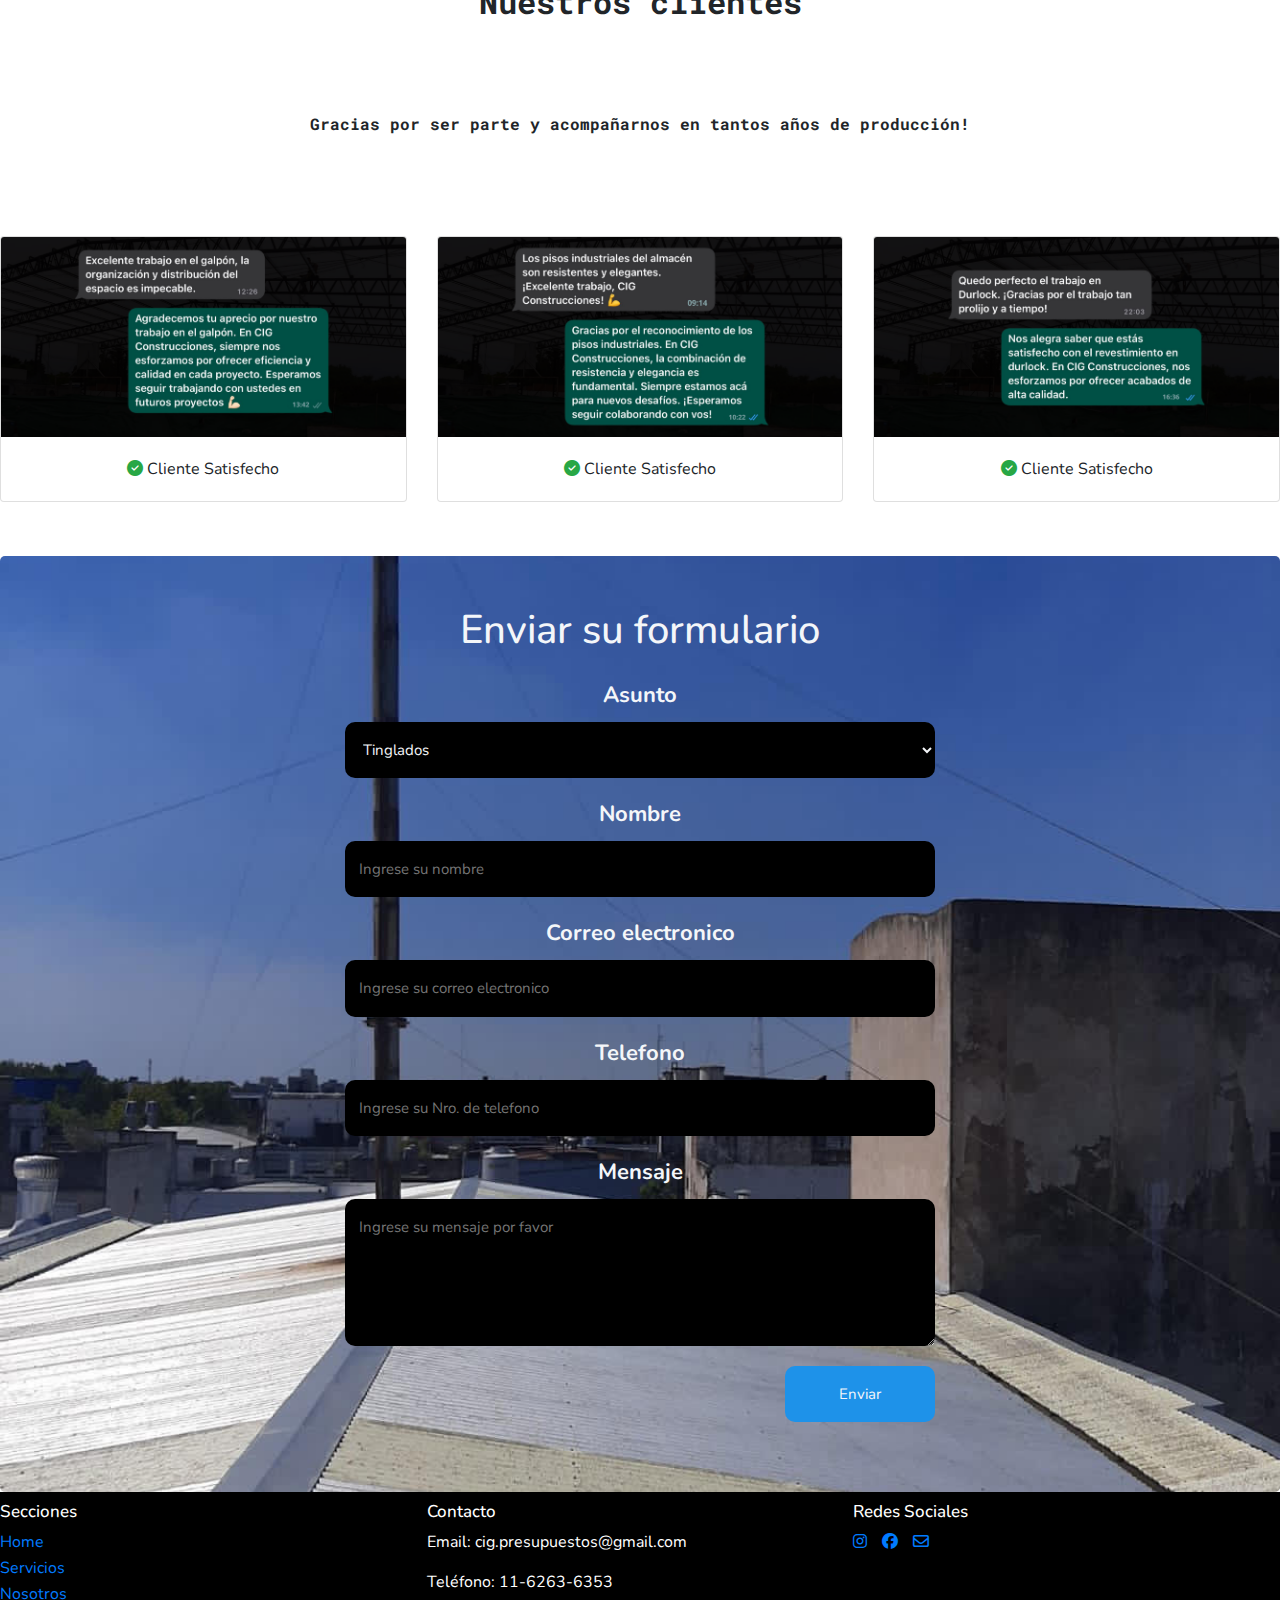
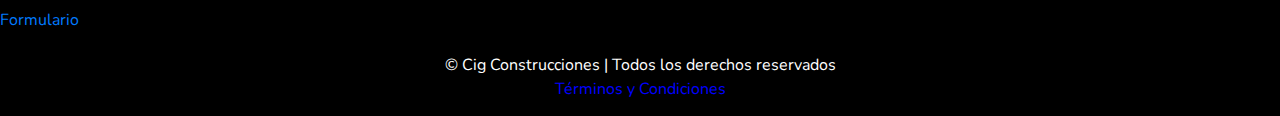
==== commit 7731db52: "modificaciones datos de wsp y email" ====
--- a/index.html
+++ b/index.html
@@ -20,7 +20,7 @@
 
 <body id="sectionID">
 
-    <a href="https://api.whatsapp.com/send?phone=1126629808&text=Hola,%20quiero%20mas%20info%20acerca%20de%20..."
+    <a href="https://api.whatsapp.com/send?phone=1162636353&text=Hola,%20quiero%20mas%20info%20acerca%20de%20..."
         target="_blank" class="float">
         <i class="fa-brands fa-whatsapp"></i>
     </a>
@@ -299,7 +299,7 @@
 
 
                 <div class="formContentContainer">
-                    <form action="https://formsubmit.co/tecnoworld.presupuestos@gmail.com" method="POST">
+                    <form action="https://formsubmit.co/cig.presupuestos@gmail.com" method="POST">
 
                         <label for="subject">Asunto</label>
                         <select name="asunto" id="subject">
@@ -362,7 +362,7 @@
             <div class="footer-section">
                 <h3>Contacto</h3>
                 <p>Email: cig.presupuestos@gmail.com</p>
-                <p>Teléfono: +123456789</p>
+                <p>Teléfono: 11-6263-6353</p>
             </div>
 
             <div class="footer-section">
@@ -371,7 +371,7 @@
                     <li><a href="https://www.instagram.com/cig.oficial/" target="_blank"><i
                                 class="fa-brands fa-instagram"></i></a></li>
                     <li><a href="#" target="_blank"><i class="fa-brands fa-facebook"></i></a></li>
-                    <li><a href="mailto:tecnoworld.presupuestos@gmail.com" target="_blank"><i
+                    <li><a href="mailto:cig.presupuestos@gmail.com" target="_blank"><i
                                 class="fa-regular fa-envelope"></i></a>
                     </li>
                 </ul>
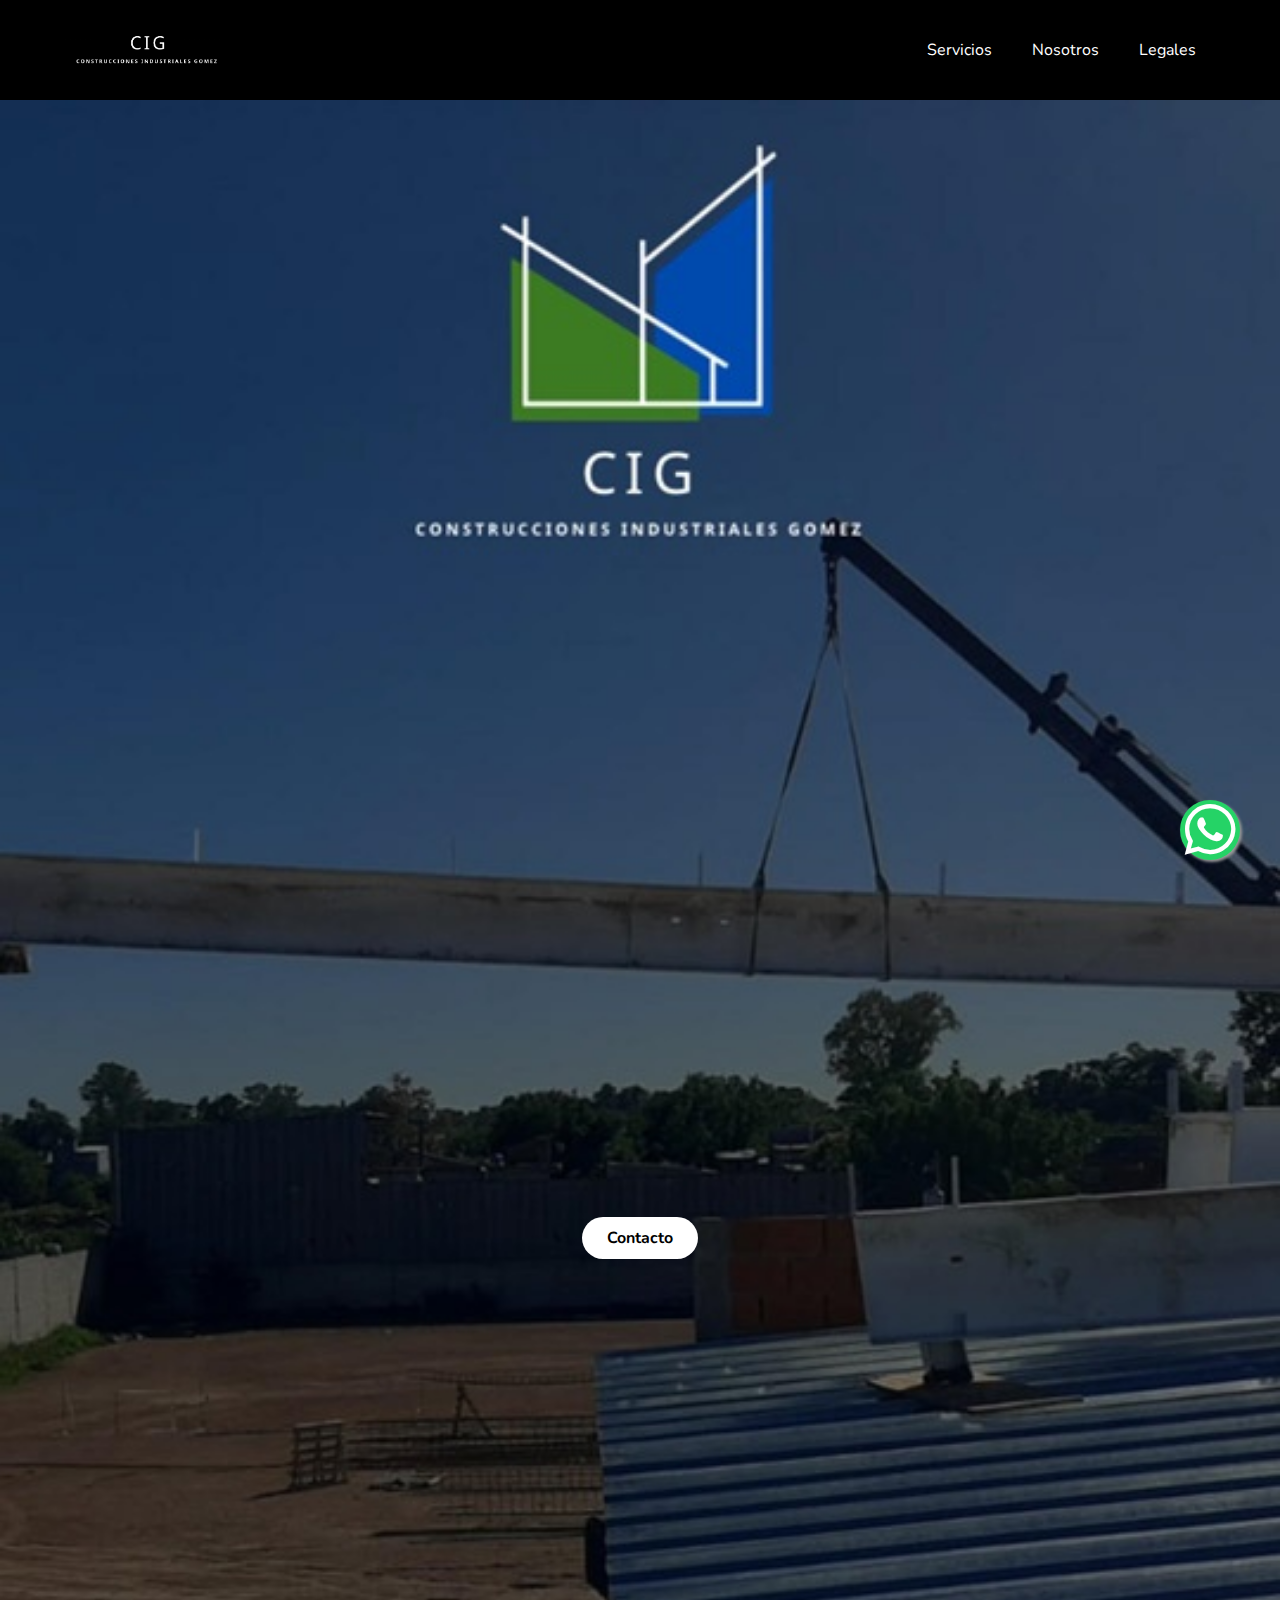
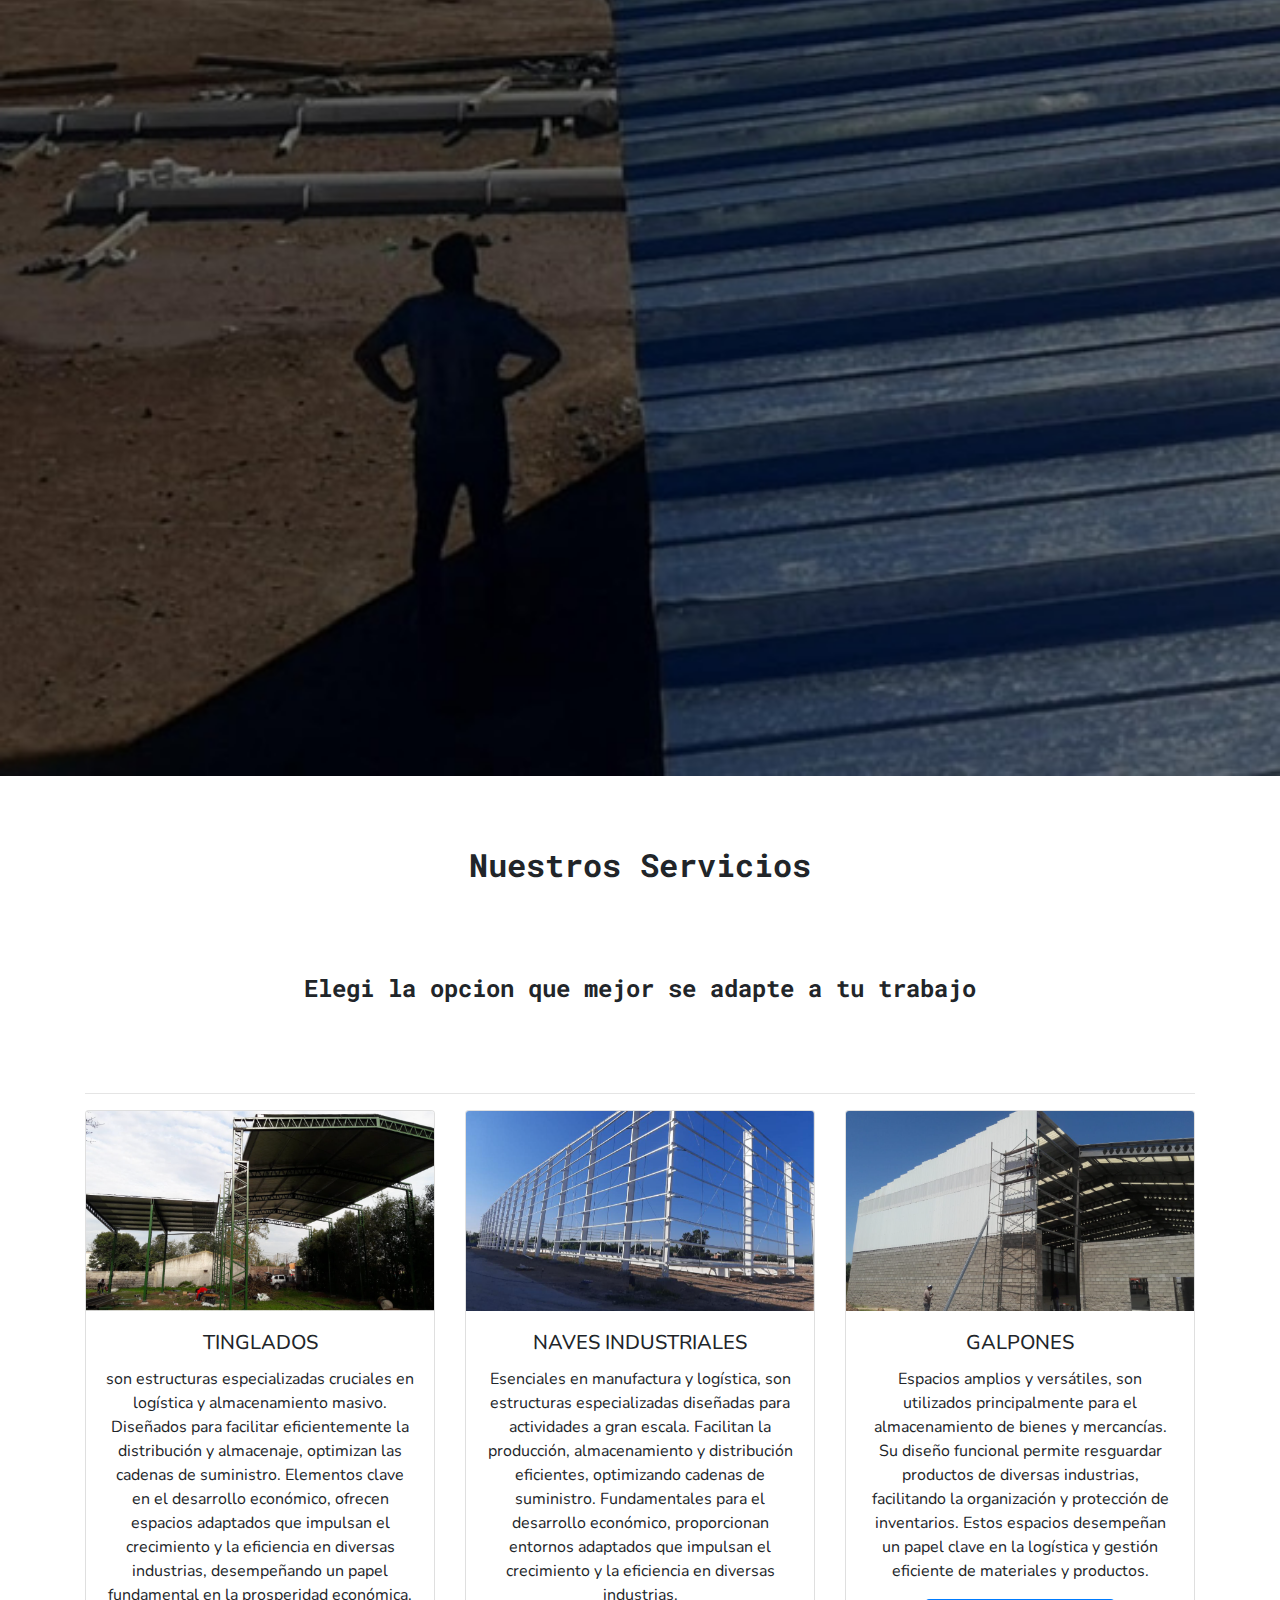
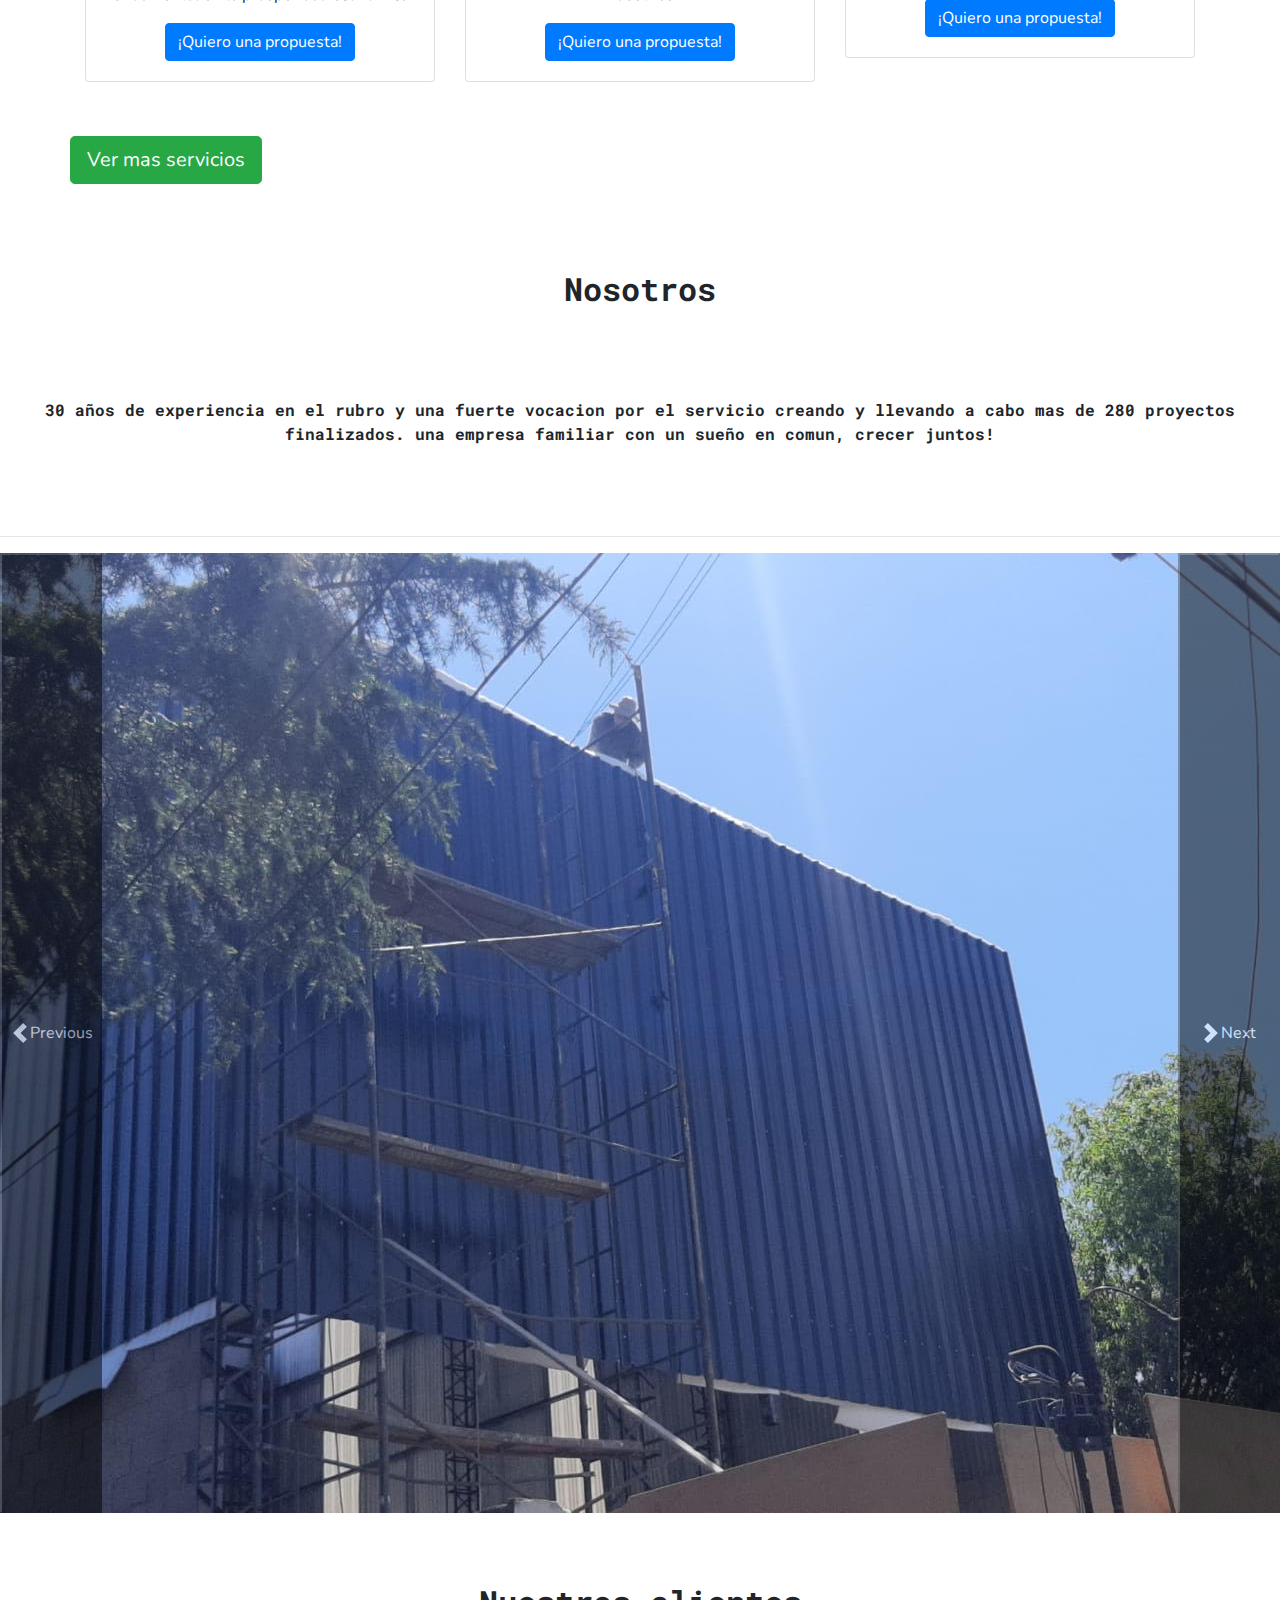
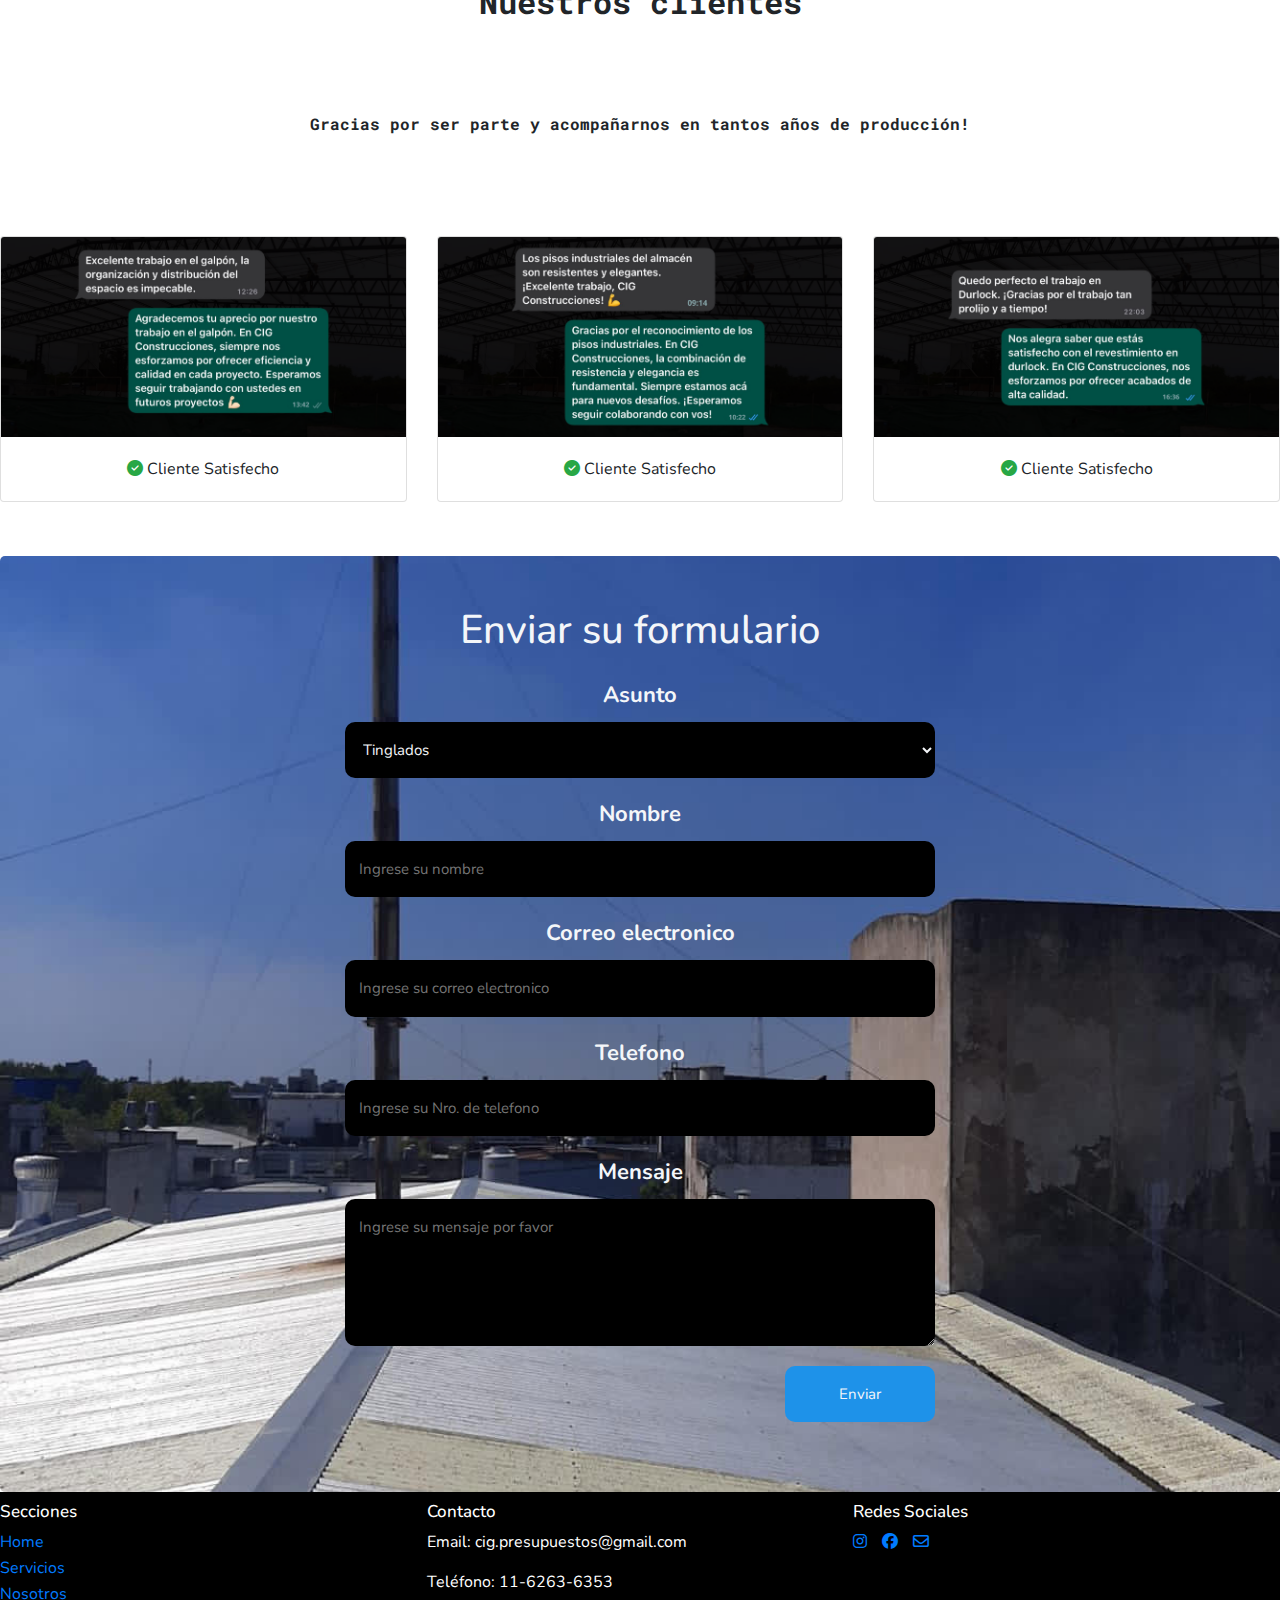
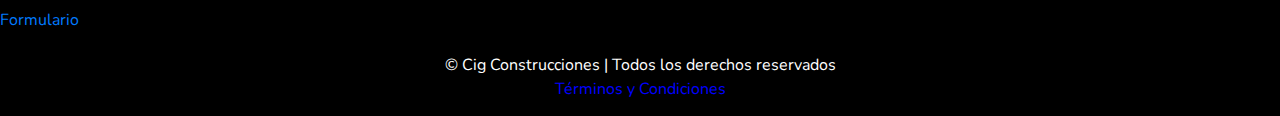
==== commit 185bfa53: "modificacion logo" ====
--- a/index.html
+++ b/index.html
@@ -28,7 +28,7 @@
     <header class="header">
 
         <div class="logo">
-            <img src="./image/logoCinco-transformed.png" alt="logo">
+            <img src="./image/logoSeisFinal.png" alt="logo">
 
         </div>
         <nav class="styleNavbar">
@@ -221,11 +221,17 @@
                 <div class="carousel-item active" data-bs-interval="3000">
                     <img src="./image/multimediaVeinte.jpg" class="d-block w-100" alt="...">
                 </div>
-                <div class="carousel-item" data-bs-interval="2000">
+                <div class="carousel-item" data-bs-interval="3000">
                     <img src="./image/multimediaVeintiuno.jpg" class="d-block w-100" alt="...">
                 </div>
-                <div class="carousel-item">
+                <div class="carousel-item" data-bs-interval="3000">
                     <img src="./image/multimediaCatorce.jpg" class="d-block w-100" alt="...">
+                </div>
+                <div class="carousel-item" data-bs-interval="3000">
+                    <img src="./image/multimediaDiez.jpg" class="d-block w-100" alt="...">
+                </div>
+                <div class="carousel-item" data-bs-interval="3000">
+                    <img src="./image/multimediaDieciseis.jpg" class="d-block w-100" alt="...">
                 </div>
             </div>
             <button class="carousel-control-prev" type="button" data-bs-target="#carouselExampleInterval"
--- a/styles/styles.css
+++ b/styles/styles.css
@@ -50,7 +50,7 @@
 
 .header .logo img {
     background-color: black;
-    height: 90px;
+    height: 60px;
     width: auto;
     transition: all 0.3s;
 }
